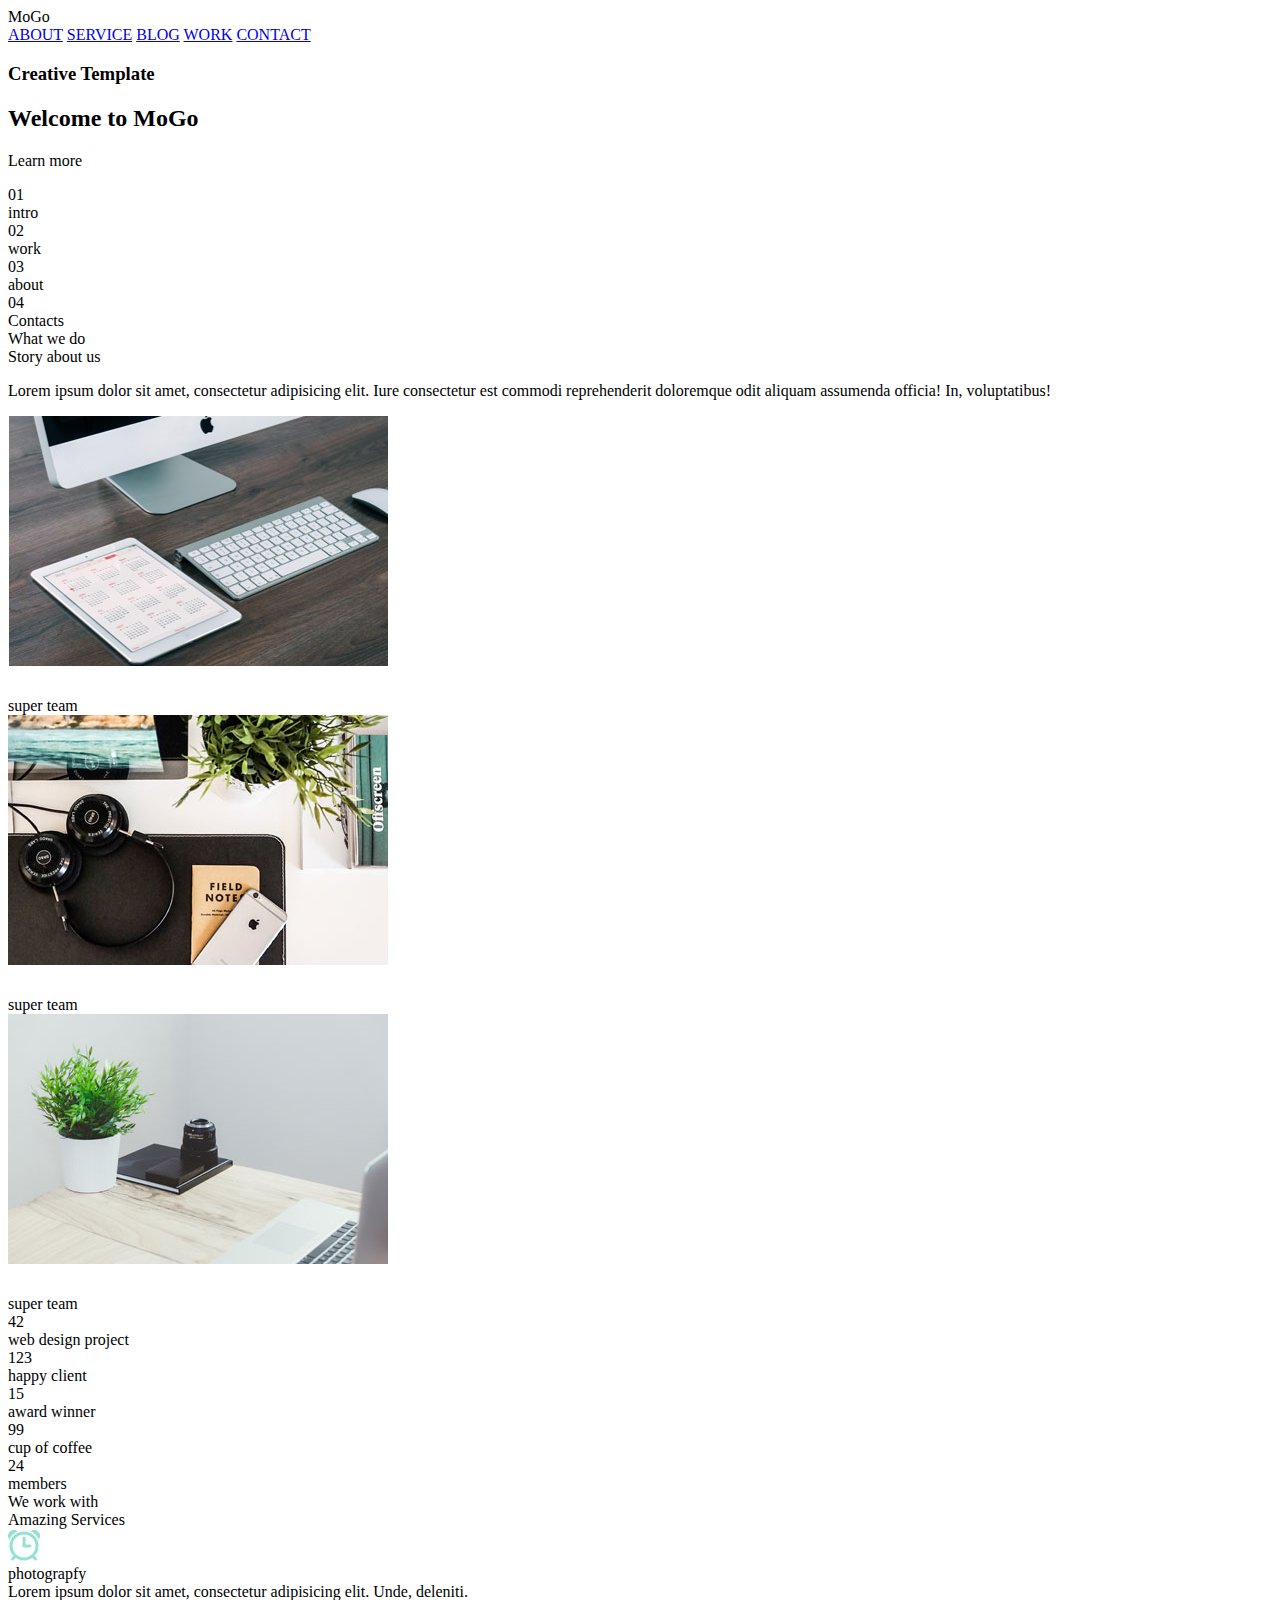
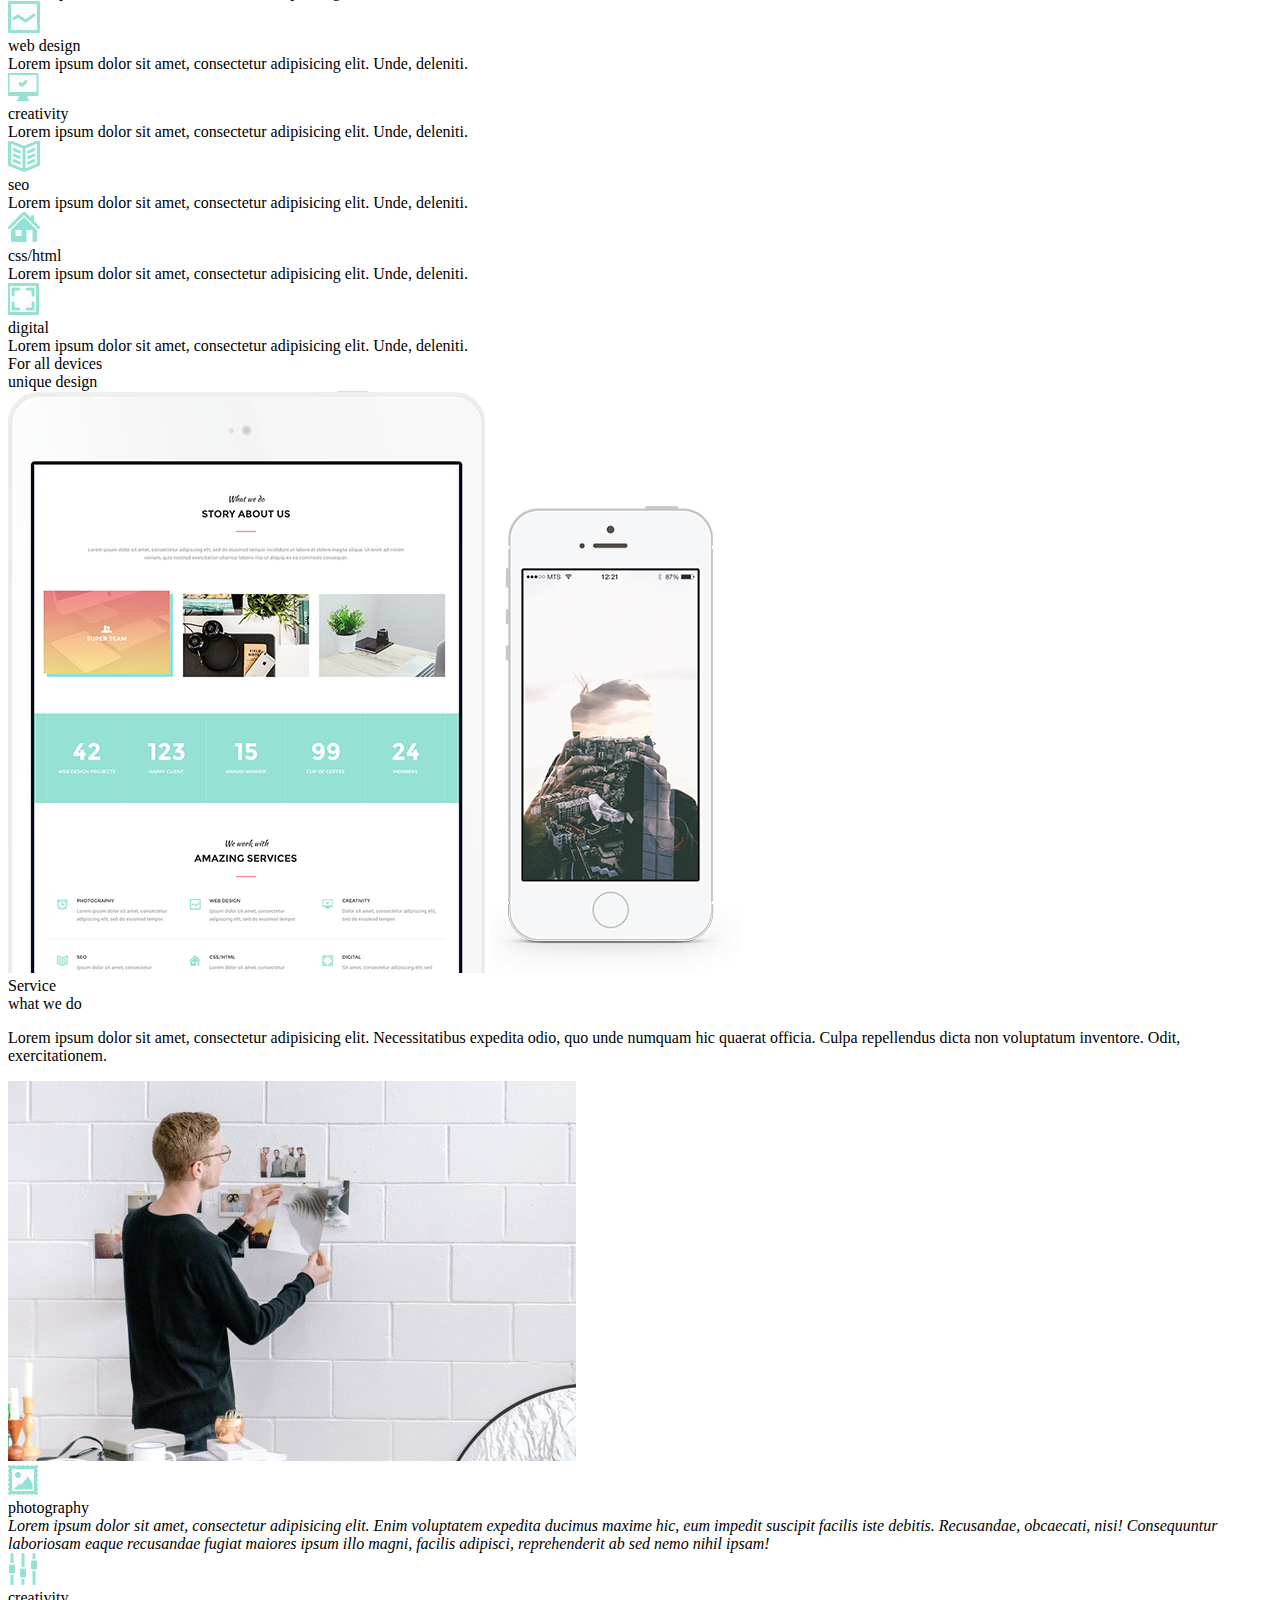
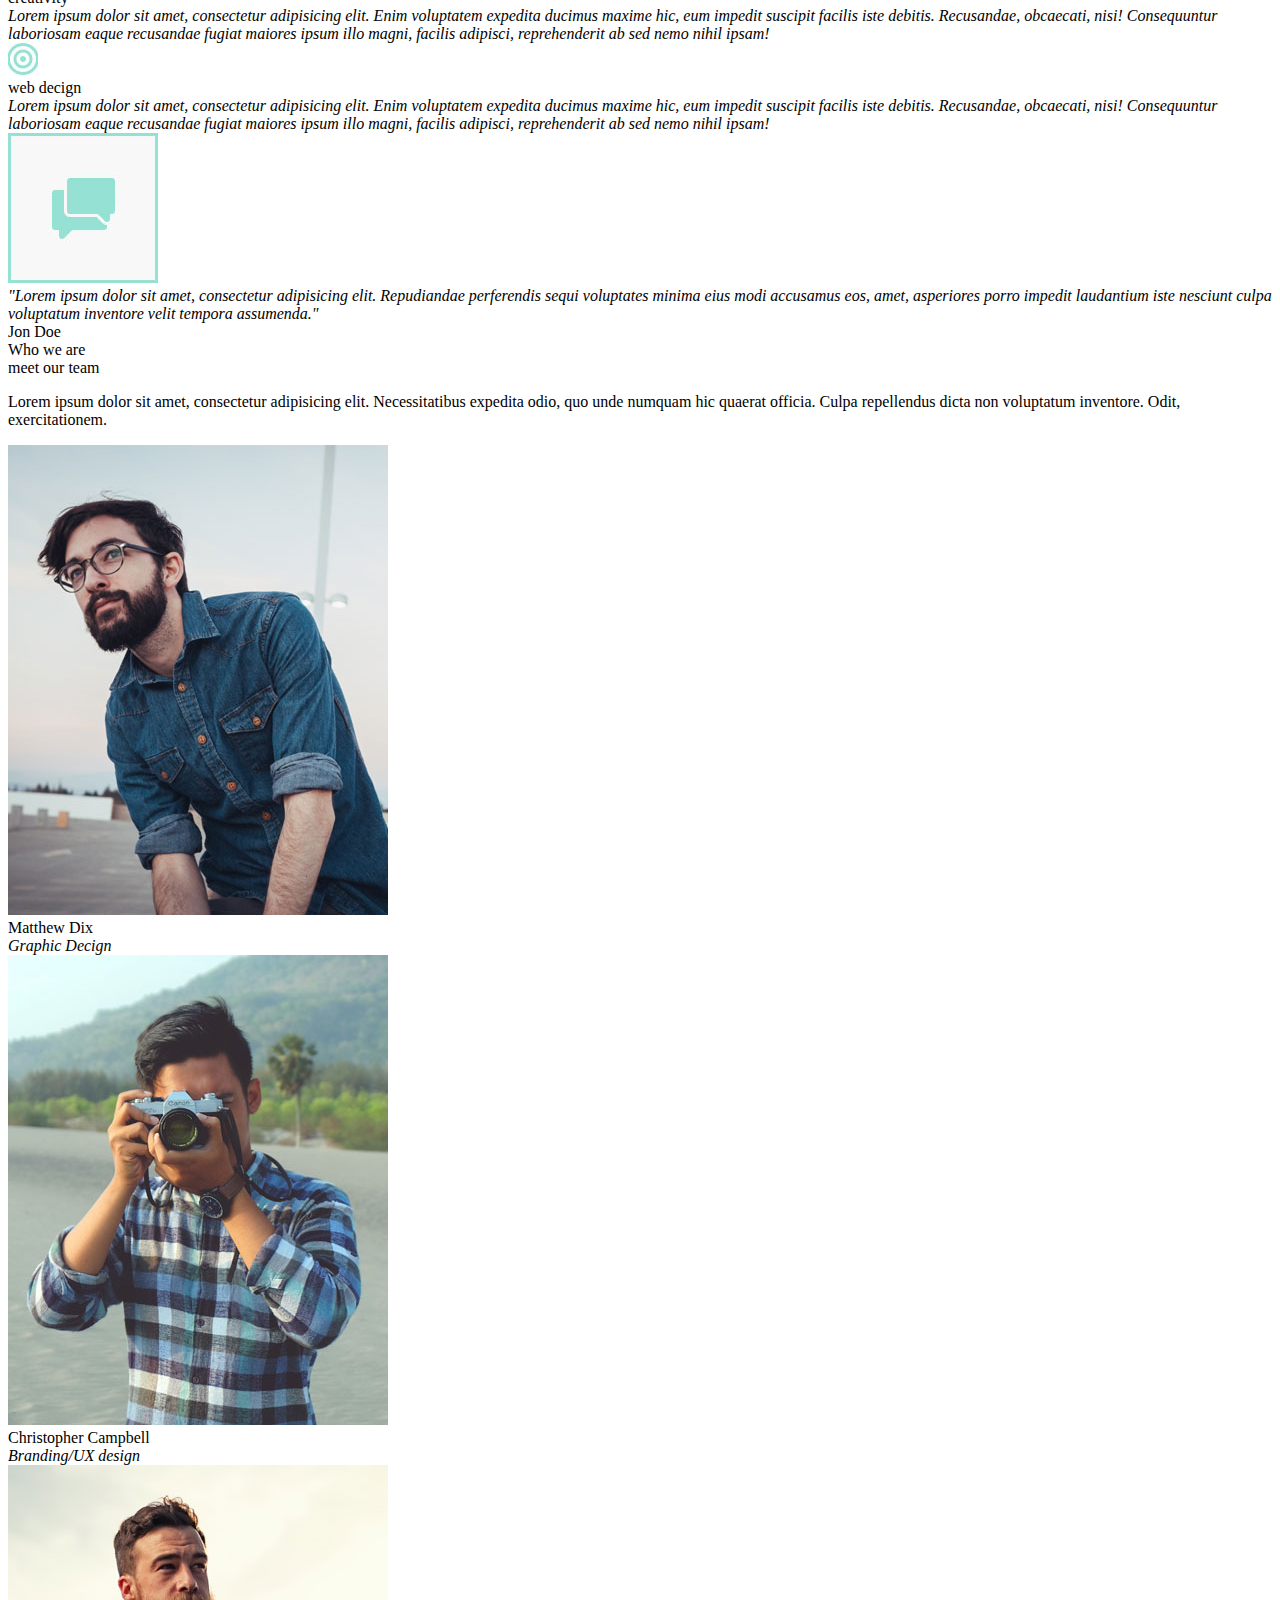
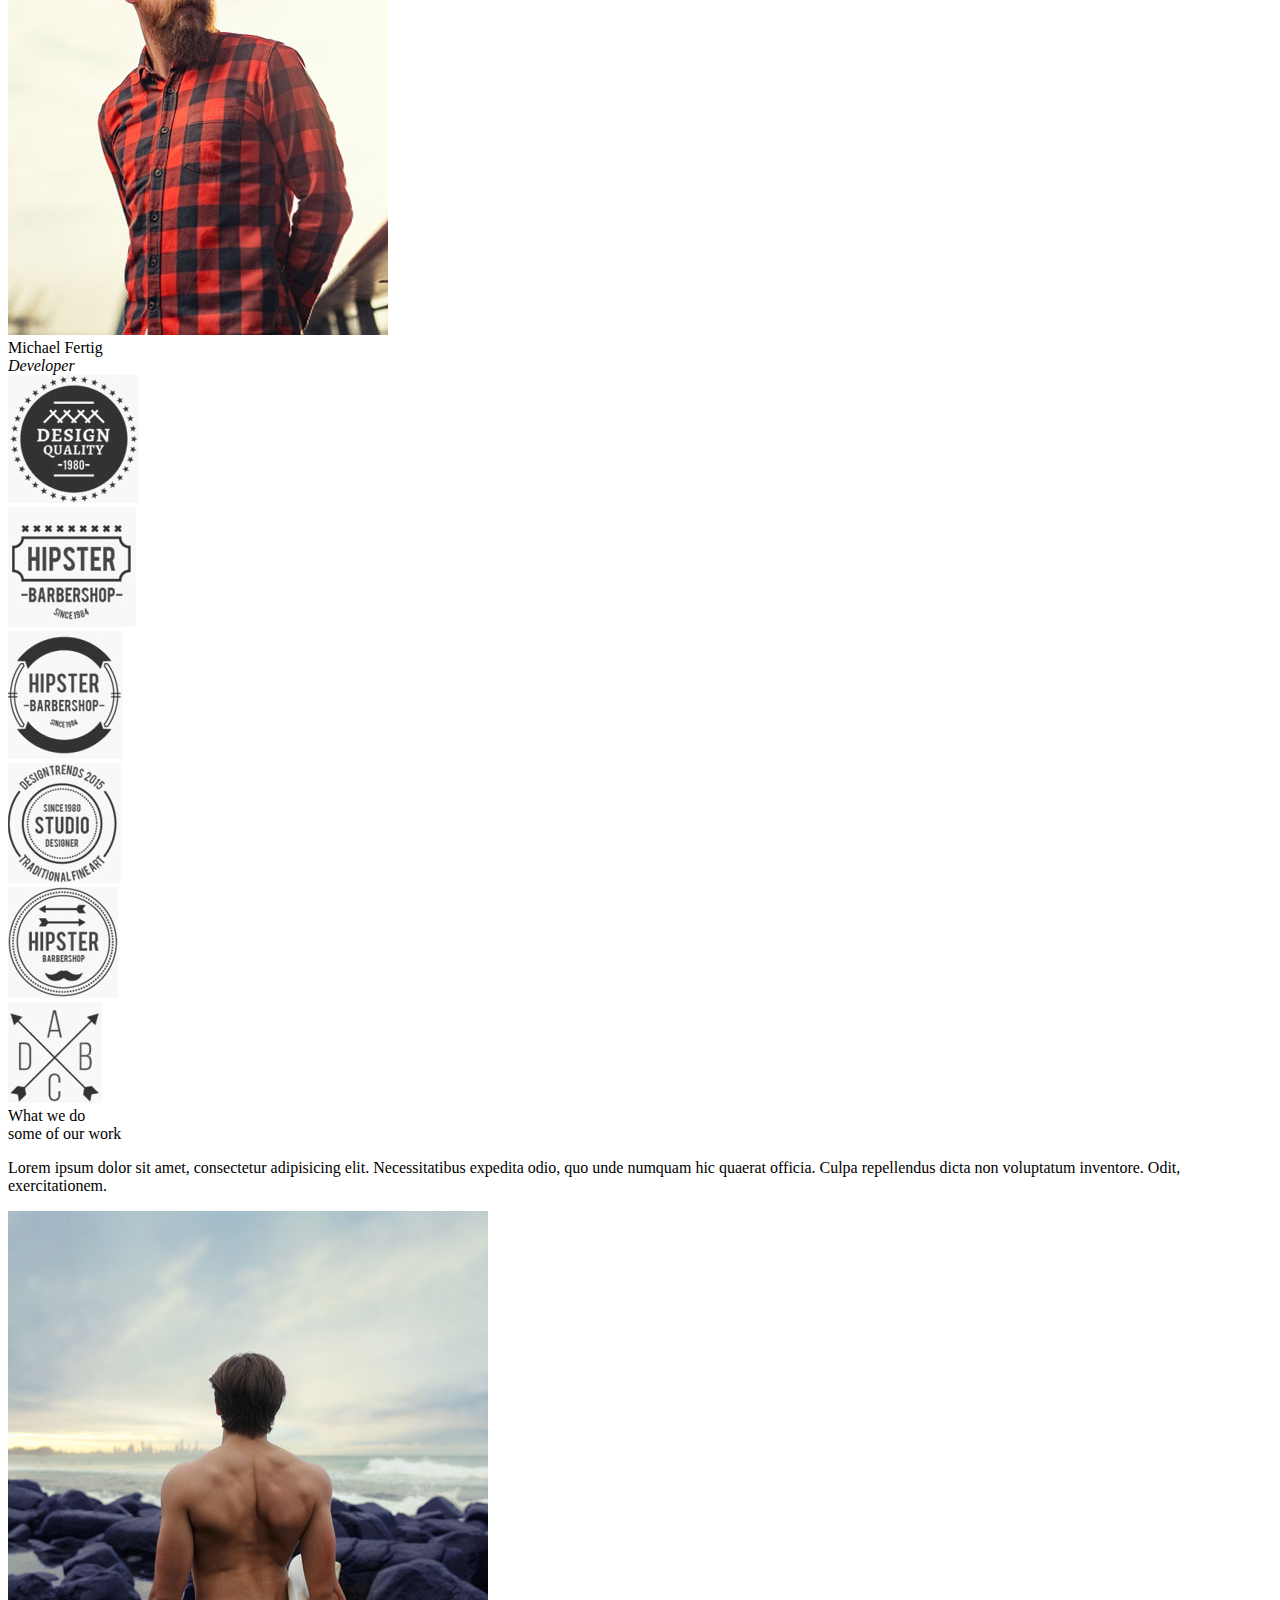
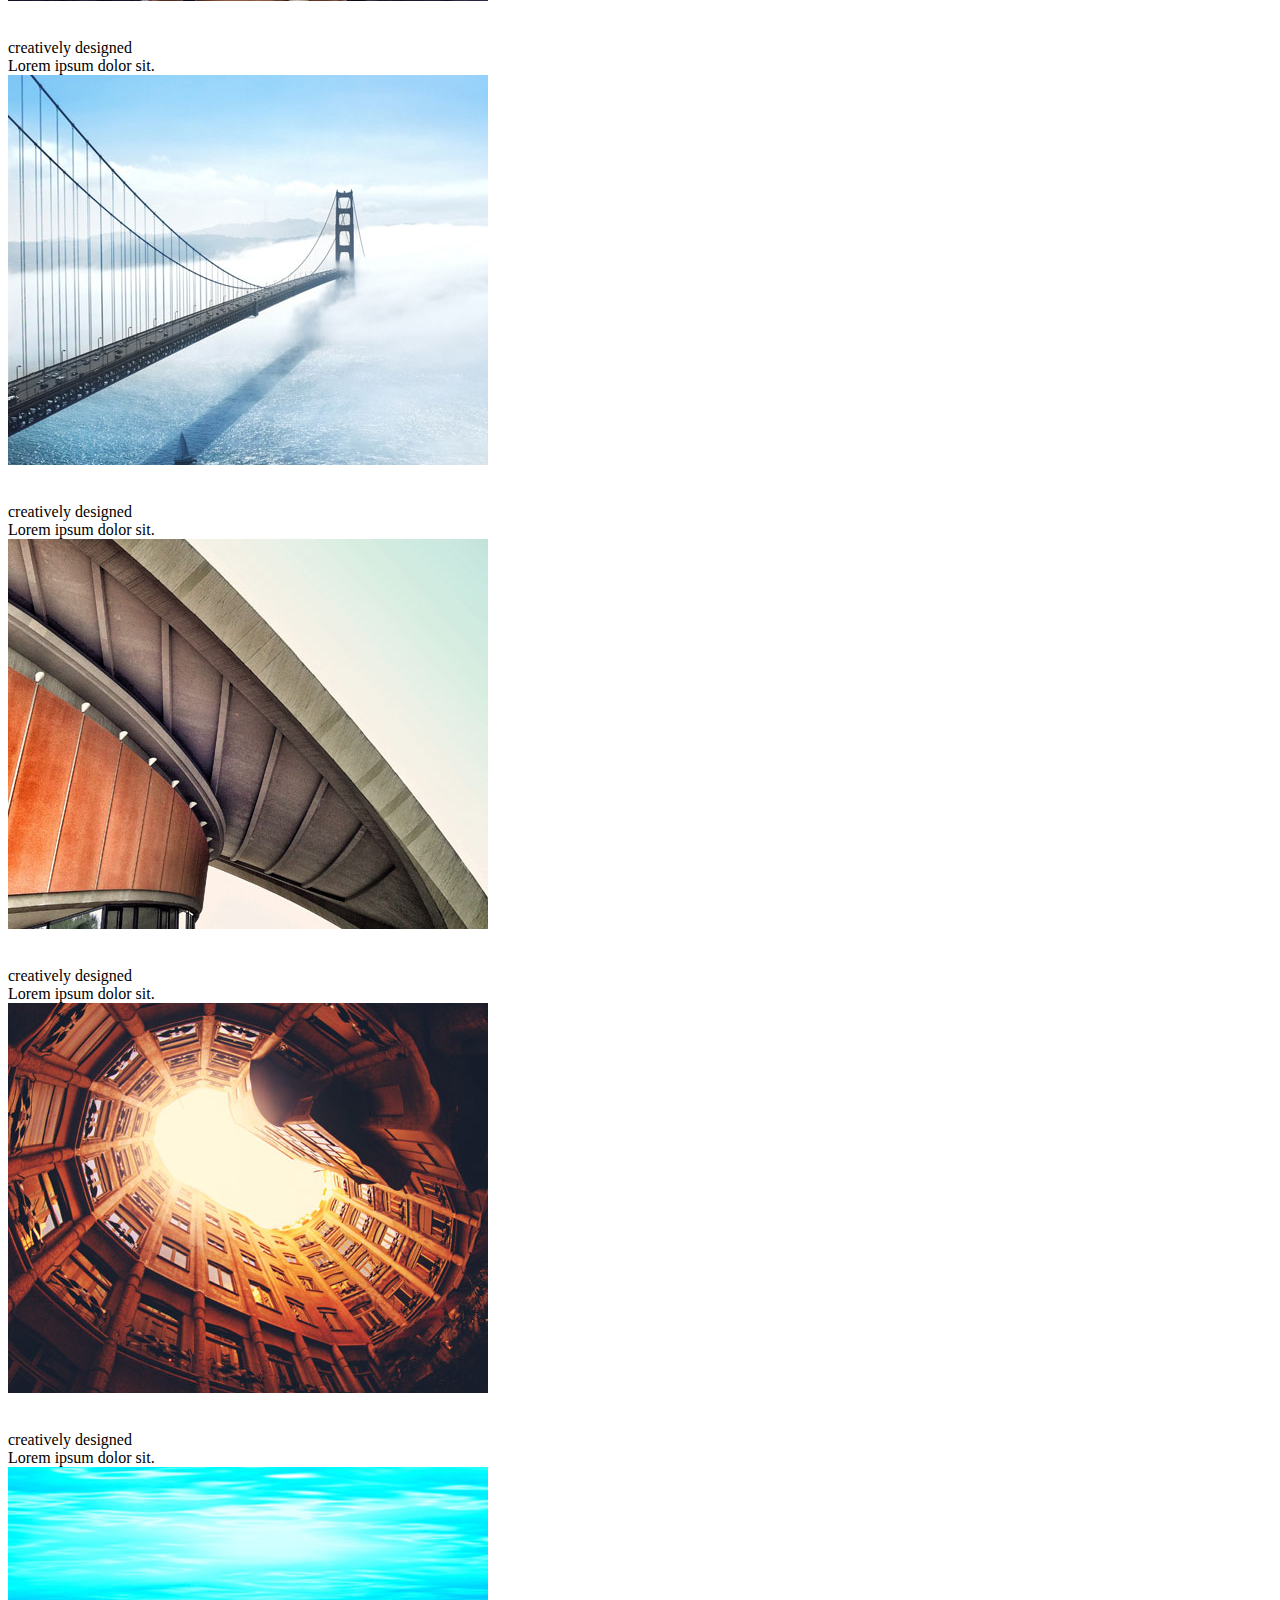
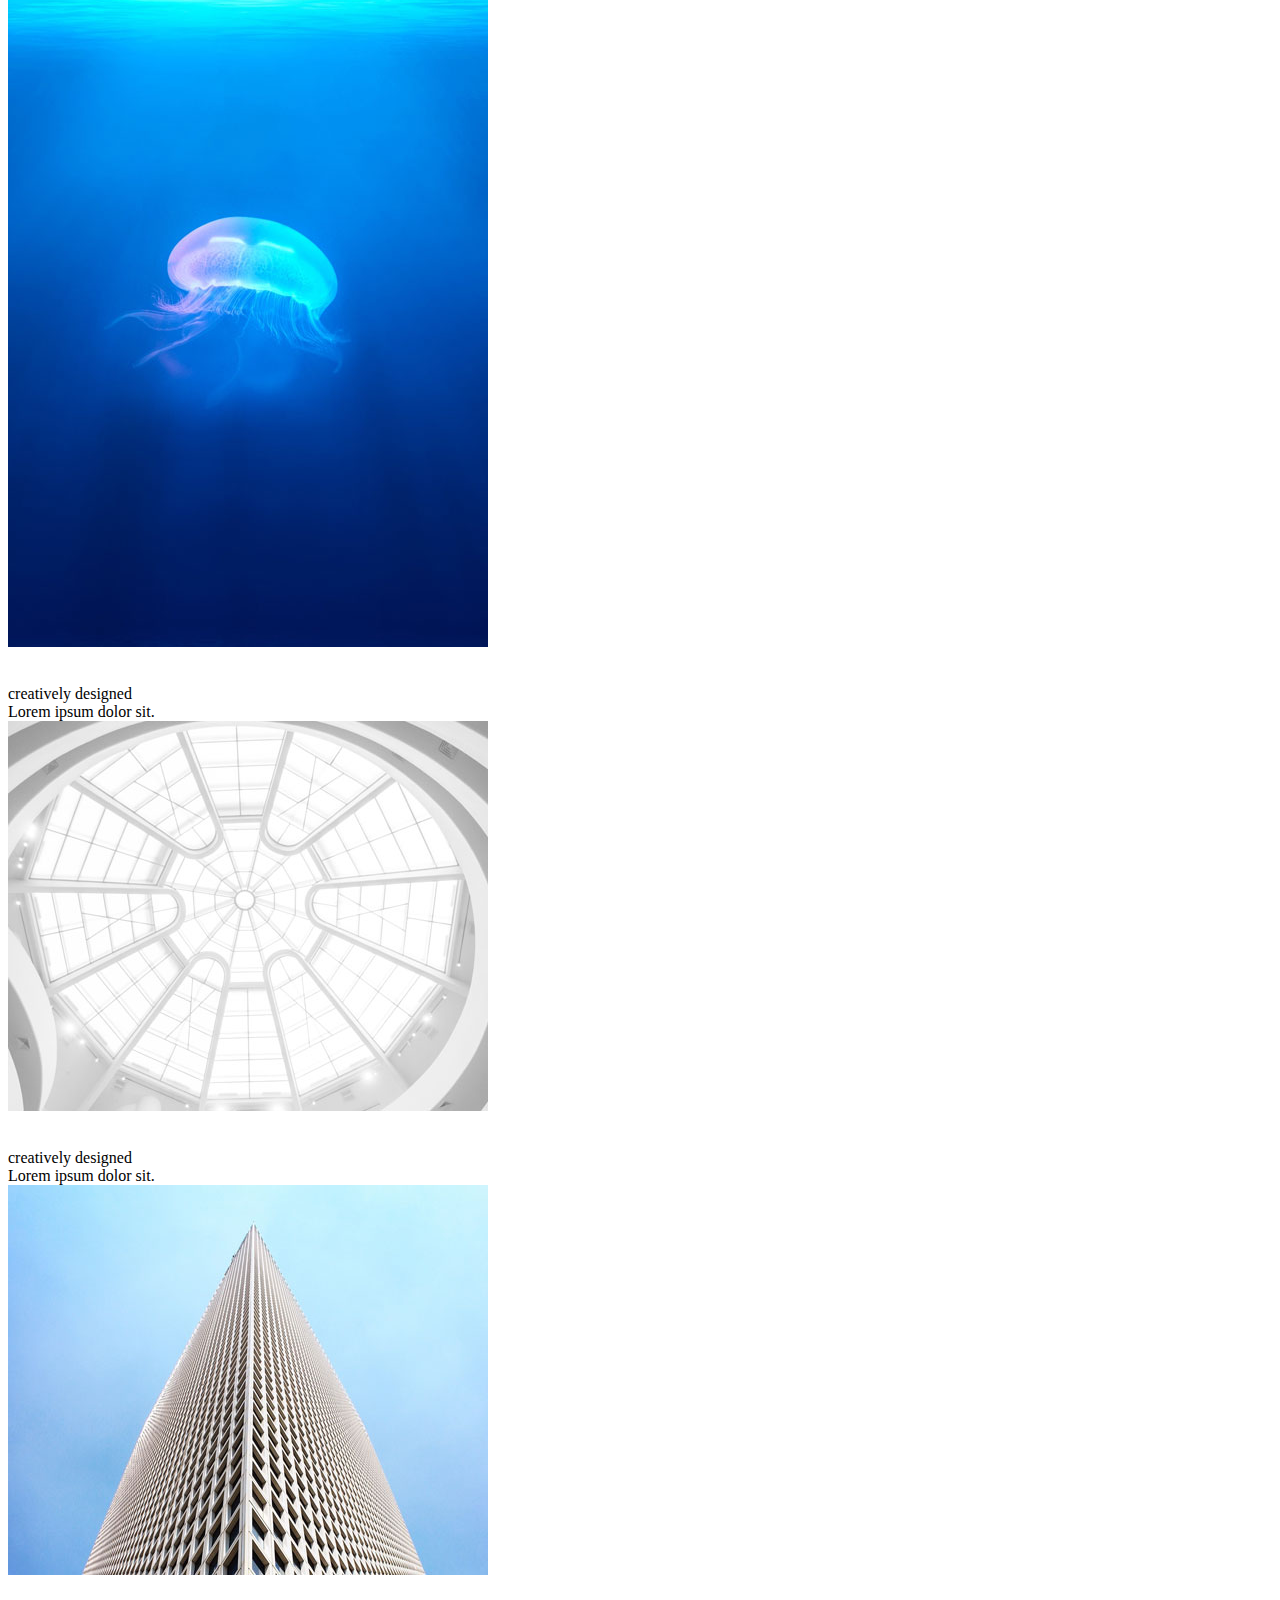
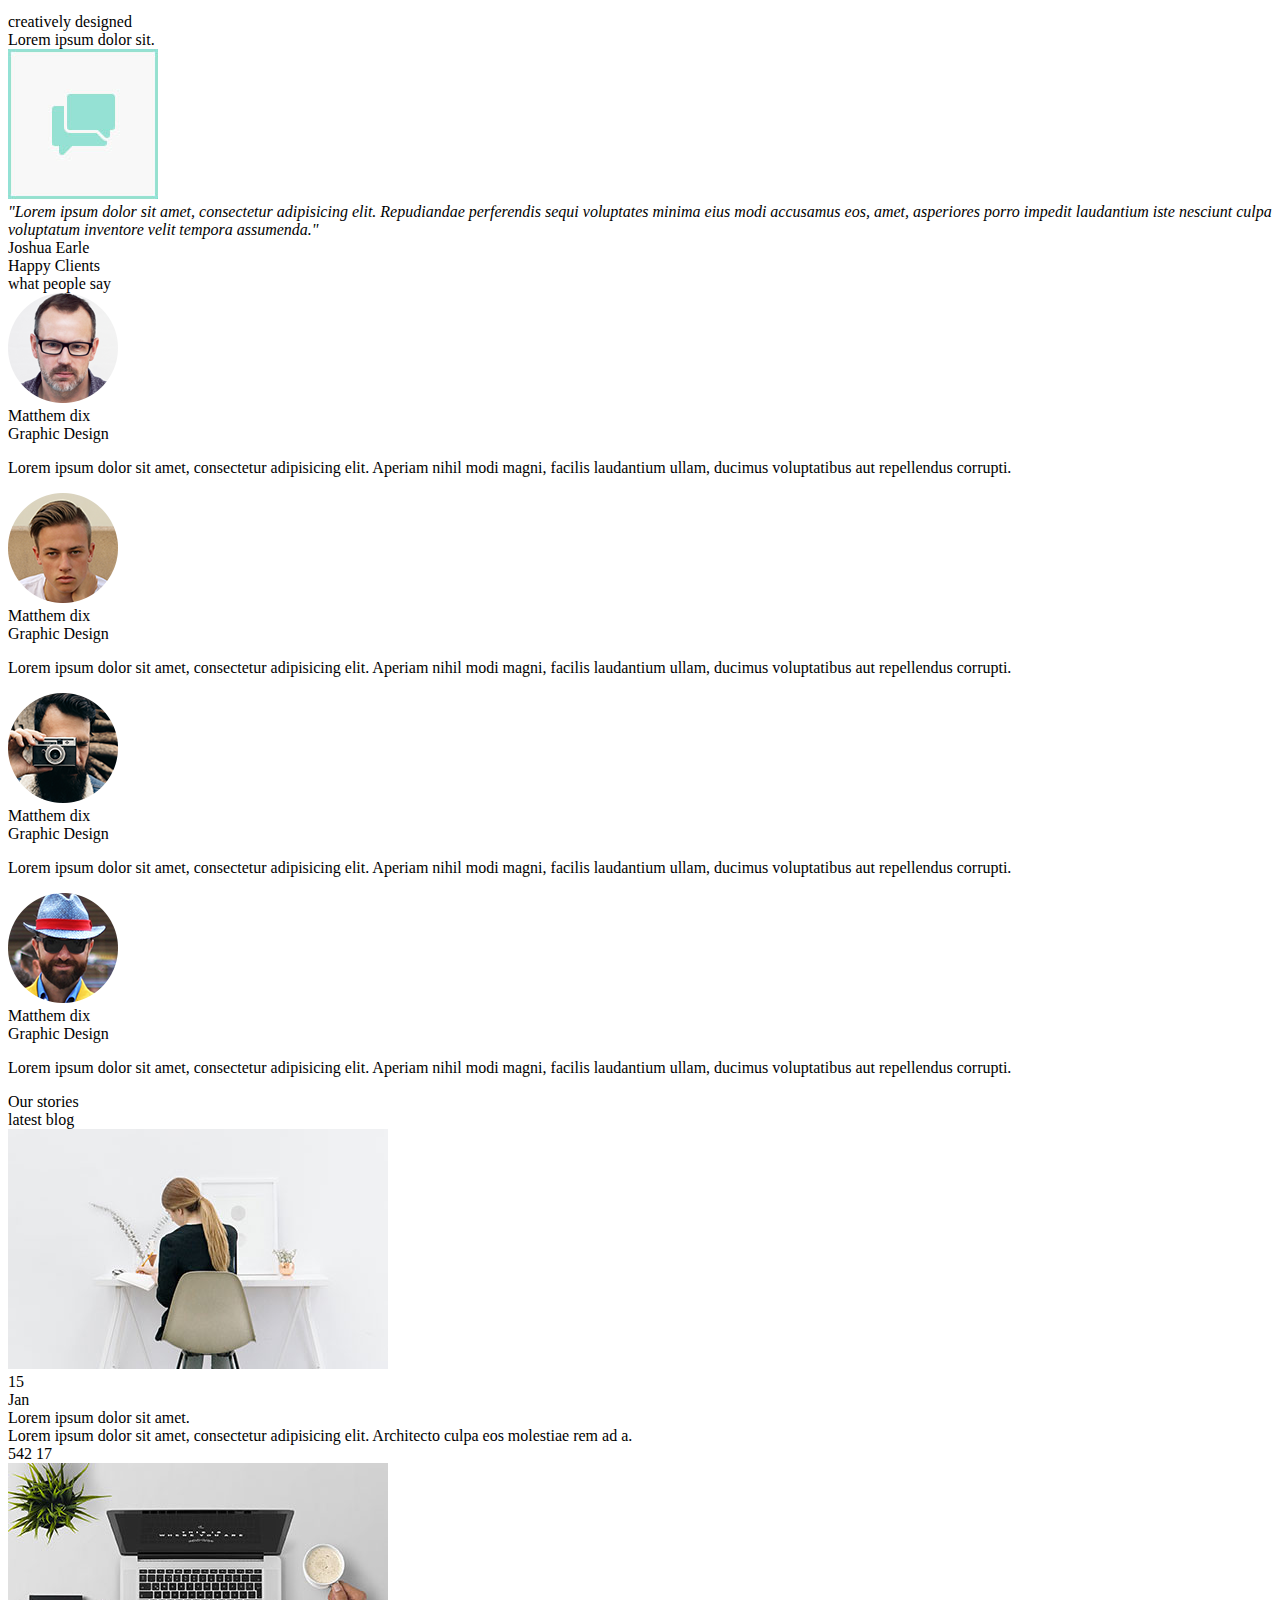
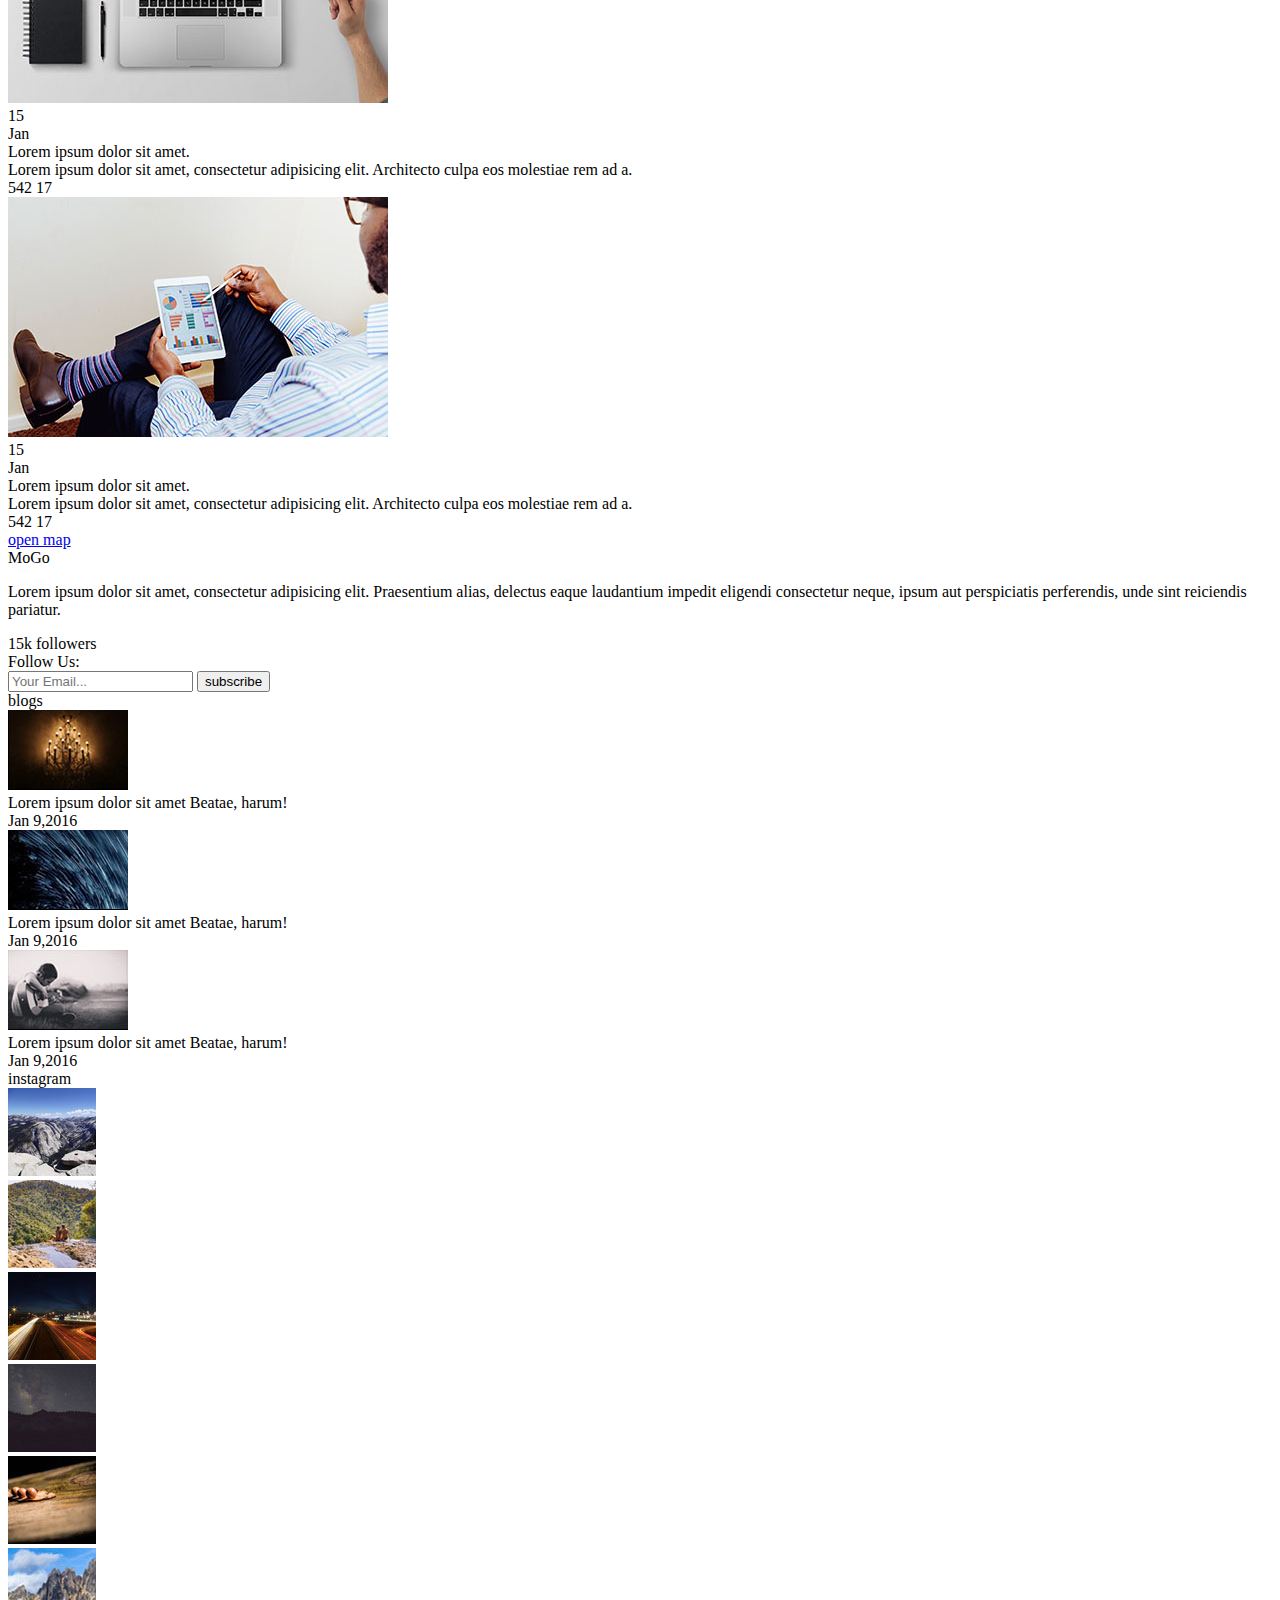
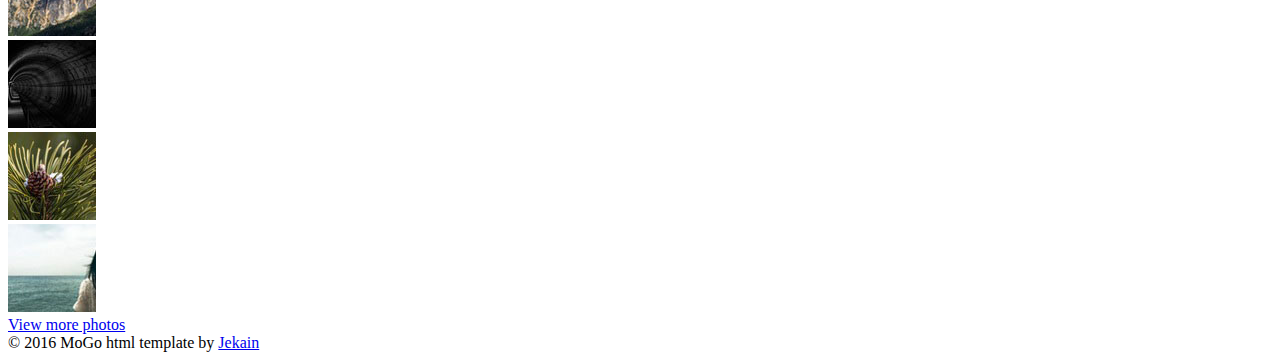
==== index.html @ f2179cc9 "new" ====
<!DOCTYPE html>
<html lang="en">
<head>
	<meta charset="UTF-8">
	<meta name="viewport" content="width=device-width" >
	<link href="https://fonts.googleapis.com/css?family=Kaushan+Script|Montserrat:400,700|Roboto300i,400&amp;subset=cyrillic,cyrillic-ext" rel="stylesheet">
	<link rel="stylesheet" href="css/style.css">
	<link rel="stylesheet" href="https://use.fontawesome.com/releases/v5.8.1/css/all.css" integrity="sha384-50oBUHEmvpQ+1lW4y57PTFmhCaXp0ML5d60M1M7uH2+nqUivzIebhndOJK28anvf" crossorigin="anonymous">
	<title>MoGo</title>
</head>
<body>
	<header class ="intro">	
		<div class="container">
			<div class= "header_intro">
				
				<div class = "logo">MoGo</div>
				
				<nav class="nav">	
						<a href="#">ABOUT</a>
						<a href="#">SERVICE</a>
						<a href="#">BLOG</a>
						<a href="#">WORK</a>
						<a href="#">CONTACT</a>
						<a href="#"><i class="fas fa-shopping-basket"></i></a>
						<a href="#"><i class="fas fa-search"></i></a>
				</nav>	
			</div>
			
			<div class="intro_title">
				<h3>Creative Template</h3>
				<h2>Welcome to MoGo</h2>
				<div class="intro_title_after">
				</div>	
			</div>

			<div class="intro_button">

				<p class="button">Learn more</p>

			</div>	
		</div>

		<div class="slider">
			<div class="container">
				<div class="slider_inner">

					<div class="slider_items ">
						<div class="slider_num">01</div>
						<div class="slider_name">intro</div>
					</div>
					<div class="slider_items slider_items--active">
						<div class="slider_num">02</div>
						<div class="slider_name">work</div>
					</div>
					<div class="slider_items">
						<div class="slider_num">03</div>
						<div class="slider_name">about</div>
					</div>
					<div class="slider_items">
						<div class="slider_num">04</div>
						<div class="slider_name">Contacts</div>
					</div>

				</div>
			</div>
		</div>
		
	
	</header>

	<section>
		<div class="container">
			
			<div class="section_bloc">
				<div class="section_name">What we do</div>
				<div class="section_title">Story about us</div>
				<div class="section_text">
					<p>Lorem ipsum dolor sit amet, consectetur adipisicing elit. Iure consectetur est commodi reprehenderit doloremque odit aliquam assumenda officia! In, voluptatibus!</p>
				</div>
			</div>
		
			<div class="about_container">
				<div class="about_items">
					<div class="about_it_img">
						<img src="img/about/about1.jpg" alt="">
					</div>
					<div class="about_info">
						<div class="about_icon">
							<img src="img/about/users.png" alt="">
						</div>
						<div class="about_text">super team</div>
					</div>
				</div>
				<div class="about_items">
					<div class="about_it_img">
						<img src="img/about/about2.jpg" alt="">
					</div>
					<div class="about_info">
						<div class="about_icon">
							<img src="img/about/users.png" alt="">
						</div>
						<div class="about_text">super team</div>
					</div>
				</div>
				<div class="about_items">
					<div class="about_it_img">
						<img src="img/about/about3.jpg" alt="">
					</div>
					<div class="about_info">
						<div class="about_icon">
							<img src="img/about/users.png" alt="">
						</div>
						<div class="about_text">super team</div>
					</div>
				</div>
			</div>		
		</div><!-- .container -->
	</section>
	
	<div class="statistic">
		<div class="container">
			<div class="stat_container">
				<div class="stat_items">
					<div class="stat_it_num">42</div>
					<div class="stat_it_name">web design project</div>
				</div>
				<div class="stat_items">
					<div class="stat_it_num">123</div>
					<div class="stat_it_name">happy client</div>
				</div>
				<div class="stat_items">
					<div class="stat_it_num">15</div>
					<div class="stat_it_name">award winner</div>
				</div>
				<div class="stat_items">
					<div class="stat_it_num">99</div>
					<div class="stat_it_name">cup of coffee</div>
				</div>
				<div class="stat_items">
					<div class="stat_it_num">24</div>
					<div class="stat_it_name">members</div>
				</div>
			</div>
		</div>
	</div><!-- .statistic -->


	<section>
		<div class="container">
			<div class="section_bloc">
				<div class="section_name">We work with</div>
				<div class="section_title">Amazing Services</div>
				
			</div>
			
			<div class="service">
				<div class="service_items service_item--mod">
					<div class="serv_it_icon">
						<img src="img/services/photograpfy.jpg" alt="">
					</div>
					<div class="serv_it_title">photograpfy</div>
					<div class="serv_it_text">Lorem ipsum dolor sit amet, consectetur adipisicing elit. Unde, deleniti.</div>
				</div>
				<div class="service_items service_item--mod">
					<div class="serv_it_icon">
						<img src="img/services/webdes.jpg" alt="">
					</div>
					<div class="serv_it_title">web design</div>
					<div class="serv_it_text">Lorem ipsum dolor sit amet, consectetur adipisicing elit. Unde, deleniti.</div>
				</div>
				<div class="service_items service_item--mod">
					<div class="serv_it_icon">
						<img src="img/services/creatyvity.jpg" alt="">
					</div>
					<div class="serv_it_title">creativity</div>
					<div class="serv_it_text">Lorem ipsum dolor sit amet, consectetur adipisicing elit. Unde, deleniti.</div>
				</div>
				<div class="service_items">
					<div class="serv_it_icon">
						<img src="img/services/seo.jpg" alt="">
					</div>
					<div class="serv_it_title">seo</div>
					<div class="serv_it_text">Lorem ipsum dolor sit amet, consectetur adipisicing elit. Unde, deleniti.</div>
				</div>
				<div class="service_items">
					<div class="serv_it_icon">
						<img src="img/services/css.jpg" alt="">
					</div>
					<div class="serv_it_title">css/html</div>
					<div class="serv_it_text">Lorem ipsum dolor sit amet, consectetur adipisicing elit. Unde, deleniti.</div>
				</div>
				<div class="service_items">
					<div class="serv_it_icon">
						<img src="img/services/digital.jpg" alt="">
					</div>
					<div class="serv_it_title">digital</div>
					<div class="serv_it_text">Lorem ipsum dolor sit amet, consectetur adipisicing elit. Unde, deleniti.</div>
				</div>

			</div>
				

			</div>
		</div><!-- .container -->
	</section>
		
	<section class="devices"><!-- devices -->
		<div class="container">
			<div class="section_bloc">
				<div class="section_name">For all devices</div>
				<div class="section_title">unique design</div>
				
			</div>
			
			<div class="img_container">
				<img class = "ipad" src="img/devices/ipad.png" alt="">
				<img class = "iphone" src="img/devices/iphone.png" alt="">
			</div>
	


		</div><!-- .container -->
	</section><!-- devices -->
	
	<section><!-- wedo -->
		<div class="container">
		
			<div class="section_bloc">
				<div class="section_name">Service</div>
				<div class="section_title">what we do</div>
				<div class="section_text">
					<p>Lorem ipsum dolor sit amet, consectetur adipisicing elit. Necessitatibus expedita odio, quo unde numquam hic quaerat officia. Culpa repellendus dicta non voluptatum inventore. Odit, exercitationem.</p>
				</div>
			</div>
			

			<div class="wedo_section">
				<div class="wedo_items">
					<div class="wedo_it_img">
						<img src="img/wedo/servicefoto.jpg" alt="">
					</div>
				</div>
				<div class="wedo_items">
					<div class="wedo_it_info wedo_it_info--active">
						<div class="info_icon">
							<img src="img/wedo/service1.jpg" alt="">
						</div>
						<div class="info_title">photography</div>
						<div class="info_text">
							<i>Lorem ipsum dolor sit amet, consectetur adipisicing elit. Enim voluptatem expedita ducimus maxime hic, eum impedit suscipit facilis iste debitis. Recusandae, obcaecati, nisi! Consequuntur laboriosam eaque recusandae fugiat maiores ipsum illo magni, facilis adipisci, reprehenderit ab sed nemo nihil ipsam!</i>
						</div>
					</div>
					<div class="wedo_it_info">
						<div class="info_icon">
							<img src="img/wedo/service2.jpg" alt="">
						</div>
						<div class="info_title">creativity</div>
						<div class="info_text">
							<i>Lorem ipsum dolor sit amet, consectetur adipisicing elit. Enim voluptatem expedita ducimus maxime hic, eum impedit suscipit facilis iste debitis. Recusandae, obcaecati, nisi! Consequuntur laboriosam eaque recusandae fugiat maiores ipsum illo magni, facilis adipisci, reprehenderit ab sed nemo nihil ipsam!</i>
						</div>
					</div>
					<div class="wedo_it_info">
						<div class="info_icon">
							<img src="img/wedo/service3.jpg" alt="">
						</div>
						<div class="info_title">web decign</div>
						<div class="info_text">
							<i>Lorem ipsum dolor sit amet, consectetur adipisicing elit. Enim voluptatem expedita ducimus maxime hic, eum impedit suscipit facilis iste debitis. Recusandae, obcaecati, nisi! Consequuntur laboriosam eaque recusandae fugiat maiores ipsum illo magni, facilis adipisci, reprehenderit ab sed nemo nihil ipsam!</i>
						</div>
					</div>
				</div>
			</div>
		</div>	
	</section>
	
	<div class="comment">
		<div class="container">
			<div class="comment_container">
				<div class="comment_foto">
					<img src="img/servicecom.jpg" alt="">
				</div>
				<div class="comment_text">
					<i>"Lorem ipsum dolor sit amet, consectetur adipisicing elit. Repudiandae perferendis sequi voluptates minima eius modi accusamus eos, amet, asperiores porro impedit laudantium iste nesciunt culpa voluptatum inventore velit tempora assumenda."</i>
				</div>
				<div class="comment_name">Jon Doe</div>
			</div>
			
		</div>
	</div>
	
	<section class="team">
		<div class="container">
			<div class="section_bloc">
				<div class="section_name">Who we are</div>
				<div class="section_title">meet our team</div>
				<div class="section_text">
					<p>Lorem ipsum dolor sit amet, consectetur adipisicing elit. Necessitatibus expedita odio, quo unde numquam hic quaerat officia. Culpa repellendus dicta non voluptatum inventore. Odit, exercitationem.</p>
				</div>
			</div>
			
			<div class="team_foto">
				<div class="team_item">
					<div class="team_it_foto">
						<div class="foto_grad">
							<img src="img/team/team1.jpg" alt="">

							<div class="contain_shape">
								<a class="shape_items" href="#" target="_blank">
									<i class="fab fa-facebook-f"></i>
								</a>
								<a class="shape_items" href="#" target="_blank">
									<i class="fab fa-twitter"></i>
								</a>
								<a class="shape_items" href="#" target="_blank">
									<i class="fab fa-pinterest-p"></i>
								</a>
								<a class="shape_items" href="#" target="_blank">
									<i class="fab fa-instagram"></i>
								</a>
							</div>
						</div>
					</div>
					<div class="team_it_name">Matthew Dix</div>
					<div class="team_it_post">
						<i>Graphic Decign</i>
					</div>
				</div>
				<div class="team_item">
					<div class="team_it_foto">
						<div class="foto_grad">
							<img src="img/team/team2.jpg" alt="">
							
							<div class="contain_shape">
								<a class="shape_items" href="#" target="_blank">
									<i class="fab fa-facebook-f"></i>
								</a>
								<a class="shape_items" href="#" target="_blank">
									<i class="fab fa-twitter"></i>
								</a>
								<a class="shape_items" href="#" target="_blank">
									<i class="fab fa-pinterest-p"></i>
								</a>
								<a class="shape_items" href="#" target="_blank">
									<i class="fab fa-instagram"></i>
								</a>
							</div>
						</div>
					</div>
					<div class="team_it_name">Christopher Campbell</div>
					<div class="team_it_post">
						<i>Branding/UX design</i>
					</div>
				</div>
				<div class="team_item">
					<div class="team_it_foto">
						<div class="foto_grad">
							<img src="img/team/team3.jpg" alt="">
							
							<div class="contain_shape">
								<a class="shape_items" href="#" target="_blank">
									<i class="fab fa-facebook-f"></i>
								</a>
								<a class="shape_items" href="#" target="_blank">
									<i class="fab fa-twitter"></i>
								</a>
								<a class="shape_items" href="#" target="_blank">
									<i class="fab fa-pinterest-p"></i>
								</a>
								<a class="shape_items" href="#" target="_blank">
									<i class="fab fa-instagram"></i>
								</a>
							</div>
						</div>
					</div>
					<div class="team_it_name">Michael Fertig</div>
					<div class="team_it_post">
						<i>Developer</i>
					</div>
				</div>
			</div>
		</div><!-- .container -->
	</section>
	
	<div class="block_logo">
		<div class="container">
			<div class="logo">
				<div class="logo_items">
					<img src="img/logo/logo1.jpg" alt="">
				</div>
				<div class="logo_items">
					<img src="img/logo/logo2.jpg" alt="">
				</div>
				<div class="logo_items">
					<img src="img/logo/logo3.jpg" alt="">
				</div>
				<div class="logo_items">
					<img src="img/logo/logo4.jpg" alt="">
				</div>
				<div class="logo_items">
					<img src="img/logo/logo5.jpg" alt="">
				</div>
				<div class="logo_items">
					<img src="img/logo/logo6.jpg" alt="">
				</div>
			</div>
		</div>
	</div>
	

	<section class="work">
		<div class="container">
			<div class="section_bloc">
				<div class="section_name">What we do</div>
				<div class="section_title">some of our work</div>
				<div class="section_text">
					<p>Lorem ipsum dolor sit amet, consectetur adipisicing elit. Necessitatibus expedita odio, quo unde numquam hic quaerat officia. Culpa repellendus dicta non voluptatum inventore. Odit, exercitationem.</p>
				</div>
			</div>
		</div>

		<div class="work_container">
			<div class="work_colum">
				<div class="work_items">
					<div class="work_img">
						<img src="img/work/work1.jpg" alt="">
					</div>
					
					<div class="w_i_contain">
						<div class="w_i_icon">
							<img src="img/work/icon.png" alt="">
						</div>
						<div class="w_i_name">creatively designed</div>
						<div class="w_i_text">Lorem ipsum dolor sit.</div>
					</div>
					
				</div>
				<div class="work_items">
					<div class="work_img">
						<img src="img/work/work3.jpg" alt="">
					</div>
					
					<div class="w_i_contain">
						<div class="w_i_icon">
							<img src="img/work/icon.png" alt="">
						</div>
						<div class="w_i_name">creatively designed</div>
						<div class="w_i_text">Lorem ipsum dolor sit.</div>
					</div>
					
				</div>
			</div>
			<div class="work_colum">
				<div class="work_items">
					<div class="work_img">
						<img src="img/work/work2.jpg" alt="">
					</div>
					
					<div class="w_i_contain">
						<div class="w_i_icon">
							<img src="img/work/icon.png" alt="">
						</div>
						<div class="w_i_name">creatively designed</div>
						<div class="w_i_text">Lorem ipsum dolor sit.</div>
					</div>
					
				</div>
				<div class="work_items">
					<div class="work_img">
						<img src="img/work/work4.jpg" alt="">
					</div>
					
					<div class="w_i_contain">
						<div class="w_i_icon">
							<img src="img/work/icon.png" alt="">
						</div>
						<div class="w_i_name">creatively designed</div>
						<div class="w_i_text">Lorem ipsum dolor sit.</div>
					</div>
					
				</div>
			</div>
			<div class="work_colum">
				<div class="work_items">
					<div class="work_img">
						<img src="img/work/work5.jpg" alt="">
					</div>
					
					<div class="w_i_contain">
						<div class="w_i_icon">
							<img src="img/work/icon.png" alt="">
						</div>
						<div class="w_i_name">creatively designed</div>
						<div class="w_i_text">Lorem ipsum dolor sit.</div>
					</div>
					
				</div>
				
			</div>
			<div class="work_colum">
				<div class="work_items">
					<div class="work_img">
						<img src="img/work/work6.jpg" alt="">
					</div>
					
					<div class="w_i_contain">
						<div class="w_i_icon">
							<img src="img/work/icon.png" alt="">
						</div>
						<div class="w_i_name">creatively designed</div>
						<div class="w_i_text">Lorem ipsum dolor sit.</div>
					</div>
					
				</div>
				<div class="work_items">
					<div class="work_img">
						<img src="img/work/work7.jpg" alt="">
					</div>
					
					<div class="w_i_contain">
						<div class="w_i_icon">
							<img src="img/work/icon.png" alt="">
						</div>
						<div class="w_i_name">creatively designed</div>
						<div class="w_i_text">Lorem ipsum dolor sit.</div>
					</div>
					
				</div>
			</div>
			
		</div>
	</section>
	

	<div class="comment comment--mod">
		<div class="container">
			<div class="comment_container">
				<div class="comment_foto">
					<img src="img/servicecom.jpg" alt="">
				</div>
				<div class="comment_text">
					<i>"Lorem ipsum dolor sit amet, consectetur adipisicing elit. Repudiandae perferendis sequi voluptates minima eius modi accusamus eos, amet, asperiores porro impedit laudantium iste nesciunt culpa voluptatum inventore velit tempora assumenda."</i>
				</div>
				<div class="comment_name">Joshua Earle</div>
			</div>
			
		</div>
	</div>
	
	<section class="clients">
		<div class="container">
			<div class="section_bloc">
				<div class="section_name">Happy Clients</div>
				<div class="section_title">what people say</div>
			</div>

			<div class="people_container">
				<div class="people_items">
					<div class="people_items_conteiner">
						<div class="photo">
							<img src="img/client/client1.png" alt="">
						</div>
						<div class="pep_it_info">
							<div class="client_name">Matthem dix</div>
							<div class="client_proff">Graphic Design</div>
							<div class="client_comment">
								<p>Lorem ipsum dolor sit amet, consectetur adipisicing elit. Aperiam nihil modi magni, facilis laudantium ullam, ducimus voluptatibus aut repellendus corrupti.</p>
							</div>
						</div>
						
					</div>
				</div>
				<div class="people_items">
					<div class="people_items_conteiner">
						<div class="photo">
							<img src="img/client/client2.png" alt="">
						</div>
						<div class="pep_it_info">
							<div class="client_name">Matthem dix</div>
							<div class="client_proff">Graphic Design</div>
							<div class="client_comment">
								<p>Lorem ipsum dolor sit amet, consectetur adipisicing elit. Aperiam nihil modi magni, facilis laudantium ullam, ducimus voluptatibus aut repellendus corrupti.</p>
							</div>
						</div>
						
					</div>
				</div>
				<div class="people_items">
					<div class="people_items_conteiner">
						<div class="photo">
							<img src="img/client/client3.png" alt="">
						</div>
						<div class="pep_it_info">
							<div class="client_name">Matthem dix</div>
							<div class="client_proff">Graphic Design</div>
							<div class="client_comment">
								<p>Lorem ipsum dolor sit amet, consectetur adipisicing elit. Aperiam nihil modi magni, facilis laudantium ullam, ducimus voluptatibus aut repellendus corrupti.</p>
							</div>
						</div>
						
					</div>
				</div>
				<div class="people_items">
					<div class="people_items_conteiner">
						<div class="photo">
							<img src="img/client/client4.png" alt="">
						</div>
						<div class="pep_it_info">
							<div class="client_name">Matthem dix</div>
							<div class="client_proff">Graphic Design</div>
							<div class="client_comment">
								<p>Lorem ipsum dolor sit amet, consectetur adipisicing elit. Aperiam nihil modi magni, facilis laudantium ullam, ducimus voluptatibus aut repellendus corrupti.</p>
							</div>
						</div>
						
					</div>
				</div>
			</div>

		</div>

	</section>
	
	<section class="blog">
		<div class="container">
			<div class="section_bloc">
				<div class="section_name">Our stories</div>
				<div class="section_title">latest blog</div>
			</div>
			
			<div class="blog_container">
				<div class="blog_items">
					<div class="blog_img">
						<img src="img/blog/blog1.jpg" alt="">
						<div class="blog_data">
							<div class="data_num">15</div>
							<div class="data_mun">Jan</div>
						</div>
					</div>
					
					<div class="blog_info">
						<div class="blog_title">Lorem ipsum dolor sit amet.</div>
						<div class="blog_text">Lorem ipsum dolor sit amet, consectetur adipisicing elit. Architecto culpa eos molestiae rem ad a.</div>
						<span class="sen"><i class="fas fa-eye"></i> 542</span>
						<span class="com"><i class="far fa-comment-dots"></i> 17</span>
					</div>	
				</div>

				<div class="blog_items">
					<div class="blog_img">
						<img src="img/blog/blog2.jpg" alt="">
						<div class="blog_data">
							<div class="data_num">15</div>
							<div class="data_mun">Jan</div>
						</div>
					</div>
					<div class="blog_info">
						<div class="blog_title">Lorem ipsum dolor sit amet.</div>
						<div class="blog_text">Lorem ipsum dolor sit amet, consectetur adipisicing elit. Architecto culpa eos molestiae rem ad a.</div>
						<span class="sen"><i class="fas fa-eye"></i> 542 </span>
						<span class="com"><i class="far fa-comment-dots"></i> 17</span>
					</div>	
				</div>

				<div class="blog_items">
					<div class="blog_img">
						<img src="img/blog/blog3.jpg" alt="">
						<div class="blog_data">
							<div class="data_num">15</div>
							<div class="data_mun">Jan</div>
						</div>
					</div>
					
					<div class="blog_info">
						<div class="blog_title">Lorem ipsum dolor sit amet.</div>
						<div class="blog_text">Lorem ipsum dolor sit amet, consectetur adipisicing elit. Architecto culpa eos molestiae rem ad a.</div>
						<span class="sen"><i class="fas fa-eye"></i> 542</span>
						<span class="com"><i class="far fa-comment-dots"></i> 17</span>
					</div>	
				</div>
			</div>

		</div>
	</section>
	
	<section class="map">
		<div class="map_container">

			<div class="map_mark">
				<i class="fas fa-map-marker-alt"></i>
			</div>

			<a href="#">
				<div class="map_title">open map</div>
			</a>
		</div>
		
	</section>
	
	<footer>
		<div class="container">
			<div class="footer_container">
				<div class="mogo_footer">
					<div class="mogo_logo">MoGo</div>
				
					<div class="mogo_text">
						<p>Lorem ipsum dolor sit amet, consectetur adipisicing elit. Praesentium alias, delectus eaque laudantium impedit eligendi consectetur neque, ipsum aut perspiciatis perferendis, unde sint reiciendis pariatur.</p>
					</div>
					<div class="mogo_followers"><span>15k</span> followers</div>
					<div class="mogo_link"><span>Follow Us:</span>
						<a href="#">
							<i class="fab fa-facebook-f"></i>
						</a>
						<a href="#">
							<i class="fab fa-twitter"></i>
						</a>
						<a href="#">
							<i class="fab fa-instagram"></i>
						</a>
						<a href="#">
							<i class="fab fa-pinterest-p"></i>
						</a>
						<a href="#">
							<i class="fab fa-google-plus-g"></i>
						</a>
						<a href="#">
							<i class="fab fa-youtube"></i>
						</a>
						<a href="#">
							<i class="fas fa-basketball-ball"></i>
						</a>
						<a href="#">
							<i class="fab fa-tumblr"></i>
						</a>
					</div>

					<form class="subscribe" action="/" method="post">
						<input class="subscribe_input" type="email" name ="name" placeholder="Your Email...">
						<button class="subscribe_buttom" type="submit">subscribe</button>
					</form>
				</div>

				<div class="blog_footer">
					<div class="blog_footer_logo">blogs</div>
					<div class="b_f_container">
						<div class="b_f_items">
							<div class="items_img">
								<img src="img/footer/blog1.jpg" alt="">
							</div>
							<div class="item_info">
								<div class="item_text">Lorem ipsum dolor sit amet Beatae, harum!</div>
								<div class="item_data">Jan 9,2016</div>
							</div>
						</div>
						<div class="b_f_items">
							<div class="items_img">
								<img src="img/footer/blog2.jpg" alt="">
							</div>
							<div class="item_info">
								<div class="item_text">Lorem ipsum dolor sit amet Beatae, harum!</div>
								<div class="item_data">Jan 9,2016</div>
							</div>
						</div>
						<div class="b_f_items">
							<div class="items_img">
								<img src="img/footer/blog3.jpg" alt="">
							</div>
							<div class="item_info">
								<div class="item_text">Lorem ipsum dolor sit amet Beatae, harum!</div>
								<div class="item_data">Jan 9,2016</div>
							</div>
						</div>
					</div>
						
				</div>

				<div class="inst_footer">
					<div class="inst_logo">instagram</div>		
					<div class="inst_container">
						<div class="foto_colum">
							<div class="colum_item">
								<img src="img/footer/inst1.jpg" alt="">
							</div>
							<div class="colum_item">
								<img src="img/footer/inst2.jpg" alt="">
							</div>
							<div class="colum_item">
								<img src="img/footer/inst3.jpg" alt="">
							</div>
						</div>
						<div class="foto_colum">
							<div class="colum_item">
								<img src="img/footer/inst4.jpg" alt="">
							</div>
							<div class="colum_item">
								<img src="img/footer/inst5.jpg" alt="">
							</div>
							<div class="colum_item">
								<img src="img/footer/inst6.jpg" alt="">
							</div>
						</div>
						<div class="foto_colum">
							<div class="colum_item">
								<img src="img/footer/inst7.jpg" alt="">
							</div>
							<div class="colum_item">
								<img src="img/footer/inst8.jpg" alt="">
							</div>
							<div class="colum_item">
								<img src="img/footer/inst9.jpg" alt="">
							</div>
						</div>
					</div>
					<a href="#">View more photos</a>	
				</div>
			</div>
			
			<div class="footer_end">
				<div class="end_sihg">© 2016 MoGo html template by <span><a href="#">Jekain</a></span></div>
			</div>	
		</div>


	</footer>



</body>
</html>
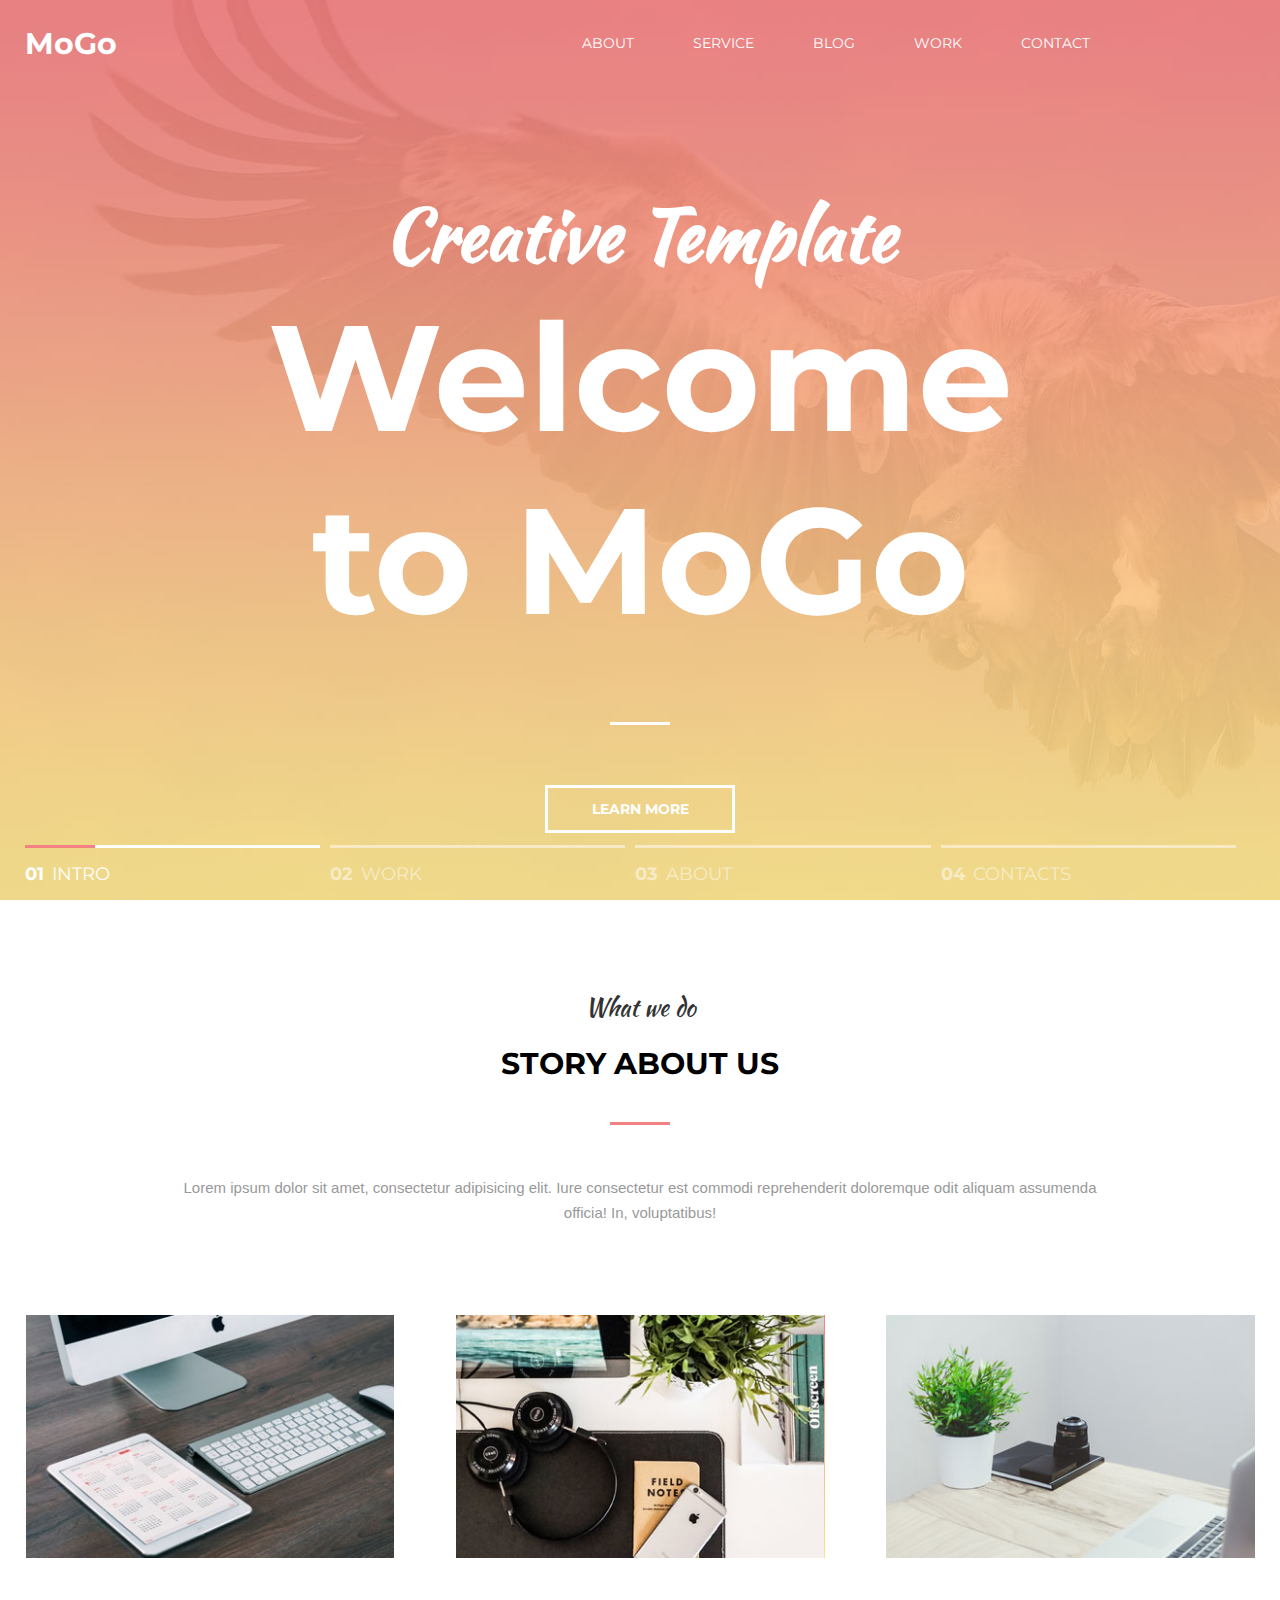
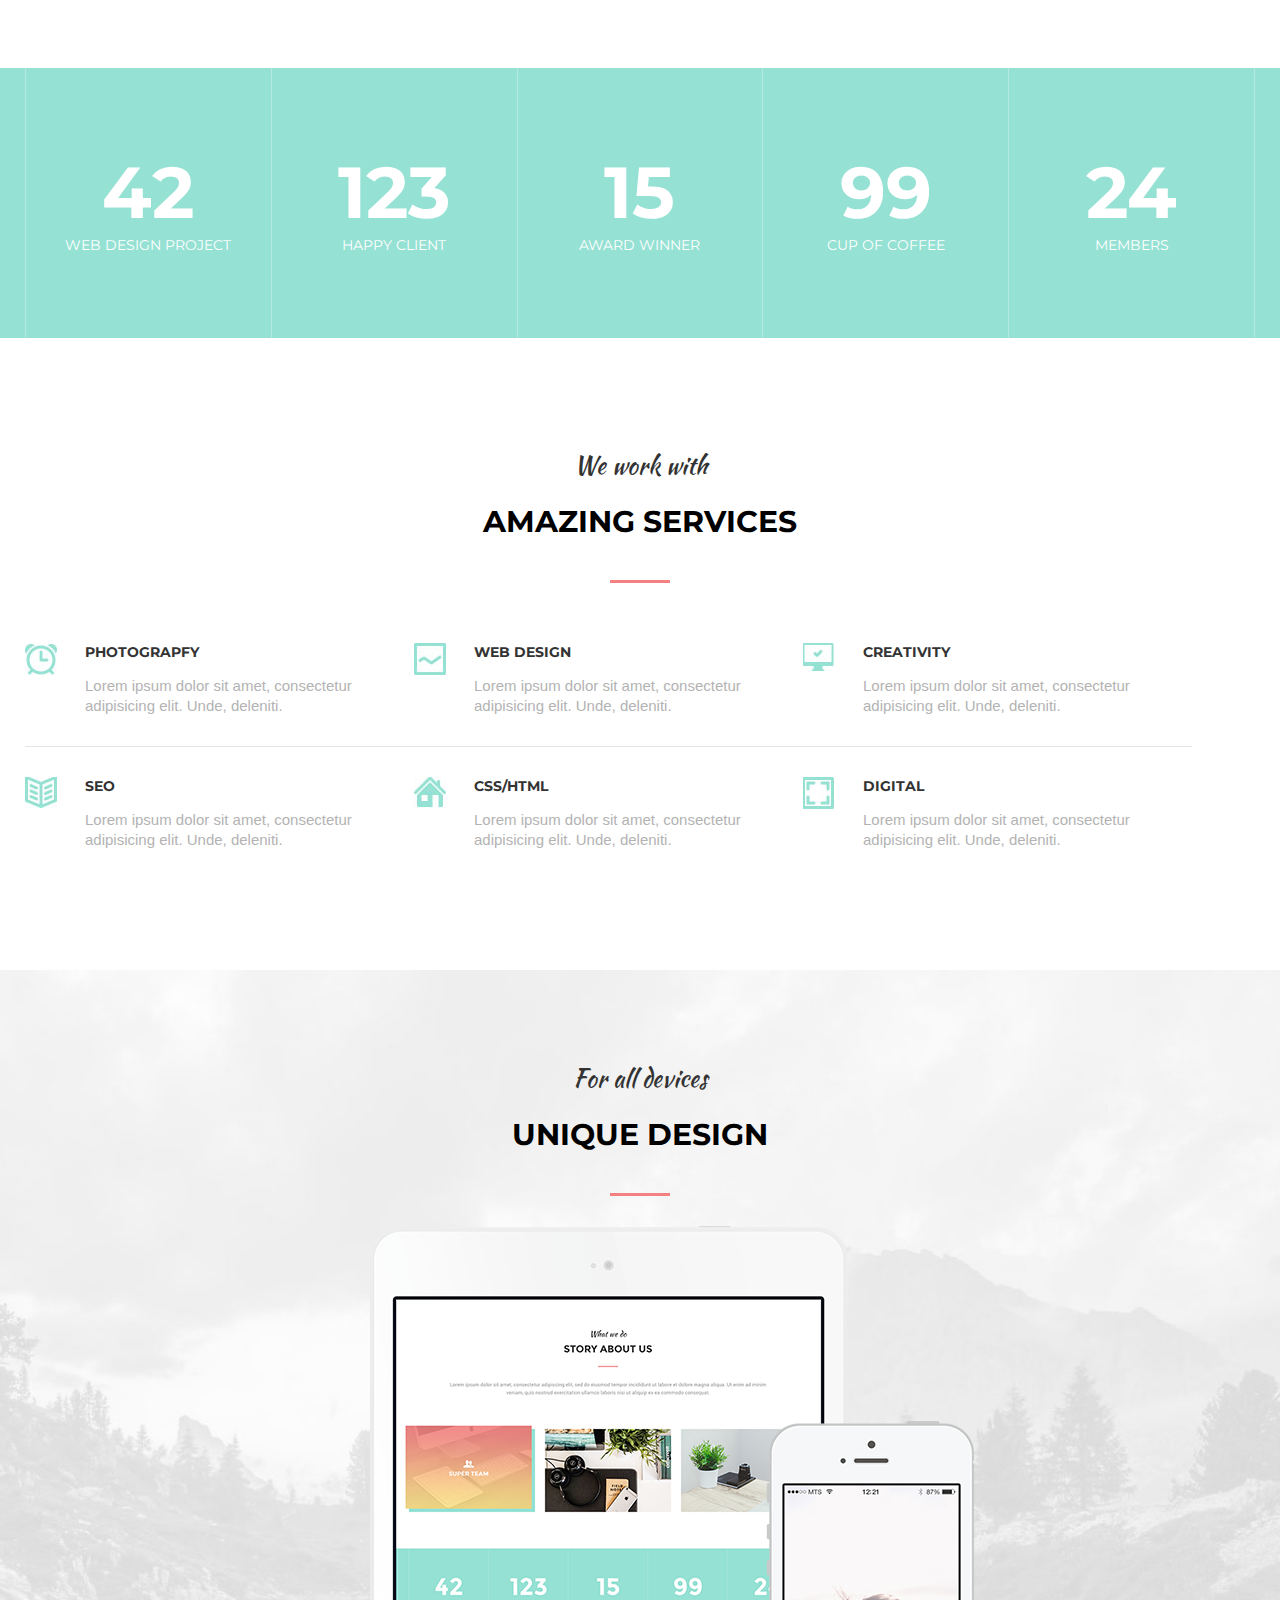
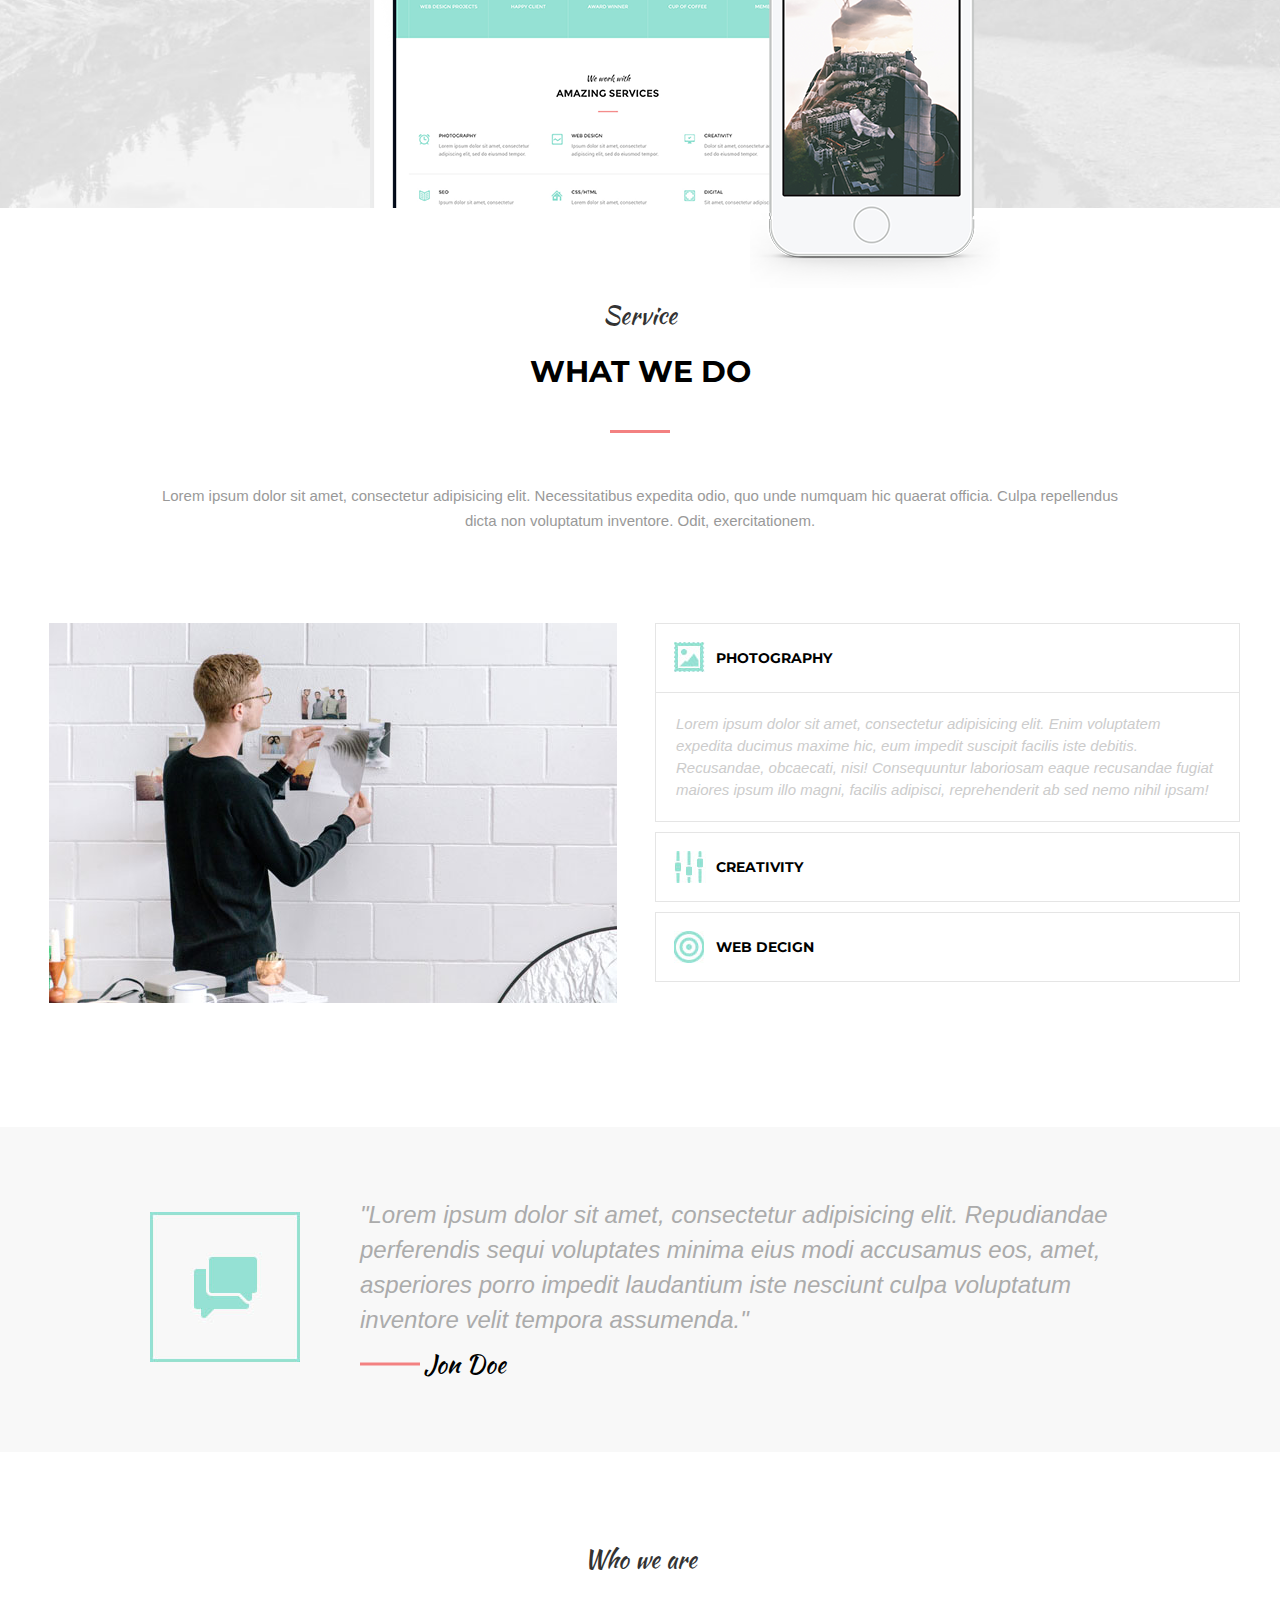
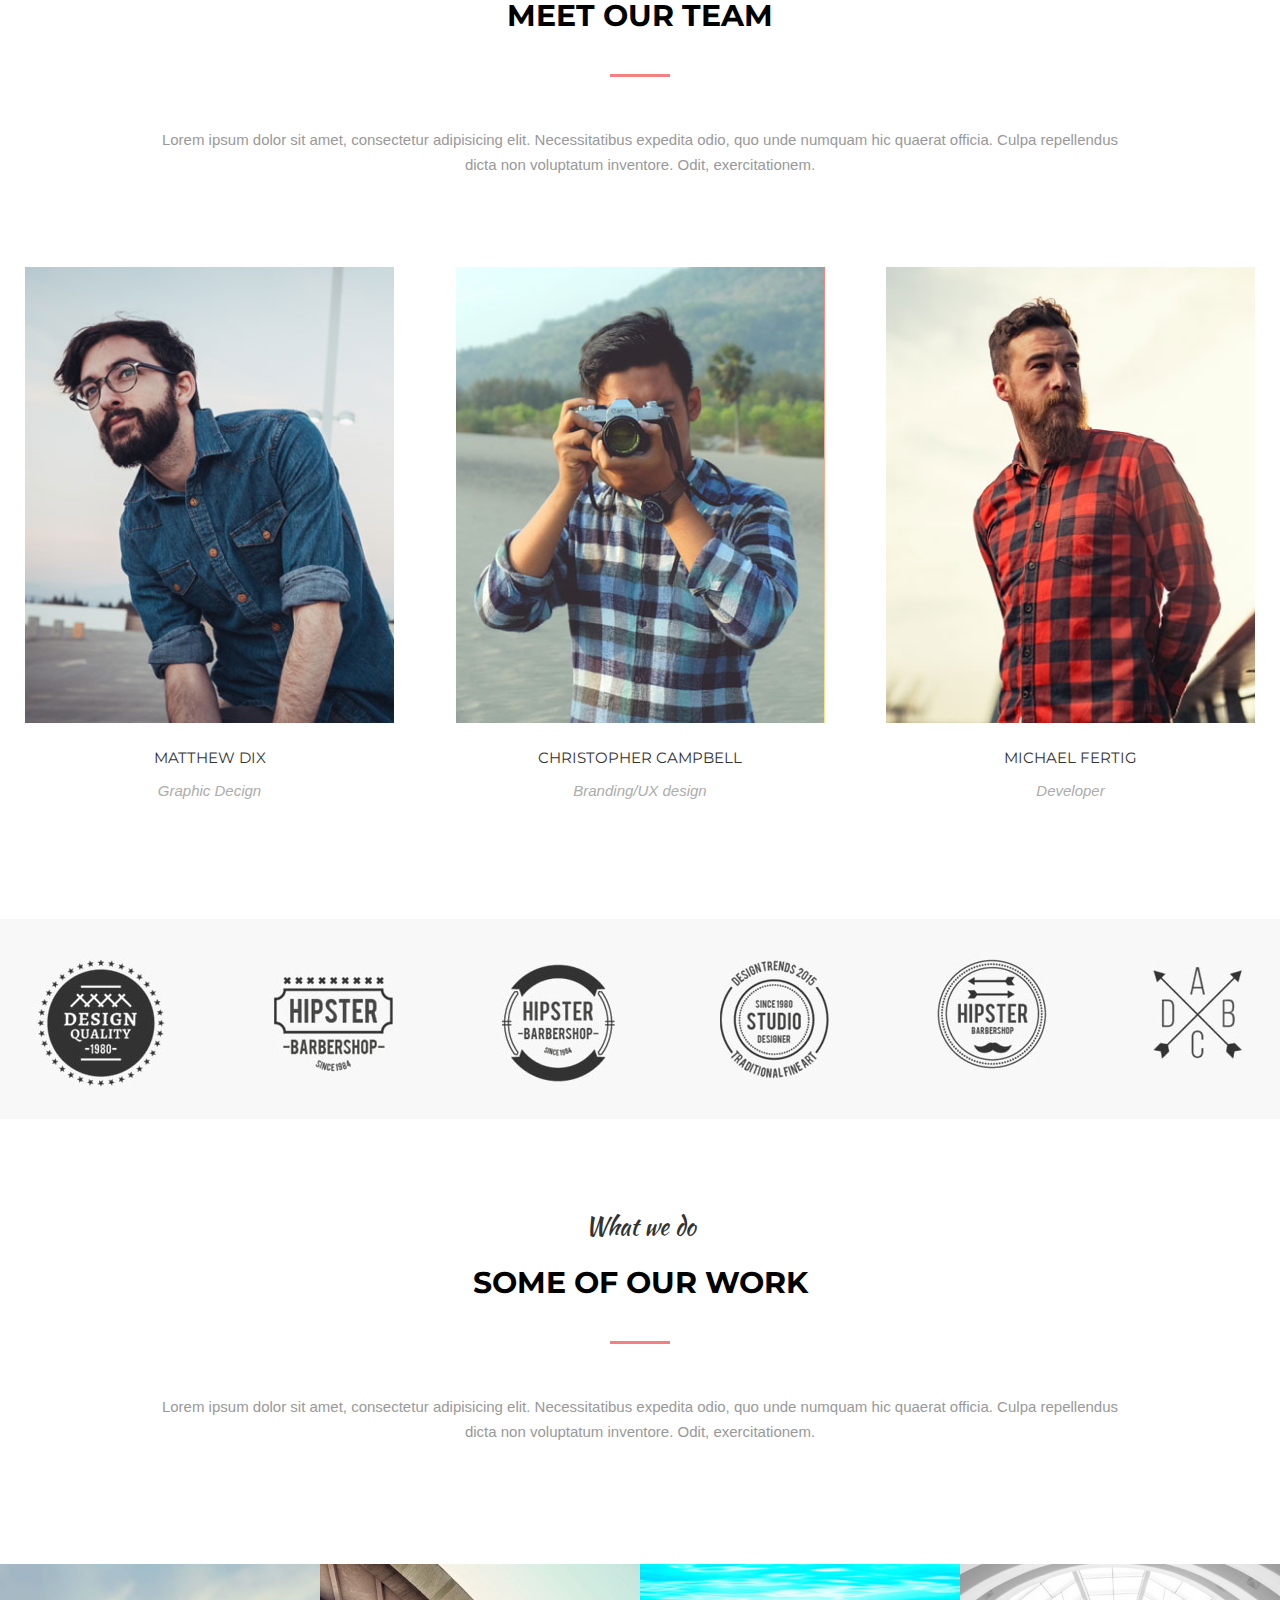
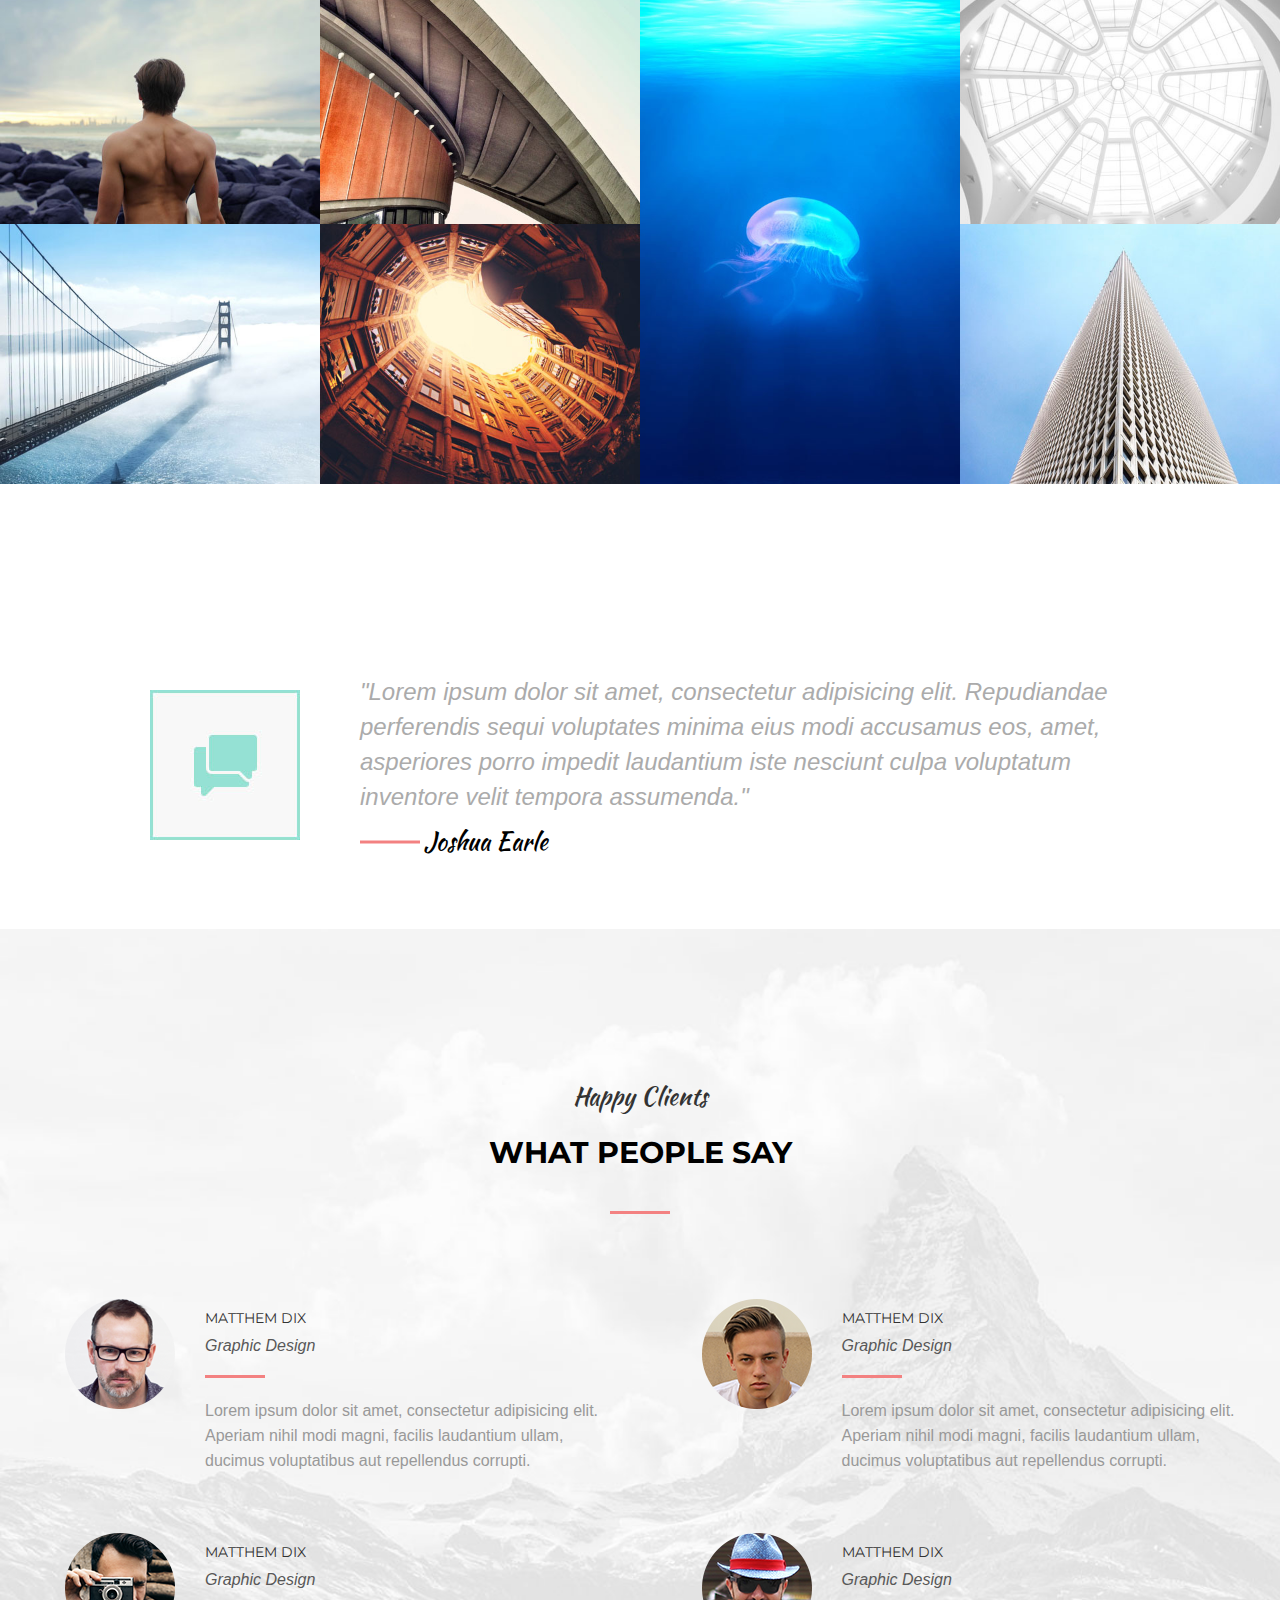
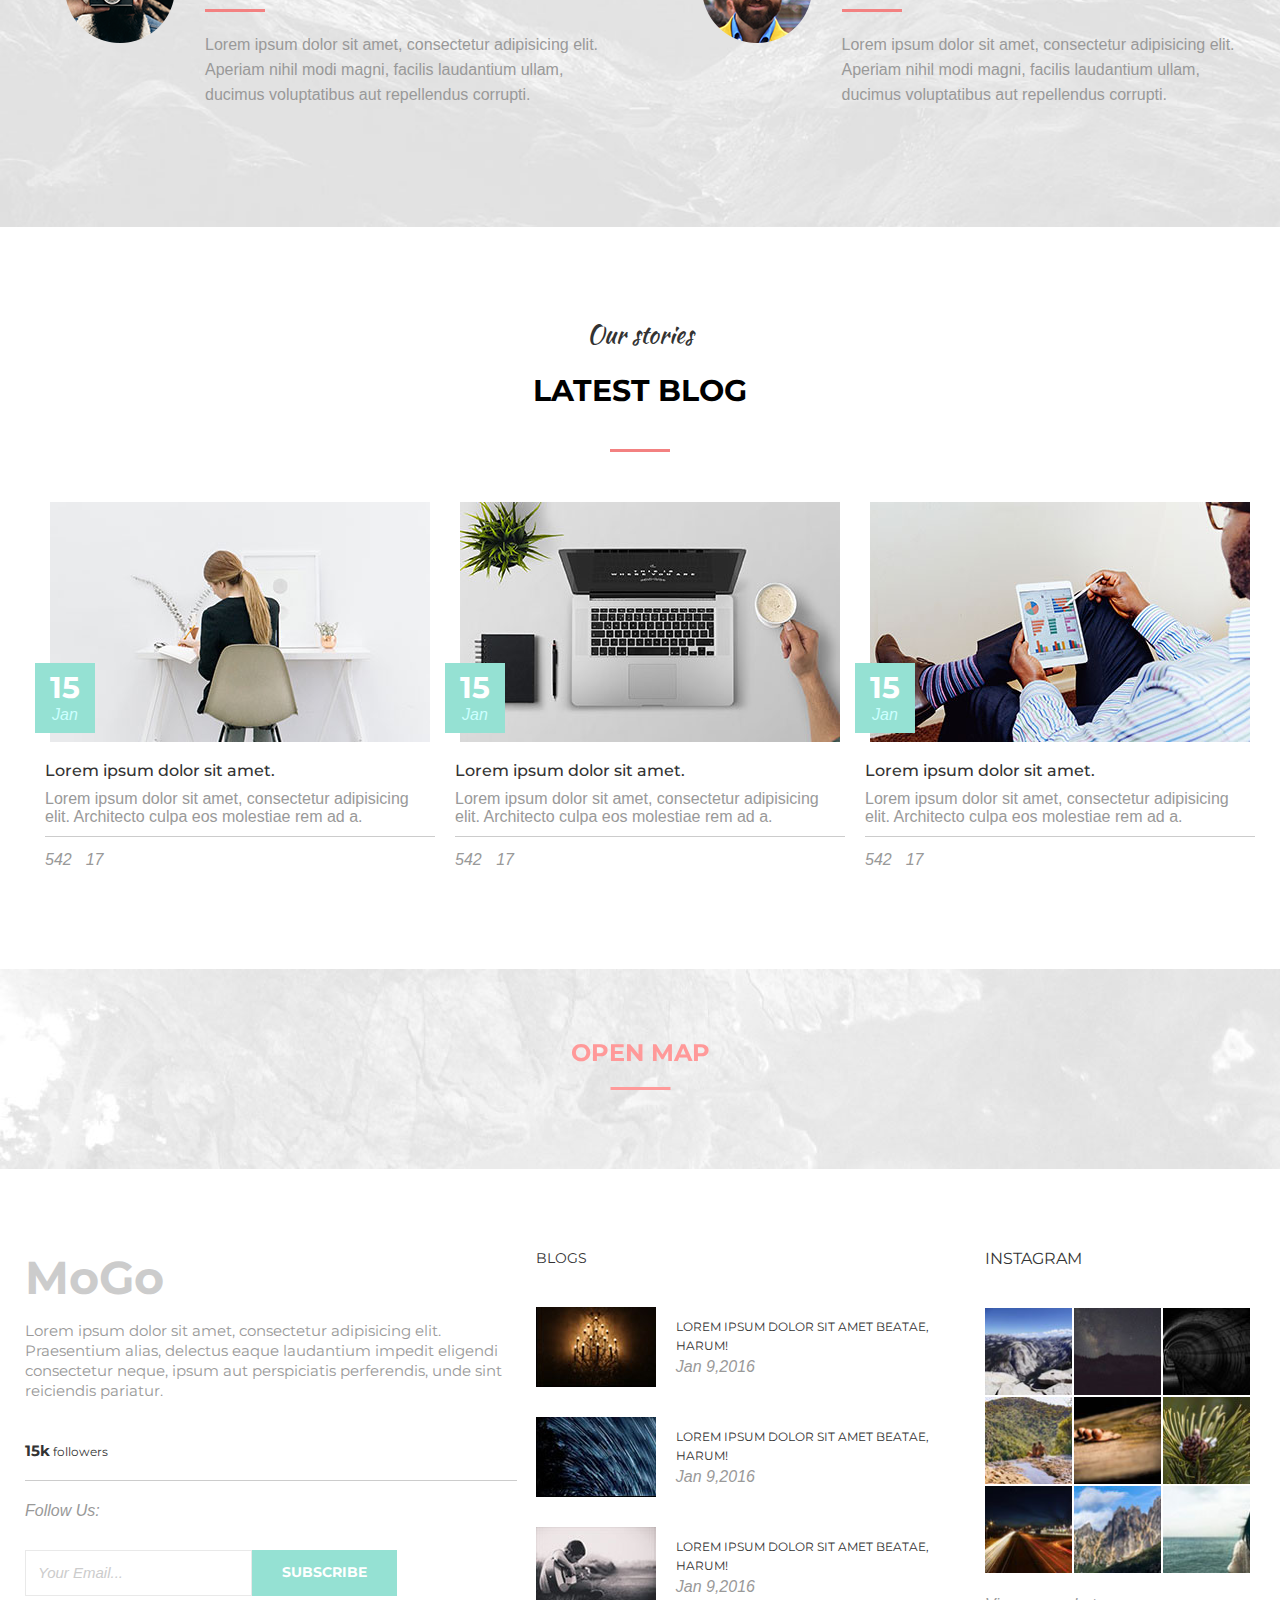
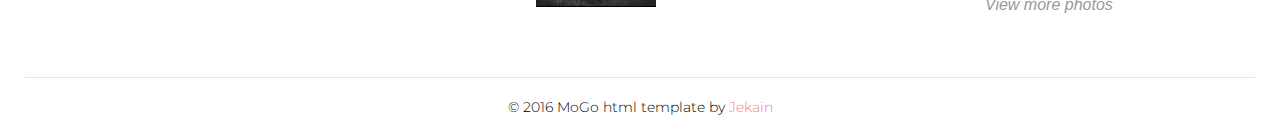
==== commit db18dde4: "'fixAndAddJS'" ====
--- a/index.html
+++ b/index.html
@@ -2,28 +2,32 @@
 <html lang="en">
 <head>
 	<meta charset="UTF-8">
-	<meta name="viewport" content="width=device-width" >
+	<meta name="viewport" content="width=device-width initial-scale=1" >
 	<link href="https://fonts.googleapis.com/css?family=Kaushan+Script|Montserrat:400,700|Roboto300i,400&amp;subset=cyrillic,cyrillic-ext" rel="stylesheet">
 	<link rel="stylesheet" href="css/style.css">
 	<link rel="stylesheet" href="https://use.fontawesome.com/releases/v5.8.1/css/all.css" integrity="sha384-50oBUHEmvpQ+1lW4y57PTFmhCaXp0ML5d60M1M7uH2+nqUivzIebhndOJK28anvf" crossorigin="anonymous">
 	<title>MoGo</title>
 </head>
 <body>
-	<header class ="intro">	
+	<header class ="intro " id="intro">	
 		<div class="container">
-			<div class= "header_intro">
-				
-				<div class = "logo">MoGo</div>
-				
-				<nav class="nav">	
-						<a href="#">ABOUT</a>
-						<a href="#">SERVICE</a>
-						<a href="#">BLOG</a>
-						<a href="#">WORK</a>
-						<a href="#">CONTACT</a>
-						<a href="#"><i class="fas fa-shopping-basket"></i></a>
-						<a href="#"><i class="fas fa-search"></i></a>
-				</nav>	
+			<div class= "header_intro " id="header">
+				
+				<div class = "logo" data-scroll="#intro">MoGo</div>
+				
+				<nav class="nav" id="nav">	
+						<a class="nav_link " href="#" data-scroll="#about">ABOUT</a>
+						<a class="nav_link " href="#" data-scroll="#service">SERVICE</a>
+						<a class="nav_link " href="#" data-scroll="#blog">BLOG</a>
+						<a class="nav_link " href="#" data-scroll="#work">WORK</a>
+						<a class="nav_link " href="#" data-scroll="#contact">CONTACT</a>
+						<a class="nav_link " href="#"><i class="fas fa-shopping-basket"></i></a>
+						<a class="nav_link " href="#"><i class="fas fa-search"></i></a>
+				</nav>
+
+				<button class="nav_toggle " id="nav_toggle"	type="button">
+					<span class="nav_toggle_item">menu</span>
+				</button>
 			</div>
 			
 			<div class="intro_title">
@@ -44,11 +48,11 @@
 			<div class="container">
 				<div class="slider_inner">
 
-					<div class="slider_items ">
+					<div class="slider_items slider_items--active">
 						<div class="slider_num">01</div>
 						<div class="slider_name">intro</div>
 					</div>
-					<div class="slider_items slider_items--active">
+					<div class="slider_items">
 						<div class="slider_num">02</div>
 						<div class="slider_name">work</div>
 					</div>
@@ -64,765 +68,771 @@
 				</div>
 			</div>
 		</div>
-		
+	</header>
+
+	<div class="page">
+
+		<section id="about">
+			<div class="container">
+				
+				<div class="section_bloc">
+					<div class="section_name">What we do</div>
+					<div class="section_title">Story about us</div>
+					<div class="section_text">
+						<p>Lorem ipsum dolor sit amet, consectetur adipisicing elit. Iure consectetur est commodi reprehenderit doloremque odit aliquam assumenda officia! In, voluptatibus!</p>
+					</div>
+				</div>
+			
+				<div class="about_container">
+					<div class="about_items">
+						<div class="about_it_img">
+							<img src="img/about/about1.jpg" alt="">
+						</div>
+						<div class="about_info">
+							<div class="about_icon">
+								<img src="img/about/users.png" alt="">
+							</div>
+							<div class="about_text">super team</div>
+						</div>
+					</div>
+					<div class="about_items">
+						<div class="about_it_img">
+							<img src="img/about/about2.jpg" alt="">
+						</div>
+						<div class="about_info">
+							<div class="about_icon">
+								<img src="img/about/users.png" alt="">
+							</div>
+							<div class="about_text">super team</div>
+						</div>
+					</div>
+					<div class="about_items">
+						<div class="about_it_img">
+							<img src="img/about/about3.jpg" alt="">
+						</div>
+						<div class="about_info">
+							<div class="about_icon">
+								<img src="img/about/users.png" alt="">
+							</div>
+							<div class="about_text">super team</div>
+						</div>
+					</div>
+				</div>		
+			</div><!-- .container -->
+		</section>
+		
+		<div class="statistic">
+			<div class="container">
+				<div class="stat_container">
+					<div class="stat_items">
+						<div class="stat_it_num">42</div>
+						<div class="stat_it_name">web design project</div>
+					</div>
+					<div class="stat_items">
+						<div class="stat_it_num">123</div>
+						<div class="stat_it_name">happy client</div>
+					</div>
+					<div class="stat_items">
+						<div class="stat_it_num">15</div>
+						<div class="stat_it_name">award winner</div>
+					</div>
+					<div class="stat_items">
+						<div class="stat_it_num">99</div>
+						<div class="stat_it_name">cup of coffee</div>
+					</div>
+					<div class="stat_items">
+						<div class="stat_it_num">24</div>
+						<div class="stat_it_name">members</div>
+					</div>
+				</div>
+			</div>
+		</div><!-- .statistic -->
+
+
+		<section id="service">
+			<div class="container">
+				<div class="section_bloc">
+					<div class="section_name">We work with</div>
+					<div class="section_title">Amazing Services</div>
+					
+				</div>
+				
+				<div class="service">
+					<div class="service_items service_item--mod">
+						<div class="serv_it_icon">
+							<img src="img/services/photograpfy.jpg" alt="">
+						</div>
+						<div class="serv_it_title">photograpfy</div>
+						<div class="serv_it_text">Lorem ipsum dolor sit amet, consectetur adipisicing elit. Unde, deleniti.</div>
+					</div>
+					<div class="service_items service_item--mod">
+						<div class="serv_it_icon">
+							<img src="img/services/webdes.jpg" alt="">
+						</div>
+						<div class="serv_it_title">web design</div>
+						<div class="serv_it_text">Lorem ipsum dolor sit amet, consectetur adipisicing elit. Unde, deleniti.</div>
+					</div>
+					<div class="service_items service_item--mod">
+						<div class="serv_it_icon">
+							<img src="img/services/creatyvity.jpg" alt="">
+						</div>
+						<div class="serv_it_title">creativity</div>
+						<div class="serv_it_text">Lorem ipsum dolor sit amet, consectetur adipisicing elit. Unde, deleniti.</div>
+					</div>
+					<div class="service_items">
+						<div class="serv_it_icon">
+							<img src="img/services/seo.jpg" alt="">
+						</div>
+						<div class="serv_it_title">seo</div>
+						<div class="serv_it_text">Lorem ipsum dolor sit amet, consectetur adipisicing elit. Unde, deleniti.</div>
+					</div>
+					<div class="service_items">
+						<div class="serv_it_icon">
+							<img src="img/services/css.jpg" alt="">
+						</div>
+						<div class="serv_it_title">css/html</div>
+						<div class="serv_it_text">Lorem ipsum dolor sit amet, consectetur adipisicing elit. Unde, deleniti.</div>
+					</div>
+					<div class="service_items">
+						<div class="serv_it_icon">
+							<img src="img/services/digital.jpg" alt="">
+						</div>
+						<div class="serv_it_title">digital</div>
+						<div class="serv_it_text">Lorem ipsum dolor sit amet, consectetur adipisicing elit. Unde, deleniti.</div>
+					</div>
+
+				</div><!-- .service -->
+					
+
+				
+			</div><!-- .container -->
+		</section><!-- .statistic -->
+		
+			
+		<section class="devices"><!-- devices -->
+			<div class="container">
+				<div class="section_bloc">
+					<div class="section_name">For all devices</div>
+					<div class="section_title">unique design</div>
+					
+				</div>
+				
+				<div class="img_container">
+					<img class = "ipad" src="img/devices/ipad.png" alt="">
+					<img class = "iphone" src="img/devices/iphone.png" alt="">
+				</div>
+		
+
+
+			</div><!-- .container -->
+		</section><!-- devices -->
+		
+		<section><!-- wedo -->
+			<div class="container">
+			
+				<div class="section_bloc">
+					<div class="section_name">Service</div>
+					<div class="section_title">what we do</div>
+					<div class="section_text">
+						<p>Lorem ipsum dolor sit amet, consectetur adipisicing elit. Necessitatibus expedita odio, quo unde numquam hic quaerat officia. Culpa repellendus dicta non voluptatum inventore. Odit, exercitationem.</p>
+					</div>
+				</div>
+				
+
+				<div class="wedo_section">
+					<div class="wedo_items">
+						<div class="wedo_it_img">
+							<img src="img/wedo/servicefoto.jpg" alt="">
+						</div>
+					</div>
+					<div class="wedo_items">
+						<div class="wedo_it_info wedo_it_info--active">
+							<div class="info_icon">
+								<img src="img/wedo/service1.jpg" alt="">
+							</div>
+							<div class="info_title">photography</div>
+							<div class="info_text">
+								<i>Lorem ipsum dolor sit amet, consectetur adipisicing elit. Enim voluptatem expedita ducimus maxime hic, eum impedit suscipit facilis iste debitis. Recusandae, obcaecati, nisi! Consequuntur laboriosam eaque recusandae fugiat maiores ipsum illo magni, facilis adipisci, reprehenderit ab sed nemo nihil ipsam!</i>
+							</div>
+						</div>
+						<div class="wedo_it_info">
+							<div class="info_icon">
+								<img src="img/wedo/service2.jpg" alt="">
+							</div>
+							<div class="info_title">creativity</div>
+							<div class="info_text">
+								<i>Lorem ipsum dolor sit amet, consectetur adipisicing elit. Enim voluptatem expedita ducimus maxime hic, eum impedit suscipit facilis iste debitis. Recusandae, obcaecati, nisi! Consequuntur laboriosam eaque recusandae fugiat maiores ipsum illo magni, facilis adipisci, reprehenderit ab sed nemo nihil ipsam!</i>
+							</div>
+						</div>
+						<div class="wedo_it_info">
+							<div class="info_icon">
+								<img src="img/wedo/service3.jpg" alt="">
+							</div>
+							<div class="info_title">web decign</div>
+							<div class="info_text">
+								<i>Lorem ipsum dolor sit amet, consectetur adipisicing elit. Enim voluptatem expedita ducimus maxime hic, eum impedit suscipit facilis iste debitis. Recusandae, obcaecati, nisi! Consequuntur laboriosam eaque recusandae fugiat maiores ipsum illo magni, facilis adipisci, reprehenderit ab sed nemo nihil ipsam!</i>
+							</div>
+						</div>
+					</div>
+				</div>
+			</div>	
+		</section>
+		
+		<div class="comment">
+			<div class="container">
+				<div class="comment_container">
+					<div class="comment_foto">
+						<img src="img/servicecom.jpg" alt="">
+					</div>
+					<div class="comment_text">
+						<i>"Lorem ipsum dolor sit amet, consectetur adipisicing elit. Repudiandae perferendis sequi voluptates minima eius modi accusamus eos, amet, asperiores porro impedit laudantium iste nesciunt culpa voluptatum inventore velit tempora assumenda."</i>
+					</div>
+					<div class="comment_name">Jon Doe</div>
+				</div>
+				
+			</div>
+		</div>
+		
+		<section class="team" id="contact">
+			<div class="container">
+				<div class="section_bloc">
+					<div class="section_name">Who we are</div>
+					<div class="section_title">meet our team</div>
+					<div class="section_text">
+						<p>Lorem ipsum dolor sit amet, consectetur adipisicing elit. Necessitatibus expedita odio, quo unde numquam hic quaerat officia. Culpa repellendus dicta non voluptatum inventore. Odit, exercitationem.</p>
+					</div>
+				</div>
+				
+				<div class="team_foto">
+					<div class="team_item">
+						<div class="team_it_foto">
+							<div class="foto_grad">
+								<img src="img/team/team1.jpg" alt="">
+
+								<div class="contain_shape">
+									<a class="shape_items" href="#" target="_blank">
+										<i class="fab fa-facebook-f"></i>
+									</a>
+									<a class="shape_items" href="#" target="_blank">
+										<i class="fab fa-twitter"></i>
+									</a>
+									<a class="shape_items" href="#" target="_blank">
+										<i class="fab fa-pinterest-p"></i>
+									</a>
+									<a class="shape_items" href="#" target="_blank">
+										<i class="fab fa-instagram"></i>
+									</a>
+								</div>
+							</div>
+						</div>
+						<div class="team_it_name">Matthew Dix</div>
+						<div class="team_it_post">
+							<i>Graphic Decign</i>
+						</div>
+					</div>
+					<div class="team_item">
+						<div class="team_it_foto">
+							<div class="foto_grad">
+								<img src="img/team/team2.jpg" alt="">
+								
+								<div class="contain_shape">
+									<a class="shape_items" href="#" target="_blank">
+										<i class="fab fa-facebook-f"></i>
+									</a>
+									<a class="shape_items" href="#" target="_blank">
+										<i class="fab fa-twitter"></i>
+									</a>
+									<a class="shape_items" href="#" target="_blank">
+										<i class="fab fa-pinterest-p"></i>
+									</a>
+									<a class="shape_items" href="#" target="_blank">
+										<i class="fab fa-instagram"></i>
+									</a>
+								</div>
+							</div>
+						</div>
+						<div class="team_it_name">Christopher Campbell</div>
+						<div class="team_it_post">
+							<i>Branding/UX design</i>
+						</div>
+					</div>
+					<div class="team_item">
+						<div class="team_it_foto">
+							<div class="foto_grad">
+								<img src="img/team/team3.jpg" alt="">
+								
+								<div class="contain_shape">
+									<a class="shape_items" href="#" target="_blank">
+										<i class="fab fa-facebook-f"></i>
+									</a>
+									<a class="shape_items" href="#" target="_blank">
+										<i class="fab fa-twitter"></i>
+									</a>
+									<a class="shape_items" href="#" target="_blank">
+										<i class="fab fa-pinterest-p"></i>
+									</a>
+									<a class="shape_items" href="#" target="_blank">
+										<i class="fab fa-instagram"></i>
+									</a>
+								</div>
+							</div>
+						</div>
+						<div class="team_it_name">Michael Fertig</div>
+						<div class="team_it_post">
+							<i>Developer</i>
+						</div>
+					</div>
+				</div>
+			</div><!-- .container -->
+		</section>
+		
+		<div class="block_logo">
+			<div class="container">
+				<div class="logo_container">
+					<div class="logo_items">
+						<img src="img/logo/logo1.jpg" alt="">
+					</div>
+					<div class="logo_items">
+						<img src="img/logo/logo2.jpg" alt="">
+					</div>
+					<div class="logo_items">
+						<img src="img/logo/logo3.jpg" alt="">
+					</div>
+					<div class="logo_items">
+						<img src="img/logo/logo4.jpg" alt="">
+					</div>
+					<div class="logo_items">
+						<img src="img/logo/logo5.jpg" alt="">
+					</div>
+					<div class="logo_items">
+						<img src="img/logo/logo6.jpg" alt="">
+					</div>
+				</div>
+			</div>
+		</div>
+		
+
+		<section class="work" id="work">
+			<div class="container">
+				<div class="section_bloc">
+					<div class="section_name">What we do</div>
+					<div class="section_title">some of our work</div>
+					<div class="section_text">
+						<p>Lorem ipsum dolor sit amet, consectetur adipisicing elit. Necessitatibus expedita odio, quo unde numquam hic quaerat officia. Culpa repellendus dicta non voluptatum inventore. Odit, exercitationem.</p>
+					</div>
+				</div>
+			</div>
+
+			<div class="work_container">
+				<div class="work_colum">
+					<div class="work_items">
+						<div class="work_img">
+							<img src="img/work/work1.jpg" alt="">
+						</div>
+						
+						<div class="w_i_contain">
+							<div class="w_i_icon">
+								<img src="img/work/icon.png" alt="">
+							</div>
+							<div class="w_i_name">creatively designed</div>
+							<div class="w_i_text">Lorem ipsum dolor sit.</div>
+						</div>
+						
+					</div>
+					<div class="work_items">
+						<div class="work_img">
+							<img src="img/work/work3.jpg" alt="">
+						</div>
+						
+						<div class="w_i_contain">
+							<div class="w_i_icon">
+								<img src="img/work/icon.png" alt="">
+							</div>
+							<div class="w_i_name">creatively designed</div>
+							<div class="w_i_text">Lorem ipsum dolor sit.</div>
+						</div>
+						
+					</div>
+				</div>
+				<div class="work_colum">
+					<div class="work_items">
+						<div class="work_img">
+							<img src="img/work/work2.jpg" alt="">
+						</div>
+						
+						<div class="w_i_contain">
+							<div class="w_i_icon">
+								<img src="img/work/icon.png" alt="">
+							</div>
+							<div class="w_i_name">creatively designed</div>
+							<div class="w_i_text">Lorem ipsum dolor sit.</div>
+						</div>
+						
+					</div>
+					<div class="work_items">
+						<div class="work_img">
+							<img src="img/work/work4.jpg" alt="">
+						</div>
+						
+						<div class="w_i_contain">
+							<div class="w_i_icon">
+								<img src="img/work/icon.png" alt="">
+							</div>
+							<div class="w_i_name">creatively designed</div>
+							<div class="w_i_text">Lorem ipsum dolor sit.</div>
+						</div>
+						
+					</div>
+				</div>
+				<div class="work_colum">
+					<div class="work_items">
+						<div class="work_img">
+							<img src="img/work/work5.jpg" alt="">
+						</div>
+						
+						<div class="w_i_contain">
+							<div class="w_i_icon">
+								<img src="img/work/icon.png" alt="">
+							</div>
+							<div class="w_i_name">creatively designed</div>
+							<div class="w_i_text">Lorem ipsum dolor sit.</div>
+						</div>
+						
+					</div>
+					
+				</div>
+				<div class="work_colum">
+					<div class="work_items">
+						<div class="work_img">
+							<img src="img/work/work6.jpg" alt="">
+						</div>
+						
+						<div class="w_i_contain">
+							<div class="w_i_icon">
+								<img src="img/work/icon.png" alt="">
+							</div>
+							<div class="w_i_name">creatively designed</div>
+							<div class="w_i_text">Lorem ipsum dolor sit.</div>
+						</div>
+						
+					</div>
+					<div class="work_items">
+						<div class="work_img">
+							<img src="img/work/work7.jpg" alt="">
+						</div>
+						
+						<div class="w_i_contain">
+							<div class="w_i_icon">
+								<img src="img/work/icon.png" alt="">
+							</div>
+							<div class="w_i_name">creatively designed</div>
+							<div class="w_i_text">Lorem ipsum dolor sit.</div>
+						</div>
+						
+					</div>
+				</div>
+				
+			</div>
+		</section><!-- .work -->
+		
+
+		<div class="comment comment--mod">
+			<div class="container">
+				<div class="comment_container">
+					<div class="comment_foto">
+						<img src="img/servicecom.jpg" alt="">
+					</div>
+					<div class="comment_text">
+						<i>"Lorem ipsum dolor sit amet, consectetur adipisicing elit. Repudiandae perferendis sequi voluptates minima eius modi accusamus eos, amet, asperiores porro impedit laudantium iste nesciunt culpa voluptatum inventore velit tempora assumenda."</i>
+					</div>
+					<div class="comment_name">Joshua Earle</div>
+				</div>
+				
+			</div>
+		</div><!-- .coment -->
+		
+		<section class="clients">
+			<div class="container">
+				<div class="section_bloc">
+					<div class="section_name">Happy Clients</div>
+					<div class="section_title">what people say</div>
+				</div>
+
+				<div class="people_container">
+					<div class="people_items">
+						<div class="people_items_conteiner">
+							<div class="photo">
+								<img src="img/client/client1.png" alt="">
+							</div>
+							<div class="pep_it_info">
+								<div class="client_name">Matthem dix</div>
+								<div class="client_proff">Graphic Design</div>
+								<div class="client_comment">
+									<p>Lorem ipsum dolor sit amet, consectetur adipisicing elit. Aperiam nihil modi magni, facilis laudantium ullam, ducimus voluptatibus aut repellendus corrupti.</p>
+								</div>
+							</div>
+							
+						</div>
+					</div>
+					<div class="people_items">
+						<div class="people_items_conteiner">
+							<div class="photo">
+								<img src="img/client/client2.png" alt="">
+							</div>
+							<div class="pep_it_info">
+								<div class="client_name">Matthem dix</div>
+								<div class="client_proff">Graphic Design</div>
+								<div class="client_comment">
+									<p>Lorem ipsum dolor sit amet, consectetur adipisicing elit. Aperiam nihil modi magni, facilis laudantium ullam, ducimus voluptatibus aut repellendus corrupti.</p>
+								</div>
+							</div>
+							
+						</div>
+					</div>
+					<div class="people_items">
+						<div class="people_items_conteiner">
+							<div class="photo">
+								<img src="img/client/client3.png" alt="">
+							</div>
+							<div class="pep_it_info">
+								<div class="client_name">Matthem dix</div>
+								<div class="client_proff">Graphic Design</div>
+								<div class="client_comment">
+									<p>Lorem ipsum dolor sit amet, consectetur adipisicing elit. Aperiam nihil modi magni, facilis laudantium ullam, ducimus voluptatibus aut repellendus corrupti.</p>
+								</div>
+							</div>
+							
+						</div>
+					</div>
+					<div class="people_items">
+						<div class="people_items_conteiner">
+							<div class="photo">
+								<img src="img/client/client4.png" alt="">
+							</div>
+							<div class="pep_it_info">
+								<div class="client_name">Matthem dix</div>
+								<div class="client_proff">Graphic Design</div>
+								<div class="client_comment">
+									<p>Lorem ipsum dolor sit amet, consectetur adipisicing elit. Aperiam nihil modi magni, facilis laudantium ullam, ducimus voluptatibus aut repellendus corrupti.</p>
+								</div>
+							</div>
+							
+						</div>
+					</div>
+				</div>
+
+			</div>
+
+		</section><!-- .client -->
+		
+		<section class="blog" id="blog">
+			<div class="container">
+				<div class="section_bloc">
+					<div class="section_name">Our stories</div>
+					<div class="section_title">latest blog</div>
+				</div>
+				
+				<div class="blog_container">
+					<div class="blog_items">
+						<div class="blog_img">
+							<img src="img/blog/blog1.jpg" alt="">
+							<div class="blog_data">
+								<div class="data_num">15</div>
+								<div class="data_mun">Jan</div>
+							</div>
+						</div>
+						
+						<div class="blog_info">
+							<div class="blog_title">Lorem ipsum dolor sit amet.</div>
+							<div class="blog_text">Lorem ipsum dolor sit amet, consectetur adipisicing elit. Architecto culpa eos molestiae rem ad a.</div>
+							<span class="sen"><i class="fas fa-eye"></i> 542</span>
+							<span class="com"><i class="far fa-comment-dots"></i> 17</span>
+						</div>	
+					</div>
+
+					<div class="blog_items">
+						<div class="blog_img">
+							<img src="img/blog/blog2.jpg" alt="">
+							<div class="blog_data">
+								<div class="data_num">15</div>
+								<div class="data_mun">Jan</div>
+							</div>
+						</div>
+						<div class="blog_info">
+							<div class="blog_title">Lorem ipsum dolor sit amet.</div>
+							<div class="blog_text">Lorem ipsum dolor sit amet, consectetur adipisicing elit. Architecto culpa eos molestiae rem ad a.</div>
+							<span class="sen"><i class="fas fa-eye"></i> 542 </span>
+							<span class="com"><i class="far fa-comment-dots"></i> 17</span>
+						</div>	
+					</div>
+
+					<div class="blog_items">
+						<div class="blog_img">
+							<img src="img/blog/blog3.jpg" alt="">
+							<div class="blog_data">
+								<div class="data_num">15</div>
+								<div class="data_mun">Jan</div>
+							</div>
+						</div>
+						
+						<div class="blog_info">
+							<div class="blog_title">Lorem ipsum dolor sit amet.</div>
+							<div class="blog_text">Lorem ipsum dolor sit amet, consectetur adipisicing elit. Architecto culpa eos molestiae rem ad a.</div>
+							<span class="sen"><i class="fas fa-eye"></i> 542</span>
+							<span class="com"><i class="far fa-comment-dots"></i> 17</span>
+						</div>	
+					</div>
+				</div>
+
+			</div>
+		</section>
+		
+		<section class="map">
+			<div class="map_container">
+
+				<div class="map_mark">
+					<i class="fas fa-map-marker-alt"></i>
+				</div>
+
+				<a href="#">
+					<div class="map_title">open map</div>
+				</a>
+			</div>
+			
+		</section>
+		
+		<footer>
+			<div class="container">
+				<div class="footer_container">
+					<div class="mogo_footer">
+						<div class="mogo_logo">MoGo</div>
+					
+						<div class="mogo_text">
+							<p>Lorem ipsum dolor sit amet, consectetur adipisicing elit. Praesentium alias, delectus eaque laudantium impedit eligendi consectetur neque, ipsum aut perspiciatis perferendis, unde sint reiciendis pariatur.</p>
+						</div>
+						<div class="mogo_followers"><span>15k</span> followers</div>
+						<div class="mogo_link"><span>Follow Us:</span>
+							<a href="#">
+								<i class="fab fa-facebook-f"></i>
+							</a>
+							<a href="#">
+								<i class="fab fa-twitter"></i>
+							</a>
+							<a href="#">
+								<i class="fab fa-instagram"></i>
+							</a>
+							<a href="#">
+								<i class="fab fa-pinterest-p"></i>
+							</a>
+							<a href="#">
+								<i class="fab fa-google-plus-g"></i>
+							</a>
+							<a href="#">
+								<i class="fab fa-youtube"></i>
+							</a>
+							<a href="#">
+								<i class="fas fa-basketball-ball"></i>
+							</a>
+							<a href="#">
+								<i class="fab fa-tumblr"></i>
+							</a>
+						</div>
+
+						<form class="subscribe" action="/" method="post">
+							<input class="subscribe_input" type="email" name ="name" placeholder="Your Email...">
+							<button class="subscribe_buttom" type="submit">subscribe</button>
+						</form>
+					</div>
+
+					<div class="blog_footer">
+						<div class="blog_footer_logo">blogs</div>
+						<div class="b_f_container">
+							<div class="b_f_items">
+								<div class="items_img">
+									<img src="img/footer/blog1.jpg" alt="">
+								</div>
+								<div class="item_info">
+									<div class="item_text">Lorem ipsum dolor sit amet Beatae, harum!</div>
+									<div class="item_data">Jan 9,2016</div>
+								</div>
+							</div>
+							<div class="b_f_items">
+								<div class="items_img">
+									<img src="img/footer/blog2.jpg" alt="">
+								</div>
+								<div class="item_info">
+									<div class="item_text">Lorem ipsum dolor sit amet Beatae, harum!</div>
+									<div class="item_data">Jan 9,2016</div>
+								</div>
+							</div>
+							<div class="b_f_items">
+								<div class="items_img">
+									<img src="img/footer/blog3.jpg" alt="">
+								</div>
+								<div class="item_info">
+									<div class="item_text">Lorem ipsum dolor sit amet Beatae, harum!</div>
+									<div class="item_data">Jan 9,2016</div>
+								</div>
+							</div>
+						</div>
+							
+					</div>
+
+					<div class="inst_footer">
+						<div class="inst_logo">instagram</div>		
+						<div class="inst_container">
+							<div class="foto_colum">
+								<div class="colum_item">
+									<img src="img/footer/inst1.jpg" alt="">
+								</div>
+								<div class="colum_item">
+									<img src="img/footer/inst2.jpg" alt="">
+								</div>
+								<div class="colum_item">
+									<img src="img/footer/inst3.jpg" alt="">
+								</div>
+							</div>
+							<div class="foto_colum">
+								<div class="colum_item">
+									<img src="img/footer/inst4.jpg" alt="">
+								</div>
+								<div class="colum_item">
+									<img src="img/footer/inst5.jpg" alt="">
+								</div>
+								<div class="colum_item">
+									<img src="img/footer/inst6.jpg" alt="">
+								</div>
+							</div>
+							<div class="foto_colum">
+								<div class="colum_item">
+									<img src="img/footer/inst7.jpg" alt="">
+								</div>
+								<div class="colum_item">
+									<img src="img/footer/inst8.jpg" alt="">
+								</div>
+								<div class="colum_item">
+									<img src="img/footer/inst9.jpg" alt="">
+								</div>
+							</div>
+						</div>
+						<a href="#">View more photos</a>	
+					</div>
+				</div>
+				
+				<div class="footer_end">
+					<div class="end_sihg">© 2016 MoGo html template by <span><a href="#">Jekain</a></span></div>
+				</div>	
+			</div>
+
+
+		</footer>
+	</div> <!-- page-->
+
 	
-	</header>
-
-	<section>
-		<div class="container">
-			
-			<div class="section_bloc">
-				<div class="section_name">What we do</div>
-				<div class="section_title">Story about us</div>
-				<div class="section_text">
-					<p>Lorem ipsum dolor sit amet, consectetur adipisicing elit. Iure consectetur est commodi reprehenderit doloremque odit aliquam assumenda officia! In, voluptatibus!</p>
-				</div>
-			</div>
-		
-			<div class="about_container">
-				<div class="about_items">
-					<div class="about_it_img">
-						<img src="img/about/about1.jpg" alt="">
-					</div>
-					<div class="about_info">
-						<div class="about_icon">
-							<img src="img/about/users.png" alt="">
-						</div>
-						<div class="about_text">super team</div>
-					</div>
-				</div>
-				<div class="about_items">
-					<div class="about_it_img">
-						<img src="img/about/about2.jpg" alt="">
-					</div>
-					<div class="about_info">
-						<div class="about_icon">
-							<img src="img/about/users.png" alt="">
-						</div>
-						<div class="about_text">super team</div>
-					</div>
-				</div>
-				<div class="about_items">
-					<div class="about_it_img">
-						<img src="img/about/about3.jpg" alt="">
-					</div>
-					<div class="about_info">
-						<div class="about_icon">
-							<img src="img/about/users.png" alt="">
-						</div>
-						<div class="about_text">super team</div>
-					</div>
-				</div>
-			</div>		
-		</div><!-- .container -->
-	</section>
+	<script src="https://ajax.googleapis.com/ajax/libs/jquery/3.4.1/jquery.min.js"></script>
+
+	<script src="js/app.js"></script>
 	
-	<div class="statistic">
-		<div class="container">
-			<div class="stat_container">
-				<div class="stat_items">
-					<div class="stat_it_num">42</div>
-					<div class="stat_it_name">web design project</div>
-				</div>
-				<div class="stat_items">
-					<div class="stat_it_num">123</div>
-					<div class="stat_it_name">happy client</div>
-				</div>
-				<div class="stat_items">
-					<div class="stat_it_num">15</div>
-					<div class="stat_it_name">award winner</div>
-				</div>
-				<div class="stat_items">
-					<div class="stat_it_num">99</div>
-					<div class="stat_it_name">cup of coffee</div>
-				</div>
-				<div class="stat_items">
-					<div class="stat_it_num">24</div>
-					<div class="stat_it_name">members</div>
-				</div>
-			</div>
-		</div>
-	</div><!-- .statistic -->
-
-
-	<section>
-		<div class="container">
-			<div class="section_bloc">
-				<div class="section_name">We work with</div>
-				<div class="section_title">Amazing Services</div>
-				
-			</div>
-			
-			<div class="service">
-				<div class="service_items service_item--mod">
-					<div class="serv_it_icon">
-						<img src="img/services/photograpfy.jpg" alt="">
-					</div>
-					<div class="serv_it_title">photograpfy</div>
-					<div class="serv_it_text">Lorem ipsum dolor sit amet, consectetur adipisicing elit. Unde, deleniti.</div>
-				</div>
-				<div class="service_items service_item--mod">
-					<div class="serv_it_icon">
-						<img src="img/services/webdes.jpg" alt="">
-					</div>
-					<div class="serv_it_title">web design</div>
-					<div class="serv_it_text">Lorem ipsum dolor sit amet, consectetur adipisicing elit. Unde, deleniti.</div>
-				</div>
-				<div class="service_items service_item--mod">
-					<div class="serv_it_icon">
-						<img src="img/services/creatyvity.jpg" alt="">
-					</div>
-					<div class="serv_it_title">creativity</div>
-					<div class="serv_it_text">Lorem ipsum dolor sit amet, consectetur adipisicing elit. Unde, deleniti.</div>
-				</div>
-				<div class="service_items">
-					<div class="serv_it_icon">
-						<img src="img/services/seo.jpg" alt="">
-					</div>
-					<div class="serv_it_title">seo</div>
-					<div class="serv_it_text">Lorem ipsum dolor sit amet, consectetur adipisicing elit. Unde, deleniti.</div>
-				</div>
-				<div class="service_items">
-					<div class="serv_it_icon">
-						<img src="img/services/css.jpg" alt="">
-					</div>
-					<div class="serv_it_title">css/html</div>
-					<div class="serv_it_text">Lorem ipsum dolor sit amet, consectetur adipisicing elit. Unde, deleniti.</div>
-				</div>
-				<div class="service_items">
-					<div class="serv_it_icon">
-						<img src="img/services/digital.jpg" alt="">
-					</div>
-					<div class="serv_it_title">digital</div>
-					<div class="serv_it_text">Lorem ipsum dolor sit amet, consectetur adipisicing elit. Unde, deleniti.</div>
-				</div>
-
-			</div>
-				
-
-			</div>
-		</div><!-- .container -->
-	</section>
-		
-	<section class="devices"><!-- devices -->
-		<div class="container">
-			<div class="section_bloc">
-				<div class="section_name">For all devices</div>
-				<div class="section_title">unique design</div>
-				
-			</div>
-			
-			<div class="img_container">
-				<img class = "ipad" src="img/devices/ipad.png" alt="">
-				<img class = "iphone" src="img/devices/iphone.png" alt="">
-			</div>
-	
-
-
-		</div><!-- .container -->
-	</section><!-- devices -->
-	
-	<section><!-- wedo -->
-		<div class="container">
-		
-			<div class="section_bloc">
-				<div class="section_name">Service</div>
-				<div class="section_title">what we do</div>
-				<div class="section_text">
-					<p>Lorem ipsum dolor sit amet, consectetur adipisicing elit. Necessitatibus expedita odio, quo unde numquam hic quaerat officia. Culpa repellendus dicta non voluptatum inventore. Odit, exercitationem.</p>
-				</div>
-			</div>
-			
-
-			<div class="wedo_section">
-				<div class="wedo_items">
-					<div class="wedo_it_img">
-						<img src="img/wedo/servicefoto.jpg" alt="">
-					</div>
-				</div>
-				<div class="wedo_items">
-					<div class="wedo_it_info wedo_it_info--active">
-						<div class="info_icon">
-							<img src="img/wedo/service1.jpg" alt="">
-						</div>
-						<div class="info_title">photography</div>
-						<div class="info_text">
-							<i>Lorem ipsum dolor sit amet, consectetur adipisicing elit. Enim voluptatem expedita ducimus maxime hic, eum impedit suscipit facilis iste debitis. Recusandae, obcaecati, nisi! Consequuntur laboriosam eaque recusandae fugiat maiores ipsum illo magni, facilis adipisci, reprehenderit ab sed nemo nihil ipsam!</i>
-						</div>
-					</div>
-					<div class="wedo_it_info">
-						<div class="info_icon">
-							<img src="img/wedo/service2.jpg" alt="">
-						</div>
-						<div class="info_title">creativity</div>
-						<div class="info_text">
-							<i>Lorem ipsum dolor sit amet, consectetur adipisicing elit. Enim voluptatem expedita ducimus maxime hic, eum impedit suscipit facilis iste debitis. Recusandae, obcaecati, nisi! Consequuntur laboriosam eaque recusandae fugiat maiores ipsum illo magni, facilis adipisci, reprehenderit ab sed nemo nihil ipsam!</i>
-						</div>
-					</div>
-					<div class="wedo_it_info">
-						<div class="info_icon">
-							<img src="img/wedo/service3.jpg" alt="">
-						</div>
-						<div class="info_title">web decign</div>
-						<div class="info_text">
-							<i>Lorem ipsum dolor sit amet, consectetur adipisicing elit. Enim voluptatem expedita ducimus maxime hic, eum impedit suscipit facilis iste debitis. Recusandae, obcaecati, nisi! Consequuntur laboriosam eaque recusandae fugiat maiores ipsum illo magni, facilis adipisci, reprehenderit ab sed nemo nihil ipsam!</i>
-						</div>
-					</div>
-				</div>
-			</div>
-		</div>	
-	</section>
-	
-	<div class="comment">
-		<div class="container">
-			<div class="comment_container">
-				<div class="comment_foto">
-					<img src="img/servicecom.jpg" alt="">
-				</div>
-				<div class="comment_text">
-					<i>"Lorem ipsum dolor sit amet, consectetur adipisicing elit. Repudiandae perferendis sequi voluptates minima eius modi accusamus eos, amet, asperiores porro impedit laudantium iste nesciunt culpa voluptatum inventore velit tempora assumenda."</i>
-				</div>
-				<div class="comment_name">Jon Doe</div>
-			</div>
-			
-		</div>
-	</div>
-	
-	<section class="team">
-		<div class="container">
-			<div class="section_bloc">
-				<div class="section_name">Who we are</div>
-				<div class="section_title">meet our team</div>
-				<div class="section_text">
-					<p>Lorem ipsum dolor sit amet, consectetur adipisicing elit. Necessitatibus expedita odio, quo unde numquam hic quaerat officia. Culpa repellendus dicta non voluptatum inventore. Odit, exercitationem.</p>
-				</div>
-			</div>
-			
-			<div class="team_foto">
-				<div class="team_item">
-					<div class="team_it_foto">
-						<div class="foto_grad">
-							<img src="img/team/team1.jpg" alt="">
-
-							<div class="contain_shape">
-								<a class="shape_items" href="#" target="_blank">
-									<i class="fab fa-facebook-f"></i>
-								</a>
-								<a class="shape_items" href="#" target="_blank">
-									<i class="fab fa-twitter"></i>
-								</a>
-								<a class="shape_items" href="#" target="_blank">
-									<i class="fab fa-pinterest-p"></i>
-								</a>
-								<a class="shape_items" href="#" target="_blank">
-									<i class="fab fa-instagram"></i>
-								</a>
-							</div>
-						</div>
-					</div>
-					<div class="team_it_name">Matthew Dix</div>
-					<div class="team_it_post">
-						<i>Graphic Decign</i>
-					</div>
-				</div>
-				<div class="team_item">
-					<div class="team_it_foto">
-						<div class="foto_grad">
-							<img src="img/team/team2.jpg" alt="">
-							
-							<div class="contain_shape">
-								<a class="shape_items" href="#" target="_blank">
-									<i class="fab fa-facebook-f"></i>
-								</a>
-								<a class="shape_items" href="#" target="_blank">
-									<i class="fab fa-twitter"></i>
-								</a>
-								<a class="shape_items" href="#" target="_blank">
-									<i class="fab fa-pinterest-p"></i>
-								</a>
-								<a class="shape_items" href="#" target="_blank">
-									<i class="fab fa-instagram"></i>
-								</a>
-							</div>
-						</div>
-					</div>
-					<div class="team_it_name">Christopher Campbell</div>
-					<div class="team_it_post">
-						<i>Branding/UX design</i>
-					</div>
-				</div>
-				<div class="team_item">
-					<div class="team_it_foto">
-						<div class="foto_grad">
-							<img src="img/team/team3.jpg" alt="">
-							
-							<div class="contain_shape">
-								<a class="shape_items" href="#" target="_blank">
-									<i class="fab fa-facebook-f"></i>
-								</a>
-								<a class="shape_items" href="#" target="_blank">
-									<i class="fab fa-twitter"></i>
-								</a>
-								<a class="shape_items" href="#" target="_blank">
-									<i class="fab fa-pinterest-p"></i>
-								</a>
-								<a class="shape_items" href="#" target="_blank">
-									<i class="fab fa-instagram"></i>
-								</a>
-							</div>
-						</div>
-					</div>
-					<div class="team_it_name">Michael Fertig</div>
-					<div class="team_it_post">
-						<i>Developer</i>
-					</div>
-				</div>
-			</div>
-		</div><!-- .container -->
-	</section>
-	
-	<div class="block_logo">
-		<div class="container">
-			<div class="logo">
-				<div class="logo_items">
-					<img src="img/logo/logo1.jpg" alt="">
-				</div>
-				<div class="logo_items">
-					<img src="img/logo/logo2.jpg" alt="">
-				</div>
-				<div class="logo_items">
-					<img src="img/logo/logo3.jpg" alt="">
-				</div>
-				<div class="logo_items">
-					<img src="img/logo/logo4.jpg" alt="">
-				</div>
-				<div class="logo_items">
-					<img src="img/logo/logo5.jpg" alt="">
-				</div>
-				<div class="logo_items">
-					<img src="img/logo/logo6.jpg" alt="">
-				</div>
-			</div>
-		</div>
-	</div>
-	
-
-	<section class="work">
-		<div class="container">
-			<div class="section_bloc">
-				<div class="section_name">What we do</div>
-				<div class="section_title">some of our work</div>
-				<div class="section_text">
-					<p>Lorem ipsum dolor sit amet, consectetur adipisicing elit. Necessitatibus expedita odio, quo unde numquam hic quaerat officia. Culpa repellendus dicta non voluptatum inventore. Odit, exercitationem.</p>
-				</div>
-			</div>
-		</div>
-
-		<div class="work_container">
-			<div class="work_colum">
-				<div class="work_items">
-					<div class="work_img">
-						<img src="img/work/work1.jpg" alt="">
-					</div>
-					
-					<div class="w_i_contain">
-						<div class="w_i_icon">
-							<img src="img/work/icon.png" alt="">
-						</div>
-						<div class="w_i_name">creatively designed</div>
-						<div class="w_i_text">Lorem ipsum dolor sit.</div>
-					</div>
-					
-				</div>
-				<div class="work_items">
-					<div class="work_img">
-						<img src="img/work/work3.jpg" alt="">
-					</div>
-					
-					<div class="w_i_contain">
-						<div class="w_i_icon">
-							<img src="img/work/icon.png" alt="">
-						</div>
-						<div class="w_i_name">creatively designed</div>
-						<div class="w_i_text">Lorem ipsum dolor sit.</div>
-					</div>
-					
-				</div>
-			</div>
-			<div class="work_colum">
-				<div class="work_items">
-					<div class="work_img">
-						<img src="img/work/work2.jpg" alt="">
-					</div>
-					
-					<div class="w_i_contain">
-						<div class="w_i_icon">
-							<img src="img/work/icon.png" alt="">
-						</div>
-						<div class="w_i_name">creatively designed</div>
-						<div class="w_i_text">Lorem ipsum dolor sit.</div>
-					</div>
-					
-				</div>
-				<div class="work_items">
-					<div class="work_img">
-						<img src="img/work/work4.jpg" alt="">
-					</div>
-					
-					<div class="w_i_contain">
-						<div class="w_i_icon">
-							<img src="img/work/icon.png" alt="">
-						</div>
-						<div class="w_i_name">creatively designed</div>
-						<div class="w_i_text">Lorem ipsum dolor sit.</div>
-					</div>
-					
-				</div>
-			</div>
-			<div class="work_colum">
-				<div class="work_items">
-					<div class="work_img">
-						<img src="img/work/work5.jpg" alt="">
-					</div>
-					
-					<div class="w_i_contain">
-						<div class="w_i_icon">
-							<img src="img/work/icon.png" alt="">
-						</div>
-						<div class="w_i_name">creatively designed</div>
-						<div class="w_i_text">Lorem ipsum dolor sit.</div>
-					</div>
-					
-				</div>
-				
-			</div>
-			<div class="work_colum">
-				<div class="work_items">
-					<div class="work_img">
-						<img src="img/work/work6.jpg" alt="">
-					</div>
-					
-					<div class="w_i_contain">
-						<div class="w_i_icon">
-							<img src="img/work/icon.png" alt="">
-						</div>
-						<div class="w_i_name">creatively designed</div>
-						<div class="w_i_text">Lorem ipsum dolor sit.</div>
-					</div>
-					
-				</div>
-				<div class="work_items">
-					<div class="work_img">
-						<img src="img/work/work7.jpg" alt="">
-					</div>
-					
-					<div class="w_i_contain">
-						<div class="w_i_icon">
-							<img src="img/work/icon.png" alt="">
-						</div>
-						<div class="w_i_name">creatively designed</div>
-						<div class="w_i_text">Lorem ipsum dolor sit.</div>
-					</div>
-					
-				</div>
-			</div>
-			
-		</div>
-	</section>
-	
-
-	<div class="comment comment--mod">
-		<div class="container">
-			<div class="comment_container">
-				<div class="comment_foto">
-					<img src="img/servicecom.jpg" alt="">
-				</div>
-				<div class="comment_text">
-					<i>"Lorem ipsum dolor sit amet, consectetur adipisicing elit. Repudiandae perferendis sequi voluptates minima eius modi accusamus eos, amet, asperiores porro impedit laudantium iste nesciunt culpa voluptatum inventore velit tempora assumenda."</i>
-				</div>
-				<div class="comment_name">Joshua Earle</div>
-			</div>
-			
-		</div>
-	</div>
-	
-	<section class="clients">
-		<div class="container">
-			<div class="section_bloc">
-				<div class="section_name">Happy Clients</div>
-				<div class="section_title">what people say</div>
-			</div>
-
-			<div class="people_container">
-				<div class="people_items">
-					<div class="people_items_conteiner">
-						<div class="photo">
-							<img src="img/client/client1.png" alt="">
-						</div>
-						<div class="pep_it_info">
-							<div class="client_name">Matthem dix</div>
-							<div class="client_proff">Graphic Design</div>
-							<div class="client_comment">
-								<p>Lorem ipsum dolor sit amet, consectetur adipisicing elit. Aperiam nihil modi magni, facilis laudantium ullam, ducimus voluptatibus aut repellendus corrupti.</p>
-							</div>
-						</div>
-						
-					</div>
-				</div>
-				<div class="people_items">
-					<div class="people_items_conteiner">
-						<div class="photo">
-							<img src="img/client/client2.png" alt="">
-						</div>
-						<div class="pep_it_info">
-							<div class="client_name">Matthem dix</div>
-							<div class="client_proff">Graphic Design</div>
-							<div class="client_comment">
-								<p>Lorem ipsum dolor sit amet, consectetur adipisicing elit. Aperiam nihil modi magni, facilis laudantium ullam, ducimus voluptatibus aut repellendus corrupti.</p>
-							</div>
-						</div>
-						
-					</div>
-				</div>
-				<div class="people_items">
-					<div class="people_items_conteiner">
-						<div class="photo">
-							<img src="img/client/client3.png" alt="">
-						</div>
-						<div class="pep_it_info">
-							<div class="client_name">Matthem dix</div>
-							<div class="client_proff">Graphic Design</div>
-							<div class="client_comment">
-								<p>Lorem ipsum dolor sit amet, consectetur adipisicing elit. Aperiam nihil modi magni, facilis laudantium ullam, ducimus voluptatibus aut repellendus corrupti.</p>
-							</div>
-						</div>
-						
-					</div>
-				</div>
-				<div class="people_items">
-					<div class="people_items_conteiner">
-						<div class="photo">
-							<img src="img/client/client4.png" alt="">
-						</div>
-						<div class="pep_it_info">
-							<div class="client_name">Matthem dix</div>
-							<div class="client_proff">Graphic Design</div>
-							<div class="client_comment">
-								<p>Lorem ipsum dolor sit amet, consectetur adipisicing elit. Aperiam nihil modi magni, facilis laudantium ullam, ducimus voluptatibus aut repellendus corrupti.</p>
-							</div>
-						</div>
-						
-					</div>
-				</div>
-			</div>
-
-		</div>
-
-	</section>
-	
-	<section class="blog">
-		<div class="container">
-			<div class="section_bloc">
-				<div class="section_name">Our stories</div>
-				<div class="section_title">latest blog</div>
-			</div>
-			
-			<div class="blog_container">
-				<div class="blog_items">
-					<div class="blog_img">
-						<img src="img/blog/blog1.jpg" alt="">
-						<div class="blog_data">
-							<div class="data_num">15</div>
-							<div class="data_mun">Jan</div>
-						</div>
-					</div>
-					
-					<div class="blog_info">
-						<div class="blog_title">Lorem ipsum dolor sit amet.</div>
-						<div class="blog_text">Lorem ipsum dolor sit amet, consectetur adipisicing elit. Architecto culpa eos molestiae rem ad a.</div>
-						<span class="sen"><i class="fas fa-eye"></i> 542</span>
-						<span class="com"><i class="far fa-comment-dots"></i> 17</span>
-					</div>	
-				</div>
-
-				<div class="blog_items">
-					<div class="blog_img">
-						<img src="img/blog/blog2.jpg" alt="">
-						<div class="blog_data">
-							<div class="data_num">15</div>
-							<div class="data_mun">Jan</div>
-						</div>
-					</div>
-					<div class="blog_info">
-						<div class="blog_title">Lorem ipsum dolor sit amet.</div>
-						<div class="blog_text">Lorem ipsum dolor sit amet, consectetur adipisicing elit. Architecto culpa eos molestiae rem ad a.</div>
-						<span class="sen"><i class="fas fa-eye"></i> 542 </span>
-						<span class="com"><i class="far fa-comment-dots"></i> 17</span>
-					</div>	
-				</div>
-
-				<div class="blog_items">
-					<div class="blog_img">
-						<img src="img/blog/blog3.jpg" alt="">
-						<div class="blog_data">
-							<div class="data_num">15</div>
-							<div class="data_mun">Jan</div>
-						</div>
-					</div>
-					
-					<div class="blog_info">
-						<div class="blog_title">Lorem ipsum dolor sit amet.</div>
-						<div class="blog_text">Lorem ipsum dolor sit amet, consectetur adipisicing elit. Architecto culpa eos molestiae rem ad a.</div>
-						<span class="sen"><i class="fas fa-eye"></i> 542</span>
-						<span class="com"><i class="far fa-comment-dots"></i> 17</span>
-					</div>	
-				</div>
-			</div>
-
-		</div>
-	</section>
-	
-	<section class="map">
-		<div class="map_container">
-
-			<div class="map_mark">
-				<i class="fas fa-map-marker-alt"></i>
-			</div>
-
-			<a href="#">
-				<div class="map_title">open map</div>
-			</a>
-		</div>
-		
-	</section>
-	
-	<footer>
-		<div class="container">
-			<div class="footer_container">
-				<div class="mogo_footer">
-					<div class="mogo_logo">MoGo</div>
-				
-					<div class="mogo_text">
-						<p>Lorem ipsum dolor sit amet, consectetur adipisicing elit. Praesentium alias, delectus eaque laudantium impedit eligendi consectetur neque, ipsum aut perspiciatis perferendis, unde sint reiciendis pariatur.</p>
-					</div>
-					<div class="mogo_followers"><span>15k</span> followers</div>
-					<div class="mogo_link"><span>Follow Us:</span>
-						<a href="#">
-							<i class="fab fa-facebook-f"></i>
-						</a>
-						<a href="#">
-							<i class="fab fa-twitter"></i>
-						</a>
-						<a href="#">
-							<i class="fab fa-instagram"></i>
-						</a>
-						<a href="#">
-							<i class="fab fa-pinterest-p"></i>
-						</a>
-						<a href="#">
-							<i class="fab fa-google-plus-g"></i>
-						</a>
-						<a href="#">
-							<i class="fab fa-youtube"></i>
-						</a>
-						<a href="#">
-							<i class="fas fa-basketball-ball"></i>
-						</a>
-						<a href="#">
-							<i class="fab fa-tumblr"></i>
-						</a>
-					</div>
-
-					<form class="subscribe" action="/" method="post">
-						<input class="subscribe_input" type="email" name ="name" placeholder="Your Email...">
-						<button class="subscribe_buttom" type="submit">subscribe</button>
-					</form>
-				</div>
-
-				<div class="blog_footer">
-					<div class="blog_footer_logo">blogs</div>
-					<div class="b_f_container">
-						<div class="b_f_items">
-							<div class="items_img">
-								<img src="img/footer/blog1.jpg" alt="">
-							</div>
-							<div class="item_info">
-								<div class="item_text">Lorem ipsum dolor sit amet Beatae, harum!</div>
-								<div class="item_data">Jan 9,2016</div>
-							</div>
-						</div>
-						<div class="b_f_items">
-							<div class="items_img">
-								<img src="img/footer/blog2.jpg" alt="">
-							</div>
-							<div class="item_info">
-								<div class="item_text">Lorem ipsum dolor sit amet Beatae, harum!</div>
-								<div class="item_data">Jan 9,2016</div>
-							</div>
-						</div>
-						<div class="b_f_items">
-							<div class="items_img">
-								<img src="img/footer/blog3.jpg" alt="">
-							</div>
-							<div class="item_info">
-								<div class="item_text">Lorem ipsum dolor sit amet Beatae, harum!</div>
-								<div class="item_data">Jan 9,2016</div>
-							</div>
-						</div>
-					</div>
-						
-				</div>
-
-				<div class="inst_footer">
-					<div class="inst_logo">instagram</div>		
-					<div class="inst_container">
-						<div class="foto_colum">
-							<div class="colum_item">
-								<img src="img/footer/inst1.jpg" alt="">
-							</div>
-							<div class="colum_item">
-								<img src="img/footer/inst2.jpg" alt="">
-							</div>
-							<div class="colum_item">
-								<img src="img/footer/inst3.jpg" alt="">
-							</div>
-						</div>
-						<div class="foto_colum">
-							<div class="colum_item">
-								<img src="img/footer/inst4.jpg" alt="">
-							</div>
-							<div class="colum_item">
-								<img src="img/footer/inst5.jpg" alt="">
-							</div>
-							<div class="colum_item">
-								<img src="img/footer/inst6.jpg" alt="">
-							</div>
-						</div>
-						<div class="foto_colum">
-							<div class="colum_item">
-								<img src="img/footer/inst7.jpg" alt="">
-							</div>
-							<div class="colum_item">
-								<img src="img/footer/inst8.jpg" alt="">
-							</div>
-							<div class="colum_item">
-								<img src="img/footer/inst9.jpg" alt="">
-							</div>
-						</div>
-					</div>
-					<a href="#">View more photos</a>	
-				</div>
-			</div>
-			
-			<div class="footer_end">
-				<div class="end_sihg">© 2016 MoGo html template by <span><a href="#">Jekain</a></span></div>
-			</div>	
-		</div>
-
-
-	</footer>
-
-
 
 </body>
 </html>--- a/css/style.css
+++ b/css/style.css
@@ -0,0 +1,2038 @@
+*,
+*:bedore,
+*:after {
+	margin: 0;
+	padding: 0;
+	-webkit-box-sizing: border-box;
+	-moz-box-sizing: border-box;
+	box-sizing: border-box;
+	font-family: 'Montserrat', sans-serif;
+}
+img{
+	box-sizing: border-box;
+	max-width: 100%;
+}
+
+a{
+	text-decoration: none;
+}
+
+body{
+	margin: 0;
+	padding: 0;
+	font-family: 'Montserrat', sans-serif;
+
+}
+h1, h2, h3, h4, h5, h6{
+	margin: 0;
+}
+/* page */
+.page{
+
+	overflow: hidden;
+}
+/* container */
+
+.container {
+	width: 100%;	
+	max-width: 1230px;
+	padding: 0 15px;
+	margin: 0 auto;
+	text-align: center;
+
+}
+
+/* intro */
+
+.intro {
+	width: 100%;
+	background: url('../img/intro.jpg') no-repeat;
+	background-size: cover;
+	min-height: 900px;
+	position: relative;
+}
+
+
+
+/* header_intro */
+
+.header_intro{
+	display: 	flex;	
+	justify-content: 	space-between;
+	padding-top: 25px;
+	-ms-align-items:center;
+	align-items:center;
+	position: relative;
+
+}
+.intro--fixed{
+	padding: 10px 0;
+	background-color: #eb8b8d;
+	box-shadow: 0 3px 10px rgba(0, 0, 0, 0.2);
+	position: fixed;
+	top: 0;
+	right: 0;
+	left: 0;
+	z-index: 1000;
+
+	transform: translate3d(0, 0, 0,);
+}
+
+.header_intro.active{
+	background-color: #eb8b8d;
+}
+
+.logo{
+	font-size: 30px;
+	font-weight: 700;
+	color: #fff;
+}
+
+.nav a{
+	text-decoration: none;
+	vertical-align: top;
+	font-size: 14px;
+	font-weight: 400;
+	margin-right: 55px;
+	color: #fff;
+	padding-bottom: 10px;	
+	transition: color .1s linear, border-bottom .1s linear;
+}
+
+.nav a:hover{
+	color: #fce38a;
+	border-bottom: 3px solid #fce38a;
+}
+
+.nav_link.active{
+	color: #fce38a;
+	border-bottom: 3px solid #fce38a;
+}
+
+.nav.active{
+	display: block;
+}
+
+/*nav_toggle*/
+
+.nav_toggle{
+	width: 30px;
+	padding: 10px 0;
+	display: none;
+	
+	font-size: 0;
+	border: 0;
+	color: transparent;
+	background: none;
+	cursor: pointer;
+
+	position: absolute;
+	top: 15px;
+	right: 15px;
+	z-index: 1;
+}
+
+.nav_toggle:focus{
+	outline: 0;
+}
+
+.nav_toggle_item{
+	display: block;
+	width: 100%;
+	height: 3px;
+
+	background: #fff;
+
+	position: absolute;
+	top: 0;
+	right: 0;
+	bottom: 0;
+	left: 0;
+	margin: auto;
+
+	transition: background .3s linear;
+}
+
+.nav_toggle.active .nav_toggle_item{
+	background: none;
+}
+
+.nav_toggle_item:before,
+.nav_toggle_item:after{
+	content: "";
+	width: 100%;
+	height: 3px;
+
+	background-color: #fff;
+
+	position: absolute;
+	left: 0;
+	z-index: 1;
+
+	transition: transform .2s linear; 
+}
+
+
+.nav_toggle.active .nav_toggle_item:before{
+	transform-origin: left top;
+	transform: rotate(45deg)
+	translateX(-3px);
+}
+
+.nav_toggle.active .nav_toggle_item:after{
+	transform-origin: left bottom;
+	transform: rotate(-45deg)
+	translateX(-3px);
+}
+
+.nav_toggle_item:before{
+	top: -8px;
+}
+
+.nav_toggle_item:after{
+	bottom: -8px;
+}
+
+
+/* intro_title */
+
+.intro_title {
+	width: 100%;
+	max-width: 820px;
+	margin: 120px auto 0;
+}
+
+.intro_title h3{
+	font-size: 72px;
+	font-family: 'Kaushan Script', cursive;
+	color: #fff;
+
+}
+
+.intro_title h2{
+	font-size: 150px;
+	color: #fff;
+}
+
+.intro_title_after{
+	width: 60px;
+	height: 3px;
+	background: #fff;
+	margin: 70px auto 60px;
+}
+
+/* button */
+
+.button {
+	width: 160px;
+	text-transform: uppercase;
+	margin: 0 auto;
+	padding: 12px;
+	font-size: 14px;
+	font-weight: 700;
+	color: #fff;
+	border: 3px solid #fff;
+	transition: color .1s linear;
+	transition: background .1s linear;
+
+}
+
+.button:hover{
+	color: #333;
+	background: #fff;
+}
+
+/* slider */
+
+.slider{
+	width: 100%;
+	position: absolute;
+	bottom: 0;
+	left: 0;
+	z-index: 1;
+}
+
+.slider_inner{
+	display: flex;
+	
+}
+
+
+.slider_items{
+	display: -webkit-flex;
+	display: -moz-flex;
+	display: -ms-flex;
+	display: -o-flex;
+	display: flex;
+	color:#fff;
+	width: 24%;
+	font-size: 18px;
+	margin-right: 10px;
+	border-top: 3px solid #fff;
+	opacity: 0.5;
+	padding:15px 0;
+	position: relative;
+}
+.slider_items--active:after{
+	content: "";
+	width: 70px;
+	height: 3px;
+	position: absolute;
+	top: 0;
+	left: 0;
+	transform: translateY(-3px);
+	background: #f38181;
+}
+
+.slider_items--active{
+	opacity: 1;
+}
+
+.slider_num{
+	font-weight: 700;
+	margin-right: 8px;
+
+}
+.slider_name{
+	text-transform: uppercase;
+
+}
+
+/* section */
+
+.section_bloc{
+	width: 100%;
+	max-width: 960px;
+	margin: 90px auto 0;
+}
+.section_name{
+	font-family: 'Kaushan Script', cursive;
+	font-weight: 400;
+	font-size: 24px;
+	color: #333;
+}
+
+.section_title{
+	font-size: 30px;
+	font-weight: 700;
+	margin-top: 20px;
+	text-transform: uppercase;
+}
+
+.section_title:after{
+	content:"";
+	display: block;
+	width: 60px;
+	height: 3px;
+	background: #f38181;
+	margin: 40px auto 0;
+}
+
+
+
+.section_text{
+	font-family: 'Roboto', sans-serif;
+	font-size: 15px;
+	font-weight: 400;
+	color: #999;
+	margin-top: 50px;
+	line-height: 25px;
+}
+
+/* about_container */
+
+.about_container{
+	display: -webkit-flex;
+	display: -moz-flex;
+	display: -ms-flex;
+	display: -o-flex;
+	display: flex;
+	justify-content: space-between;
+	margin-bottom: 110px;
+	margin-top: 90px;
+}
+
+.about_items{
+	box-sizing: border-box;
+	width: 30%;
+	max-width: 380px;
+	background: #95e1d3;
+	position: relative;
+}
+
+.about_items:hover .about_it_img{
+	transform: translate3d(-10px, -10px, 0);
+}
+.about_items:hover .about_it_img img{
+	opacity: 0.1;
+}
+
+.about_items:hover .about_info{
+	opacity: 1;
+}
+
+.about_it_img{
+	background: linear-gradient(to top, #fce38a, #f38181);
+	transition: transform .2s linear;
+}
+
+.about_it_img img{
+	display: block;
+	transition: opacity .2s linear; 
+}
+
+.about_info{
+	width: 100%;
+	opacity: 0;
+	text-align: center;
+	position: absolute;
+	top: 50%;
+	left: 0;
+	z-index: 2;
+	transform: translateY(-50%);
+	transition: opacity .2s linear;
+}
+
+.about_text{
+	font-size: 18px;
+	color: #fff;
+	text-transform: uppercase;
+	font-weight: 700;
+}
+
+/* statistic */
+
+.statistic{
+	width: 100%;
+	background: #95e1d3;
+	margin-bottom: 110px;
+}
+
+.stat_container{
+	display: -webkit-flex;
+	display: -moz-flex;
+	display: -ms-flex;
+	display: -o-flex;
+	display: flex;
+
+	height: 270px;
+}
+
+.stat_items{
+	flex: 1 1 0;
+	color: #fff;
+	border-left: 1px solid #b5eae0;
+	padding: 80px 0 90px;
+}
+
+.stat_items:last-child{
+	border-right: 1px solid #b5eae0;
+}
+.stat_it_num{
+	font-size: 72px;
+	font-weight: 700;
+
+}
+
+.stat_it_name{
+	font-size: 14px;
+	font-weight: 400;
+	text-transform: uppercase;
+}
+
+/* services */
+
+.service{
+	display: -webkit-flex;
+	display: -moz-flex;
+	display: -ms-flex;
+	display: -o-flex;
+	display: flex;
+	flex-wrap: wrap;
+	margin-top: 60px;
+}
+
+.service_items{
+	width: 30%;
+	text-align: left;
+	position: relative;
+	padding-right: 20px;
+	margin-bottom: 30px;
+
+}
+
+.serv_it_icon{
+	position: absolute;
+	top: 0;
+	left: 0;
+}
+.serv_it_title{
+	font-size: 14px;
+	color: #333;
+	font-weight: 700;
+	text-transform: uppercase;
+	margin-bottom: 15px;
+	margin-left: 60px;
+
+}
+
+.serv_it_text{
+	font-family: 'Roboto', sans-serif;
+	font-size: 15px;
+	font-weight: 400;
+	line-height: 20px;
+	color: #b3b3b3;
+
+	margin-left: 60px;
+}
+
+.service_item--mod{
+	padding-bottom: 30px;
+	border-bottom: 1px solid #e5e5e5;
+}
+
+/* devices */
+
+.devices{
+	margin-top: 90px;
+	padding-top: 1px;
+	background: url("../img/devices/bg2.jpg") center no-repeat;
+	background-size: cover;
+	
+}
+
+.img_container{
+	width: 100%;
+	max-width: 540px;
+	text-align: left;
+	vertical-align: bottom;
+	margin: 30px auto 0; 
+	position: relative;
+
+	
+}
+
+.ipad{
+	box-sizing: border-box;
+	display: block;
+}
+
+.iphone{
+	box-sizing: border-box;
+	position: absolute;
+	bottom: -80px;
+	right: -90px;
+}
+
+/* wedo */
+
+.wedo_section{
+	display: -webkit-flex;
+	display: -moz-flex;
+	display: -ms-flex;
+	display: -o-flex;
+	display: flex;
+	margin: 90px auto 0;
+}
+.wedo_items{
+	flex: 1 1 0;
+	position: relative;
+	margin: 0 15px;
+}
+
+/* wedo info */
+
+.wedo_it_info{
+	cursor: pointer;
+	border: 1px solid #e5e5e5;
+	margin-bottom: 10px;
+
+	position: relative;
+	
+}
+.info_title{
+	font-size: 14px;
+	color: black;
+	text-transform: uppercase;
+	font-weight: 700;
+	text-align: left;
+	padding: 25px 60px;
+}
+
+.info_icon{
+	position: absolute;
+	top: 18px;
+	left: 18px;
+}
+.info_text{
+	display: none;
+	text-align: left;
+	font-family: 'Roboto', sans-serif;
+	color: #cccccc;
+	line-height: 20px;
+	font-size: 15px;
+	padding: 20px;
+	line-height: 22px;
+}
+
+.wedo_it_info--active .info_text{
+	display: block;
+}
+ .wedo_it_info--active .info_title{
+ 	border-bottom:  1px solid #e5e5e5;
+ }
+
+
+
+ /* comment */
+
+.comment{
+	width: 100%;
+	margin-top: 120px;
+	background: #f8f8f8;
+}
+
+.comment_container{
+	width: 100%;
+	max-width: 980px;
+	padding:70px 0;
+	position: relative;
+	margin: 0 auto;
+}
+.comment_text{
+	text-align: left;
+	line-height: 35px;
+	font-family: 'Roboto', sans-serif;
+	font-size: 24px;
+	color: #ababab;
+	margin-left: 210px;
+}
+
+.comment_foto{
+	position: absolute;
+	top:50%;
+	left:0;
+
+	transform: translateY(-50%);
+}
+
+.comment_name{
+	font-family: 'Kaushan Script', cursive;
+	font-size: 24px;
+	text-align: left;
+	margin: 10px 0 0 274px;
+	position: relative;
+}
+
+.comment_name:before{
+	content: "";
+	display: block;
+	width: 60px;
+	height: 3px;
+	background: #f38181;
+	position: absolute;
+	top:50%;
+	left: -64px;
+
+	transform: translateY(-50%);
+}
+.comment--mod{
+	background: #fff;
+}
+
+/* team */
+
+.team_foto{
+	width: 100%;
+	display: -webkit-flex;
+	display: -moz-flex;
+	display: -ms-flex;
+	display: -o-flex;
+	display: flex;
+	margin-top: 90px;
+	justify-content: space-between;
+}
+
+.team_item{
+	width: 30%;
+}
+
+.team_it_foto{
+	max-width: 380px;
+	
+	background: #95e1d3;
+}
+.foto_grad{
+	background: linear-gradient(to top, #fce38a, #f38181);
+	transition: transform .2s linear;
+	position: relative;
+}
+
+.foto_grad img{
+	display: block;
+	transition: opacity .2s linear; 
+	z-index: 1;
+}
+
+.team_it_foto:hover .foto_grad{
+	transform: translate3d(-10px, -10px, 0);
+}
+.team_it_foto:hover .foto_grad img{
+	opacity: .1;
+}
+.contain_shape{
+	display: -webkit-flex;
+	display: -moz-flex;
+	display: -ms-flex;
+	display: -o-flex;
+	display: flex;
+	justify-content: center;
+	
+	position: absolute;
+	top: 50%;
+	left: 50%;
+	font-size: 25px;
+
+	transform: translate3d(-50%, -50%,0);
+}
+.shape_items{
+	width: 56px;
+	height: 56px;
+	margin-left: 1px;
+	background: #fce38a;
+	opacity: 0;
+	transition: opacity .2s linear,background .2s linear ;
+}
+.shape_items i{
+	color: #f38181;
+	margin: 15px 0;
+	transition: color .2s linear;
+	box-sizing: content-box;
+	max-width: 100%;
+
+}
+
+.shape_items:hover{
+	background: #f38181;
+	opacity: 1;
+}
+
+.shape_items:hover i{
+	color: #fff;
+}
+
+
+.team_it_foto:hover .shape_items{
+	opacity: 1;
+}
+
+.team_it_name{
+	font-size: 15px;
+	color: #333;
+	padding-top: 25px;
+	text-transform: uppercase;
+}
+
+.team_it_post{
+	font-family: 'Roboto', sans-serif;
+	font-size: 15px;
+	color: #acacac;
+	padding-top: 15px;
+}
+
+/* block_logo */
+
+.block_logo{
+	width: 100%;
+	min-height: 200px;
+	margin-top: 120px;
+	background: #f8f8f8;
+}
+
+.logo_container{
+	display: -webkit-flex;
+	display: -moz-flex;
+	display: -ms-flex;
+	display: -o-flex;
+	display: flex;
+	justify-content: space-between;
+}
+
+
+.logo_items{
+	padding: 40px 10px 0 10px;
+}
+
+.logo_items img{
+	display: block;
+}
+
+/* work */
+
+.work_container{
+	display: -webkit-flex;
+	display: -moz-flex;
+	display: -ms-flex;
+	display: -o-flex;
+	display: flex;
+	margin-top: 120px;
+	width: 100%;
+	text-align: center;
+	max-width: 1800px;
+}
+
+.work_colum{
+	flex:1 1 0;
+}
+
+.work_items{
+	background: linear-gradient(to top, #fce38a, #f38181);
+	transition: transform .2s linear;
+	position: relative;
+}
+
+.work_img img{
+	display: block;
+
+	box-sizing: border-box;
+	max-width: 100%
+}
+.work_img{
+	
+	transition: opacity .2s linear;
+}
+
+.work_items:hover .work_img{
+	opacity: .1;
+}
+.work_items:hover .w_i_contain{
+	opacity: 1;
+}
+
+.w_i_contain{
+	position: absolute;
+	opacity: 0;
+	top: 50%;
+	left: 50%;
+	
+	transition: opacity .2s linear;
+	transform: translate3d(-50%, -50%, 0);
+}
+
+.w_i_name{
+	text-transform: uppercase;
+	color: #fff;
+	font-size: 14px;
+	margin: 20px 0 15px 0;
+
+}
+
+.w_i_text{
+	font-family: 'Roboto', sans-serif;
+	font-style: italic;
+	font-size: 15px;
+	color: #fff;
+}
+
+/* client */
+.clients{
+	background: url(../img/bg3.jpg) no-repeat;
+	background-size: cover;
+	box-sizing: border-box;
+	padding: 60px 0;
+}
+.people_container{
+	display: -webkit-flex;
+	display: -moz-flex;
+	display: -ms-flex;
+	display: -o-flex;
+	display: flex;
+	width: 100%;
+	flex-wrap: wrap;
+	justify-content: space-between;
+	margin-top: 85px;
+}
+
+.people_items{
+	width: 45%;
+	text-align: left;
+	padding-left: 40px;
+}
+.pep_it_info{
+	margin-left: 140px;
+}
+.people_items_conteiner{
+	position: relative;
+	margin-bottom: 60px;
+}
+
+.photo{
+	position: absolute;
+	top: 0;
+	left: 0;
+}
+
+.client_name{
+	font-size: 14px;
+	color: #333;
+	padding: 10px 0;
+	text-transform: uppercase;
+}
+
+.client_proff{
+	font-family: 'Roboto', sans-serif;
+	font-style: italic;
+	font-style: 15px;
+	color: #585858;
+}
+
+.client_proff:after{
+	content: "";
+	height: 3px;
+	width: 60px;
+	background: #f38181;
+	display: block;
+	margin: 20px 0;
+}
+
+.client_comment{
+	font-family: 'Roboto', sans-serif;
+	font-style: 15px;
+	color: #999;
+	line-height: 25px;
+}
+
+/* blog */
+
+.blog_container{
+	margin-top: 50px;
+	display: flex;
+}
+
+.blog_items{
+	flex:1 1 0;
+	width: 30%;
+	margin-left: 20px;
+}
+.blog_img{
+	position: relative;
+}
+
+.blog_data{
+	width: 60px;
+	height: 70px;
+	background: #95e1d3;
+	position: absolute;
+	bottom: 13px;
+	left: -10px;
+}
+
+.data_num{
+	font-size: 30px;
+	color: #fff;
+	font-weight: 700;
+	padding-top: 6px;
+}
+.data_mun{
+	font-family: 'Roboto', sans-serif;
+	font-style: italic;
+	font-style: 15px;
+	color: #ccffff;
+	font-weight: 300;
+}
+
+.blog_info{
+	text-align: left;
+	margin-top: 15px;
+}
+
+.blog_title{
+	color: #333;
+	font-style: 14px;
+	font-weight: 500;
+}
+
+.blog_text{
+	font-family: 'Roboto', sans-serif;
+	font-style: 10px;
+	color: #999;
+	padding: 10px 0;
+	border-bottom: 1px solid #ccc;
+	margin-bottom: 13px;
+}
+
+.sen{
+	font-family: 'Roboto', sans-serif;
+	font-style: italic;
+	font-style: 15px;
+	color: #999;
+}
+.sen i{
+	color: #95e1d3;
+}
+.com{
+	font-family: 'Roboto', sans-serif;
+	font-style: italic;
+	font-style: 15px;
+	color: #999;
+}
+.com i{
+	color: #95e1d3;
+	margin-left: 10px;
+}
+
+
+/* map */
+.map{
+	width: 100%;
+	height: 200px;
+	background: url("../img/bgmap.jpg") no-repeat;
+	background-size: cover;
+	margin-top: 100px;
+	position: relative;
+}
+.map_container{
+	text-align: center;
+	position: absolute;
+	top: 50%;
+	left: 50%;
+	
+	transform: translate3d(-50%, -50%, 0);
+}
+.map_mark{
+	font-size: 30px;
+	color: #ff9999;
+}
+
+
+
+.map_title{
+	font-size: 24px;
+	color: #ff9999;
+	font-weight: 700;
+	text-transform: uppercase;
+	margin-top: 10px;
+}
+
+.map_title:after{
+	content: "";
+	width: 60px;
+	height: 3px;
+	background: #ff9999;
+	display: block;
+	margin: 20px auto;
+}
+
+/* footer_mogo */
+
+.footer_container{
+	display: -webkit-flex;
+	display: -moz-flex;
+	display: -ms-flex;
+	display: -o-flex;
+	display: flex;
+	justify-content: space-between;
+	margin-top: 80px;
+	text-align: left; 
+	margin-bottom: 40px;
+}
+
+.mogo_footer{
+	width: 40%;	
+	margin-right: 15px;
+}
+.mogo_logo{
+	font-size: 46px;
+	font-weight: 700;
+	color: #ccc;
+}
+.mogo_text{
+	font-size: 15px;
+	color: #999;
+	line-height: 20px;
+	margin-bottom: 40px;
+}
+.mogo_followers span{
+	font-size: 15px;
+	font-weight: 700;
+	color: #333;	
+}
+.mogo_followers{
+	font-size: 12px;
+	color: #333;
+	padding-bottom: 20px;
+	border-bottom: 1px solid #ccc;
+}
+.mogo_link{
+	margin-top: 20px;
+	margin-bottom: 30px;
+}
+.mogo_link span{
+	font-family: 'Roboto', sans-serif;
+	font-style: italic;
+	font-style: 13px;
+	color: #999;
+	margin-right: 10px;
+}
+.mogo_link a{
+	font-size: 16px;
+	color: #95e1d3;
+	padding: 3px;
+
+}
+
+/* subcribe */
+
+.subscribe{
+	width: 100%;
+	max-width: 380px;
+	display: -webkit-flex;
+	display: -moz-flex;
+	display: -ms-flex;
+	display: -o-flex;
+	display: flex;
+}
+
+.subscribe_input{
+	padding: 12px;
+	font-family: 'Roboto', sans-serif;
+	background: #fff;
+	border: 1px solid #e9e9e9;
+
+	font-size: 15px;
+	font-style: italic;
+	font-weight: 300;
+	line-height: 1.1;
+}
+
+.subscribe_input::placeholder{
+	color: #ccc;
+}
+
+.subscribe_buttom{
+	font-family: 'Montserrat', sans-serif;
+	text-transform: uppercase;
+	background: #95e1d3;
+	color: #fff;
+	font-size: 14px;
+	font-weight: 700;
+	padding: 15px 30px;
+	cursor: pointer;
+	border: none;
+
+	line-height: 1.1;
+
+}
+
+
+/* footer_blog */
+
+.blog_footer{
+	width: 35%;
+	margin-right: 15px;
+}
+.blog_footer_logo{
+	font-size: 14px;
+	color: #333;
+	text-transform: uppercase;
+	margin-bottom: 40px;
+}
+
+.b_f_container{
+	display: -webkit-flex;
+	display: -moz-flex;
+	display: -ms-flex;
+	display: -o-flex;
+	display: flex;
+	flex-wrap: wrap;
+}
+.b_f_items{
+	width: 100%;
+	height: 80px;
+	justify-content: flex-end;
+	position: relative;
+	margin-bottom: 30px;
+}
+.items_img{
+	position: absolute;
+	top: 0;
+	left: 0;
+}
+.item_info{
+	width: 66%;
+	margin-left: 140px;
+}
+
+.item_text{
+	font-size: 12px;
+	line-height: 19px;
+	text-transform: uppercase;
+	color: #333;
+	padding-top: 10px;
+}
+.item_data{
+	font-family: 'Roboto', sans-serif;
+	font-style: italic;
+	font-style: 13px;
+	color: #999;
+	padding-top: 3px;
+}
+
+/* footer_inst */
+.inst_footer{
+	width: 270px;
+}
+.inst_logo{
+	font-style: 14px;
+	color: #333;
+	text-transform: uppercase;
+	margin-bottom: 40px;
+}
+.inst_container{
+	
+	display: -webkit-flex;
+	display: -moz-flex;
+	display: -ms-flex;
+	display: -o-flex;
+	display: flex;
+	margin-bottom: 20px;
+}
+
+.foto_colum{
+	width: 33%;
+	display: -webkit-flex;
+	display: -moz-flex;
+	display: -ms-flex;
+	display: -o-flex;
+	display: flex;
+	flex-wrap: wrap;
+}
+
+.colum_item{
+	width: 100%;
+	margin: 0 2px 2px 0;
+}
+
+.colum_item img{
+	display: block;
+}
+
+.inst_footer a{
+	font-family: 'Roboto', sans-serif;
+	font-style: italic;
+	font-style: 13px;
+	color: #999;
+}
+
+/* footer_end */
+
+.footer_end{
+	height: 60px;
+	border-top: 1px solid #e5e5e5;
+
+}
+
+.end_sihg{
+	font-size: 14px;
+	padding: 20px;
+	font-weight: 300;
+}
+.end_sihg a{
+	color: #f38181;
+}
+
+
+@media screen and (max-width: 1225px){
+	/* intro_title */
+
+	.container{
+		padding: 0;
+		margin: 0;
+	}
+
+	.intro_title {
+		max-width: 600px;
+		margin-top: 60px;
+	}
+
+	.intro_title h3{
+		font-size: 52px;
+		
+
+	}
+
+	.intro_title h2{
+		font-size: 110px;
+		
+	}
+
+	.intro_title_after{
+		margin: 40px auto 30px;
+	}
+
+	/* button */
+
+	.button {
+		width: 110px;
+		padding: 10px;
+		font-size: 11px;
+	}
+	
+	.slider_items{
+		margin-right: 30px;
+		font-size: 13px;
+		border-top: 2px solid #fff;
+		
+	}
+	.slider_items--active:after{
+		width: 40%;
+		height: 2px;
+		transform: translateY(-2px);
+	}
+
+	.slider_num{
+		font-weight: 700;
+		margin-right: 8px;
+
+	}
+	.slider_name{
+		
+	}
+
+	/* section */
+
+	.section_bloc{
+		max-width: 800px;
+		margin-top: 60px;
+	}
+	.section_name{
+		font-size: 19px;
+	}
+
+	.section_title{
+		font-size: 25px;
+		margin-top: 20px;
+	}
+
+	.section_title:after{
+		margin: 30px auto 0;
+	}
+
+	.section_text{
+		font-size: 15px;
+		margin-top: 40px;
+	}
+
+	.about_container{
+	margin-bottom: 70px;
+	margin-top: 40px;
+	}	
+
+	.about_items{
+		width: 30%;
+	}
+
+	.about_text{
+		font-size: 13px;
+
+	}
+	/* statistic */
+
+	.statistic{
+		margin-bottom: 60px;
+	}
+
+	.stat_container{
+		height: 200px;
+	}
+
+	.stat_items{
+		padding: 40px 0;
+	}
+
+	.stat_it_num{
+		font-size: 72px;
+	}
+
+	.stat_it_name{
+		font-size: 14px;
+	}
+
+	/* team*/
+	.team_foto{
+		width: 98%;
+	}
+
+	/* blog */
+
+	.blog_container{
+		margin-top: 50px;
+		margin-right: 30px;
+	}
+
+
+}
+
+@media screen and (max-width: 1010px){
+	/* footer_mogo */
+
+	.footer_container{
+		flex-wrap: wrap;
+		justify-content: center;
+	}
+
+	.mogo_footer{
+		width: 50%;	
+	}
+	/* footer_blog */
+
+	.blog_footer{
+		width: 45%;
+	}
+}
+
+@media screen and (max-width: 820px){
+	/* header_intro */
+
+	.header_intro{
+		padding: 10px 0;
+	}
+
+	.logo{
+		font-size: 24px;
+	}
+	.container {
+	}
+
+	.nav {
+		display: none;
+
+		text-align: left;
+		
+		
+		
+		position: absolute;
+		top: 100%;
+		left: 0;
+		width: 100%;
+
+		background-color: #eb8b8d;
+	}
+
+	.nav a{
+		width: 100%;
+		display: block;
+		padding: 8px 20px;
+	}
+	
+	/*nav_toggle*/
+	.nav_toggle{
+		display: block;
+	}
+		
+
+	/* intro_title */
+
+	.intro_title {
+		max-width: 600px;
+		margin-top: 50px;
+	}
+
+	.intro_title h3{
+		font-size: 42px;
+		
+
+	}
+
+	.intro_title h2{
+		font-size: 100px;
+		
+	}
+
+	.intro_title_after{
+		margin: 30px auto 30px;
+	}
+	
+	.slider_items{
+		font-size: 13px;
+		margin-right: 20px;
+		
+	}
+	.slider_items--active:after{
+		width: 40%;
+		height: 2px;
+		transform: translateY(-2px);
+	}
+
+	.slider_name{
+		display: none;
+	}
+	/* section */
+
+	.section_bloc{
+		max-width: 600px;
+		margin-top: 40px;
+	}
+	.section_name{
+		font-size: 19px;
+	}
+
+	.section_title{
+		font-size: 25px;
+		margin-top: 17px;
+	}
+
+	.section_title:after{
+		margin: 25px auto 0;
+	}
+
+	.section_text{
+		font-size: 14px;
+		margin-top: 25px;
+		line-height: 1.1;
+	}
+	.about_container{
+		max-width: 600px;
+		margin:40px auto 60px;
+
+		flex-wrap: wrap;
+	}	
+
+	.about_items{
+		width: 45%;
+
+		margin: 10px auto;
+	}
+
+	.about_text{
+		font-size: 13px;
+
+	}
+	/* statistic */
+
+	.statistic{
+		margin-bottom: 50px;
+	}
+
+	.stat_container{
+		height: 150px;
+	}
+
+	.stat_items{
+		padding: 40px 0;
+	}
+	
+	.stat_it_num{
+		font-size: 42px;
+	}
+
+	.stat_it_name{
+		font-size: 12px;
+	}
+
+	/* service */
+
+	.service{
+		flex-wrap: wrap;
+		margin-top: 40px;
+	}
+
+	.service_items{
+		width: 45%;
+		padding-right: 20px;
+		margin-bottom: 20px;
+
+	}
+	.serv_it_title{
+		font-size: 14px;
+		margin-bottom: 15px;
+		margin-left: 60px;
+
+	}
+
+	.serv_it_text{
+		font-size: 15px;
+		font-weight: 400;
+		line-height: 20px;
+
+		margin-left: 60px;
+	}
+
+	.service_item--mod{
+		border-bottom: none;
+	}
+	/*devices*/
+	.iphone{
+		bottom: -60px;
+		right: -10px;
+		max-height: 700px;
+		max-width: 400px;
+	}
+
+	 /* comment */
+
+	.comment{
+		margin-top: 100px;
+	}
+
+	.comment_container{
+		max-width: 730px;
+		padding:70px 0;
+	}
+	.comment_text{
+		line-height: 30px;
+		font-size: 20px;
+	}
+
+	.comment_name{
+		font-size: 20px;
+		margin: 10px 0 0 274px;
+	}
+	
+	/* team*/
+	.team_foto{
+		width: 98%;
+	}
+	.contain_shape{
+		font-size: 15px;
+	}
+	.shape_items{
+		width: 30px;
+		height: 30px;
+		margin-left: 1px;
+	}
+	.shape_items i{
+		margin: 7px 0;
+	}
+
+	.team_it_name{
+		padding-top: 22px;
+	}
+
+	.team_it_post{
+		padding-top: 13px;
+	}
+
+	/* block_logo */
+
+	.block_logo{
+		width: 100%;
+		margin-top: 60px;
+	}
+
+	.logo_container{
+		min-width: 98%;
+		flex-wrap: wrap;
+	}
+
+
+	.logo_items{
+		width: 30%;
+		margin: 0 auto;
+		padding: 20px 10px 10px 10px;
+	}
+
+	/* work */
+	.w_i_icon img{
+		height: 25px;
+	}
+	.w_i_name{
+		font-size: 11px;
+		margin: 10px 0;
+
+	}
+
+	.w_i_text{
+		font-size: 15px;
+	}
+
+	/* client */
+
+	.clients{
+		padding: 10px 0;
+	}
+	.people_container{
+		margin-top: 60px;
+	}
+
+	.people_items{
+		width: 50%;
+		padding-left: 0;
+	}
+	.pep_it_info{
+		margin-left: 140px;
+	}
+	.people_items_conteiner{
+		margin-bottom: 40px;
+	}
+
+	/* blog */
+
+	.blog_container{
+		flex-wrap: wrap;
+		justify-content: space-between;
+		margin: 30px auto;
+	}
+
+	.blog_items{
+		flex:none;
+		width: 45%;
+	}
+	/* map */
+	.map{
+		margin-top: 70px;
+	}
+
+	/* footer_mogo */
+
+	.footer_container{
+		flex-wrap: wrap;
+		justify-content: space-around;
+		margin-top: 50px;
+	}
+
+	.mogo_footer{
+		width: 65%;	
+		margin-right: 30px;
+		margin-bottom: 30px;
+	}
+	/* footer_blog */
+
+	.blog_footer{
+		width: 45%;
+	}
+
+
+}
+
+@media screen and (max-width: 575px){
+	/* header_intro */
+
+	
+	.logo{
+	font-size: 24px;
+	padding-left: 10px;
+	}
+
+	
+
+	/* intro */
+
+	.intro {
+		min-height: 650px;
+
+
+	}
+	/* intro_title */
+
+	.intro_title {
+		max-width: 300px;
+		margin-top: 40px;
+	}
+
+	.intro_title h3{
+		font-size: 32px;
+		
+
+	}
+
+	.intro_title h2{
+		font-size: 55px;
+		
+	}
+
+	.intro_title_after{
+		margin: 20px auto 20px;
+	}
+
+	/* button */
+
+	.button {
+		width: 70px;
+		padding: 8px 0;
+		font-size: 8px;
+	}
+	
+	/* section */
+
+	.section_bloc{
+		max-width: 300px;
+		margin-top: 40px;
+	}
+	.section_name{
+		font-size: 19px;
+	}
+
+	.section_title{
+		font-size: 20px;
+	}
+
+	.section_title:after{
+		margin: 20px auto 0;
+	}
+
+	.section_text{
+		font-size: 14px;
+		margin-top: 20px;
+		line-height: 1.1;
+	}
+
+	.about_container{
+	margin-bottom: 70px;
+	margin-top: 40px;
+	flex-wrap: wrap;
+	}	
+
+	.about_items{
+		width: 70%;
+		margin: 10px auto;
+	}
+
+	.about_text{
+		font-size: 13px;
+
+	}
+	/* statistic */
+
+	.statistic{
+		margin-bottom: 50px;
+	}
+
+	.stat_container{
+		height: 110px;
+	}
+
+	.stat_items{
+		padding: 20px 0;
+	}
+	
+	.stat_it_num{
+		font-size: 32px;
+	}
+
+	.stat_it_name{
+		font-size: 12px;
+	}
+	
+	/* service */
+
+	.service{
+		flex-wrap: wrap;
+		margin: 40px auto;
+	}
+
+	.service_items{
+		width: 80%;
+		margin: 0 auto 20px;
+
+	}
+	.serv_it_title{
+		font-size: 14px;
+		margin-bottom: 15px;
+		margin-left: 60px;
+
+	}
+
+	.serv_it_text{
+		font-size: 15px;
+		line-height: 20px;
+
+		margin-left: 60px;
+	}
+
+	/*devices*/
+	.iphone{
+		box-sizing: content-box;
+		bottom: -60px;
+		right: -10px;
+		max-height: 400px;
+		max-width: 200px;
+	}
+
+	/* wedo */
+
+	.wedo_section{
+		flex-wrap: wrap;
+	}
+	.wedo_items{
+		width: 90%;
+		flex: none;
+		margin-bottom: 15px;
+
+	}
+
+	/* comment */
+
+	.comment{
+		width: 100%;
+		margin-top: 120px;
+		background: #f8f8f8;
+	}
+
+	.comment_container{
+		max-width: 400px;
+	}
+	.comment_text{
+		text-align: center;
+		line-height: 30px;
+		font-size: 20px;
+		margin-top: 120px;
+		margin-left: 0;
+	}
+
+	.comment_foto{
+		top:25px;
+		left:50%;
+
+		transform: translateX(-50%);
+	}
+
+	.comment_name{
+		box-sizing: border-box;
+		text-align: center;
+		margin: 10px auto;
+	}
+
+	.comment_name:before{
+		top:50%;
+		left:25%;
+
+		transform: translate3d(-50%,-25%,0);
+	}
+
+
+	/* team*/
+	.team_foto{
+		width: 98%;
+		flex-wrap: wrap;
+		margin-top: 60px;
+	}
+	.team_item{
+		width: 80%;
+		margin: 0 auto;
+	}
+	.contain_shape{
+		font-size: 25px;
+	}
+	.shape_items{
+		width: 56px;
+		height: 56px;
+		margin-left: 1px;
+	}
+	.shape_items i{
+		margin: 15px 0;
+	}
+
+	.team_it_name{
+		padding-top: 22px;
+	}
+
+	.team_it_post{
+		padding-top: 13px;
+		margin-bottom: 20px;
+	}
+
+	/* block_logo */
+
+	.block_logo{
+		margin-top: 40px;
+	}
+
+
+	.logo_items{
+		width: 35%;
+	}
+
+	/* work */
+
+	.work_container{
+		margin-top: 60px;
+		flex-wrap: wrap;
+	}
+
+	.work_colum{
+		flex: none;
+		width: 50%;
+	}
+
+	.w_i_name{
+		font-size: 11px;
+		margin: 10px 0;
+	}
+
+	.w_i_icon img{
+		height: 25px;
+	}
+
+	.w_i_text{
+		font-style: 12px;
+	}
+
+	/* client */
+	.people_items{
+		width: 85%;
+		margin: 0 auto;
+
+	}
+
+	/* blog */
+	.blog_items{
+		width: 85%;
+		margin: 20px auto;
+	}
+	
+	/* map */
+	.map{
+		margin-top: 50px;
+		height: 150px;
+	}
+	.map_mark{
+		font-size: 24px;
+	}
+
+	.map_title{
+		font-size: 18px;
+		margin-top: 10px;
+	}
+
+
+	/* footer_mogo */
+
+	.footer_container{
+		justify-content: left;
+		margin-top: 50px;
+	}
+
+	.mogo_footer{
+		width: 85%;	
+	}
+	/* footer_blog */
+
+	.blog_footer{
+		width: 85%;
+	}
+
+	/* subcribe */
+
+	.subscribe{
+		width: 100%;
+		max-width: 320px;
+		box-sizing: content-box;
+	}
+
+	.subscribe_input{
+		padding: 12px 4px;
+		font-size: 15px;
+		box-sizing: content-box;
+
+	}
+
+	.subscribe_buttom{
+		font-size: 14px;
+		padding: 15px 10px;
+		box-sizing: content-box;
+
+	}
+
+
+}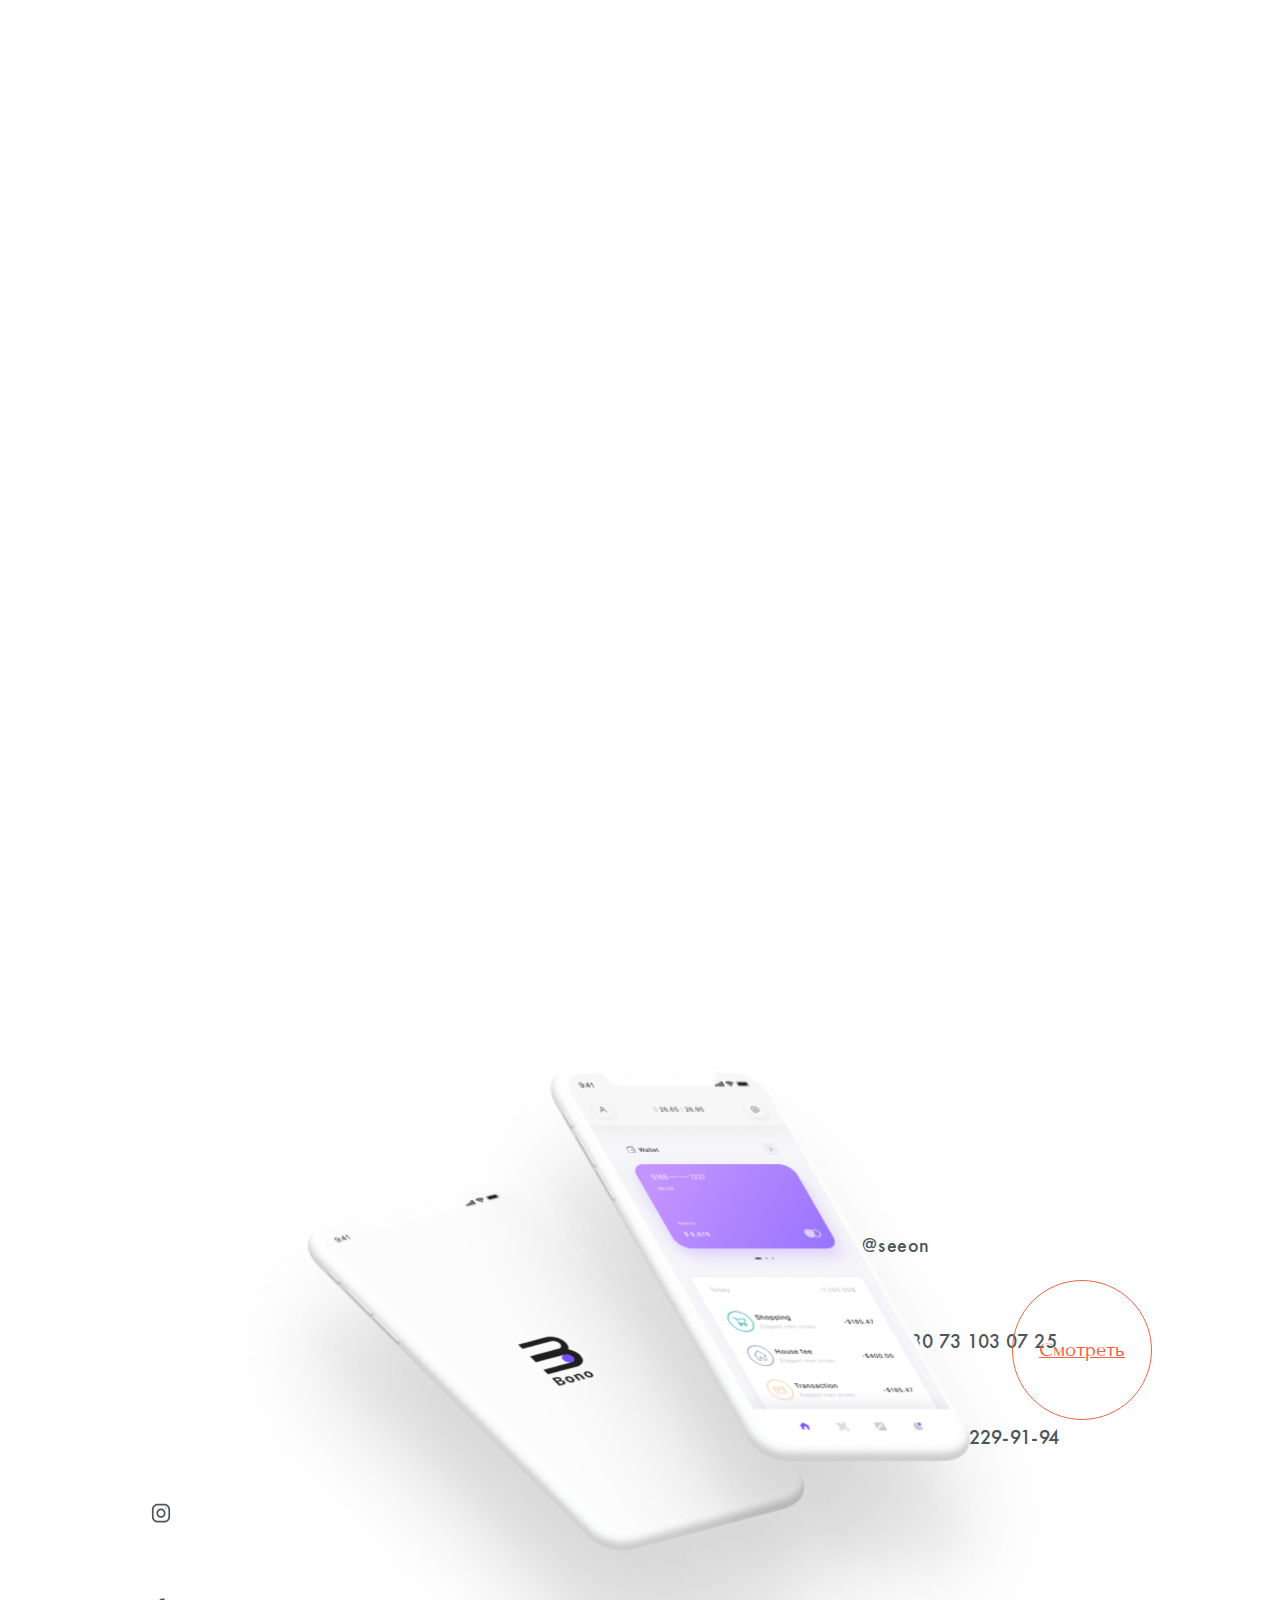
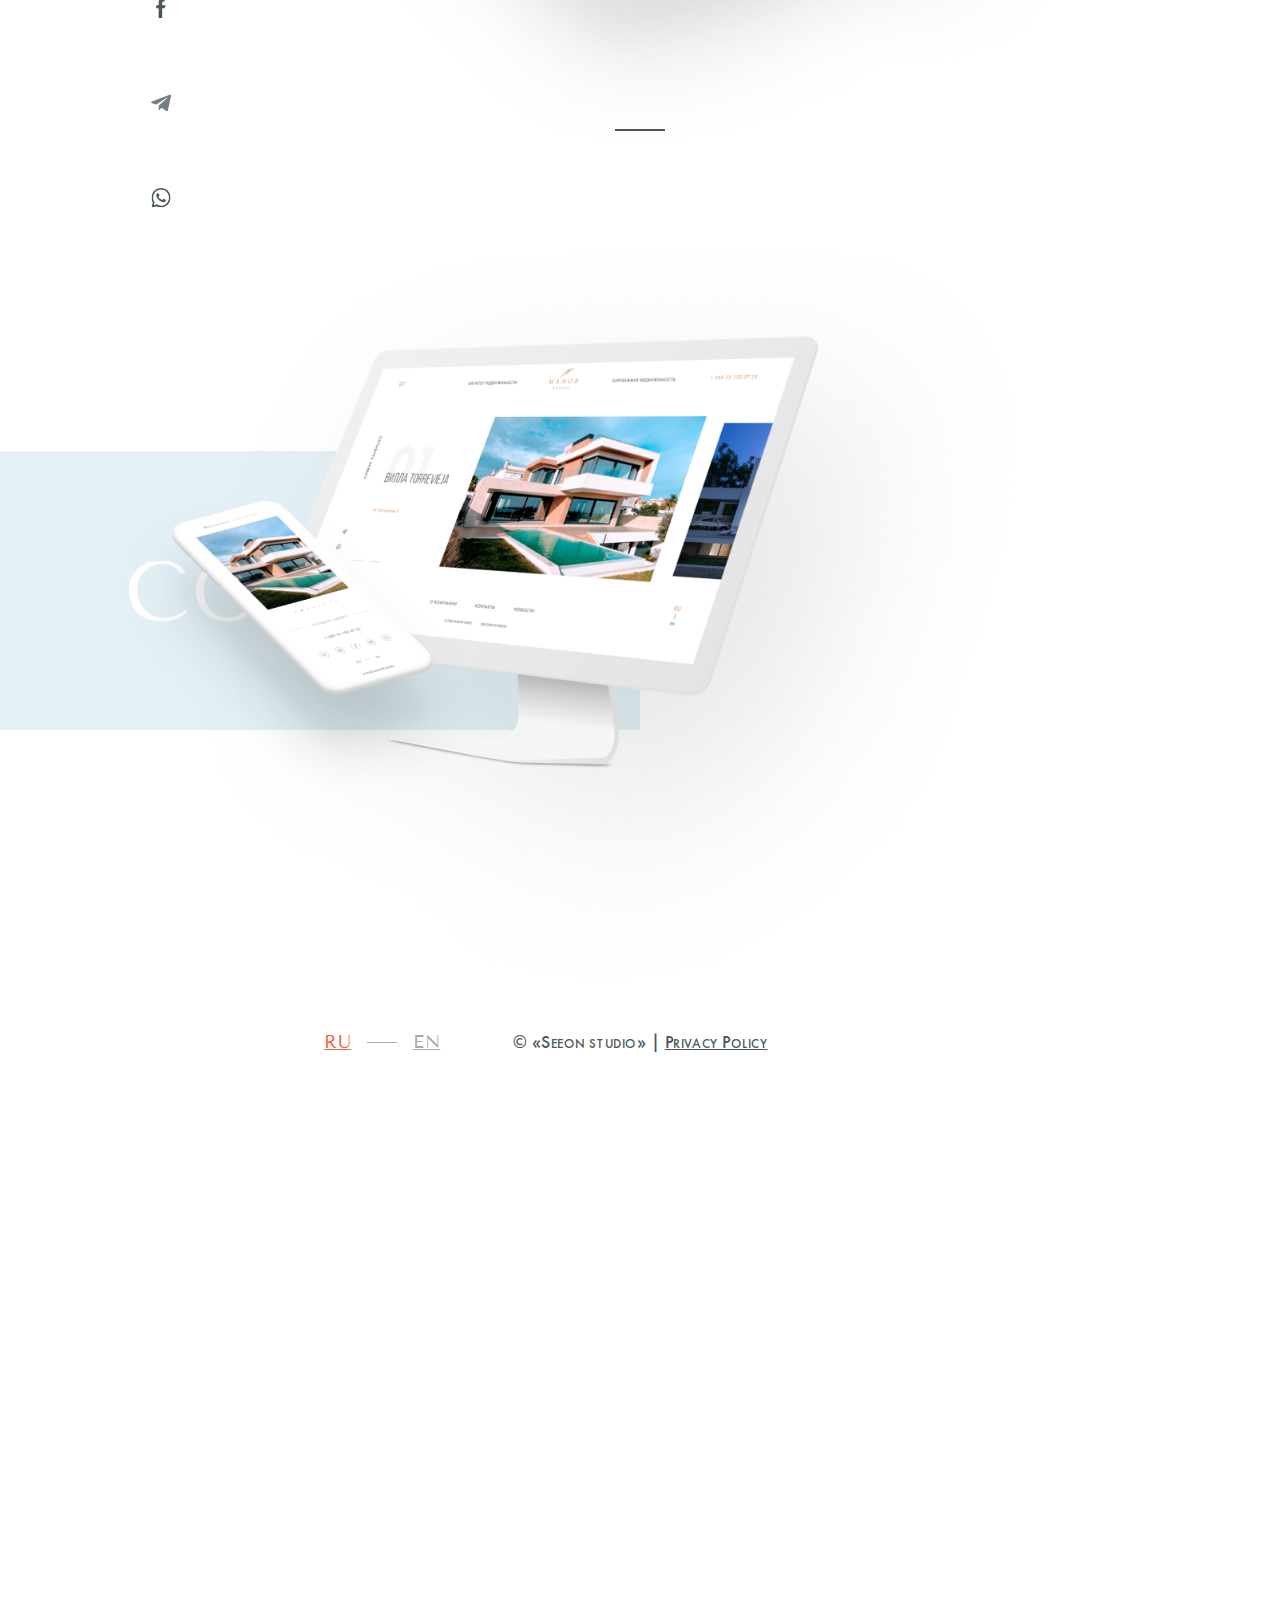
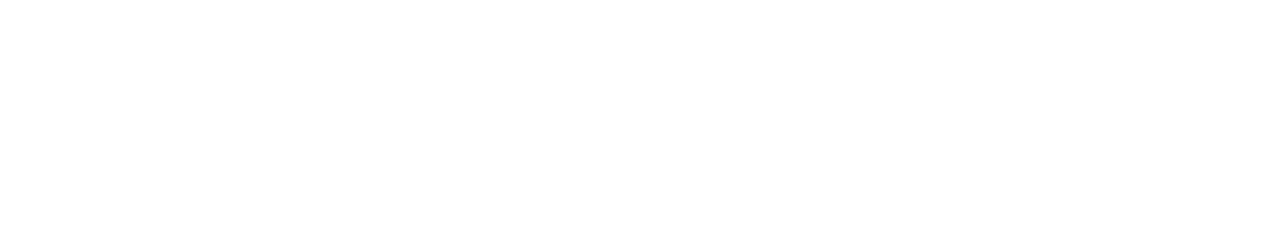
==== commit 9e51726b: "new site" ====
--- a/index.html
+++ b/index.html
@@ -1,838 +1,262 @@
 <!DOCTYPE html>
-<html lang="en">
-<head>
-	<meta charset="UTF-8">
-	<meta name="viewport" content="width=device-width initial-scale=1" >
-	<link href="https://fonts.googleapis.com/css?family=Kaushan+Script|Montserrat:400,700|Roboto300i,400&amp;subset=cyrillic,cyrillic-ext" rel="stylesheet">
-	<link rel="stylesheet" href="css/style.css">
-	<link rel="stylesheet" href="https://use.fontawesome.com/releases/v5.8.1/css/all.css" integrity="sha384-50oBUHEmvpQ+1lW4y57PTFmhCaXp0ML5d60M1M7uH2+nqUivzIebhndOJK28anvf" crossorigin="anonymous">
-	<title>MoGo</title>
-</head>
-<body>
-	<header class ="intro " id="intro">	
-		<div class="container">
-			<div class= "header_intro " id="header">
-				
-				<div class = "logo" data-scroll="#intro">MoGo</div>
-				
-				<nav class="nav" id="nav">	
-						<a class="nav_link " href="#" data-scroll="#about">ABOUT</a>
-						<a class="nav_link " href="#" data-scroll="#service">SERVICE</a>
-						<a class="nav_link " href="#" data-scroll="#blog">BLOG</a>
-						<a class="nav_link " href="#" data-scroll="#work">WORK</a>
-						<a class="nav_link " href="#" data-scroll="#contact">CONTACT</a>
-						<a class="nav_link " href="#"><i class="fas fa-shopping-basket"></i></a>
-						<a class="nav_link " href="#"><i class="fas fa-search"></i></a>
-				</nav>
-
-				<button class="nav_toggle " id="nav_toggle"	type="button">
-					<span class="nav_toggle_item">menu</span>
-				</button>
-			</div>
-			
-			<div class="intro_title">
-				<h3>Creative Template</h3>
-				<h2>Welcome to MoGo</h2>
-				<div class="intro_title_after">
-				</div>	
-			</div>
-
-			<div class="intro_button">
-
-				<p class="button">Learn more</p>
-
-			</div>	
-		</div>
-
-		<div class="slider">
-			<div class="container">
-				<div class="slider_inner">
-
-					<div class="slider_items slider_items--active">
-						<div class="slider_num">01</div>
-						<div class="slider_name">intro</div>
-					</div>
-					<div class="slider_items">
-						<div class="slider_num">02</div>
-						<div class="slider_name">work</div>
-					</div>
-					<div class="slider_items">
-						<div class="slider_num">03</div>
-						<div class="slider_name">about</div>
-					</div>
-					<div class="slider_items">
-						<div class="slider_num">04</div>
-						<div class="slider_name">Contacts</div>
-					</div>
-
-				</div>
-			</div>
-		</div>
-	</header>
-
-	<div class="page">
-
-		<section id="about">
-			<div class="container">
-				
-				<div class="section_bloc">
-					<div class="section_name">What we do</div>
-					<div class="section_title">Story about us</div>
-					<div class="section_text">
-						<p>Lorem ipsum dolor sit amet, consectetur adipisicing elit. Iure consectetur est commodi reprehenderit doloremque odit aliquam assumenda officia! In, voluptatibus!</p>
-					</div>
-				</div>
-			
-				<div class="about_container">
-					<div class="about_items">
-						<div class="about_it_img">
-							<img src="img/about/about1.jpg" alt="">
-						</div>
-						<div class="about_info">
-							<div class="about_icon">
-								<img src="img/about/users.png" alt="">
-							</div>
-							<div class="about_text">super team</div>
-						</div>
-					</div>
-					<div class="about_items">
-						<div class="about_it_img">
-							<img src="img/about/about2.jpg" alt="">
-						</div>
-						<div class="about_info">
-							<div class="about_icon">
-								<img src="img/about/users.png" alt="">
-							</div>
-							<div class="about_text">super team</div>
-						</div>
-					</div>
-					<div class="about_items">
-						<div class="about_it_img">
-							<img src="img/about/about3.jpg" alt="">
-						</div>
-						<div class="about_info">
-							<div class="about_icon">
-								<img src="img/about/users.png" alt="">
-							</div>
-							<div class="about_text">super team</div>
-						</div>
-					</div>
-				</div>		
-			</div><!-- .container -->
-		</section>
-		
-		<div class="statistic">
-			<div class="container">
-				<div class="stat_container">
-					<div class="stat_items">
-						<div class="stat_it_num">42</div>
-						<div class="stat_it_name">web design project</div>
-					</div>
-					<div class="stat_items">
-						<div class="stat_it_num">123</div>
-						<div class="stat_it_name">happy client</div>
-					</div>
-					<div class="stat_items">
-						<div class="stat_it_num">15</div>
-						<div class="stat_it_name">award winner</div>
-					</div>
-					<div class="stat_items">
-						<div class="stat_it_num">99</div>
-						<div class="stat_it_name">cup of coffee</div>
-					</div>
-					<div class="stat_items">
-						<div class="stat_it_num">24</div>
-						<div class="stat_it_name">members</div>
-					</div>
-				</div>
-			</div>
-		</div><!-- .statistic -->
-
-
-		<section id="service">
-			<div class="container">
-				<div class="section_bloc">
-					<div class="section_name">We work with</div>
-					<div class="section_title">Amazing Services</div>
-					
-				</div>
-				
-				<div class="service">
-					<div class="service_items service_item--mod">
-						<div class="serv_it_icon">
-							<img src="img/services/photograpfy.jpg" alt="">
-						</div>
-						<div class="serv_it_title">photograpfy</div>
-						<div class="serv_it_text">Lorem ipsum dolor sit amet, consectetur adipisicing elit. Unde, deleniti.</div>
-					</div>
-					<div class="service_items service_item--mod">
-						<div class="serv_it_icon">
-							<img src="img/services/webdes.jpg" alt="">
-						</div>
-						<div class="serv_it_title">web design</div>
-						<div class="serv_it_text">Lorem ipsum dolor sit amet, consectetur adipisicing elit. Unde, deleniti.</div>
-					</div>
-					<div class="service_items service_item--mod">
-						<div class="serv_it_icon">
-							<img src="img/services/creatyvity.jpg" alt="">
-						</div>
-						<div class="serv_it_title">creativity</div>
-						<div class="serv_it_text">Lorem ipsum dolor sit amet, consectetur adipisicing elit. Unde, deleniti.</div>
-					</div>
-					<div class="service_items">
-						<div class="serv_it_icon">
-							<img src="img/services/seo.jpg" alt="">
-						</div>
-						<div class="serv_it_title">seo</div>
-						<div class="serv_it_text">Lorem ipsum dolor sit amet, consectetur adipisicing elit. Unde, deleniti.</div>
-					</div>
-					<div class="service_items">
-						<div class="serv_it_icon">
-							<img src="img/services/css.jpg" alt="">
-						</div>
-						<div class="serv_it_title">css/html</div>
-						<div class="serv_it_text">Lorem ipsum dolor sit amet, consectetur adipisicing elit. Unde, deleniti.</div>
-					</div>
-					<div class="service_items">
-						<div class="serv_it_icon">
-							<img src="img/services/digital.jpg" alt="">
-						</div>
-						<div class="serv_it_title">digital</div>
-						<div class="serv_it_text">Lorem ipsum dolor sit amet, consectetur adipisicing elit. Unde, deleniti.</div>
-					</div>
-
-				</div><!-- .service -->
-					
-
-				
-			</div><!-- .container -->
-		</section><!-- .statistic -->
-		
-			
-		<section class="devices"><!-- devices -->
-			<div class="container">
-				<div class="section_bloc">
-					<div class="section_name">For all devices</div>
-					<div class="section_title">unique design</div>
-					
-				</div>
-				
-				<div class="img_container">
-					<img class = "ipad" src="img/devices/ipad.png" alt="">
-					<img class = "iphone" src="img/devices/iphone.png" alt="">
-				</div>
-		
-
-
-			</div><!-- .container -->
-		</section><!-- devices -->
-		
-		<section><!-- wedo -->
-			<div class="container">
-			
-				<div class="section_bloc">
-					<div class="section_name">Service</div>
-					<div class="section_title">what we do</div>
-					<div class="section_text">
-						<p>Lorem ipsum dolor sit amet, consectetur adipisicing elit. Necessitatibus expedita odio, quo unde numquam hic quaerat officia. Culpa repellendus dicta non voluptatum inventore. Odit, exercitationem.</p>
-					</div>
-				</div>
-				
-
-				<div class="wedo_section">
-					<div class="wedo_items">
-						<div class="wedo_it_img">
-							<img src="img/wedo/servicefoto.jpg" alt="">
-						</div>
-					</div>
-					<div class="wedo_items">
-						<div class="wedo_it_info wedo_it_info--active">
-							<div class="info_icon">
-								<img src="img/wedo/service1.jpg" alt="">
-							</div>
-							<div class="info_title">photography</div>
-							<div class="info_text">
-								<i>Lorem ipsum dolor sit amet, consectetur adipisicing elit. Enim voluptatem expedita ducimus maxime hic, eum impedit suscipit facilis iste debitis. Recusandae, obcaecati, nisi! Consequuntur laboriosam eaque recusandae fugiat maiores ipsum illo magni, facilis adipisci, reprehenderit ab sed nemo nihil ipsam!</i>
-							</div>
-						</div>
-						<div class="wedo_it_info">
-							<div class="info_icon">
-								<img src="img/wedo/service2.jpg" alt="">
-							</div>
-							<div class="info_title">creativity</div>
-							<div class="info_text">
-								<i>Lorem ipsum dolor sit amet, consectetur adipisicing elit. Enim voluptatem expedita ducimus maxime hic, eum impedit suscipit facilis iste debitis. Recusandae, obcaecati, nisi! Consequuntur laboriosam eaque recusandae fugiat maiores ipsum illo magni, facilis adipisci, reprehenderit ab sed nemo nihil ipsam!</i>
-							</div>
-						</div>
-						<div class="wedo_it_info">
-							<div class="info_icon">
-								<img src="img/wedo/service3.jpg" alt="">
-							</div>
-							<div class="info_title">web decign</div>
-							<div class="info_text">
-								<i>Lorem ipsum dolor sit amet, consectetur adipisicing elit. Enim voluptatem expedita ducimus maxime hic, eum impedit suscipit facilis iste debitis. Recusandae, obcaecati, nisi! Consequuntur laboriosam eaque recusandae fugiat maiores ipsum illo magni, facilis adipisci, reprehenderit ab sed nemo nihil ipsam!</i>
-							</div>
-						</div>
-					</div>
-				</div>
-			</div>	
-		</section>
-		
-		<div class="comment">
-			<div class="container">
-				<div class="comment_container">
-					<div class="comment_foto">
-						<img src="img/servicecom.jpg" alt="">
-					</div>
-					<div class="comment_text">
-						<i>"Lorem ipsum dolor sit amet, consectetur adipisicing elit. Repudiandae perferendis sequi voluptates minima eius modi accusamus eos, amet, asperiores porro impedit laudantium iste nesciunt culpa voluptatum inventore velit tempora assumenda."</i>
-					</div>
-					<div class="comment_name">Jon Doe</div>
-				</div>
-				
-			</div>
-		</div>
-		
-		<section class="team" id="contact">
-			<div class="container">
-				<div class="section_bloc">
-					<div class="section_name">Who we are</div>
-					<div class="section_title">meet our team</div>
-					<div class="section_text">
-						<p>Lorem ipsum dolor sit amet, consectetur adipisicing elit. Necessitatibus expedita odio, quo unde numquam hic quaerat officia. Culpa repellendus dicta non voluptatum inventore. Odit, exercitationem.</p>
-					</div>
-				</div>
-				
-				<div class="team_foto">
-					<div class="team_item">
-						<div class="team_it_foto">
-							<div class="foto_grad">
-								<img src="img/team/team1.jpg" alt="">
-
-								<div class="contain_shape">
-									<a class="shape_items" href="#" target="_blank">
-										<i class="fab fa-facebook-f"></i>
-									</a>
-									<a class="shape_items" href="#" target="_blank">
-										<i class="fab fa-twitter"></i>
-									</a>
-									<a class="shape_items" href="#" target="_blank">
-										<i class="fab fa-pinterest-p"></i>
-									</a>
-									<a class="shape_items" href="#" target="_blank">
-										<i class="fab fa-instagram"></i>
-									</a>
-								</div>
-							</div>
-						</div>
-						<div class="team_it_name">Matthew Dix</div>
-						<div class="team_it_post">
-							<i>Graphic Decign</i>
-						</div>
-					</div>
-					<div class="team_item">
-						<div class="team_it_foto">
-							<div class="foto_grad">
-								<img src="img/team/team2.jpg" alt="">
-								
-								<div class="contain_shape">
-									<a class="shape_items" href="#" target="_blank">
-										<i class="fab fa-facebook-f"></i>
-									</a>
-									<a class="shape_items" href="#" target="_blank">
-										<i class="fab fa-twitter"></i>
-									</a>
-									<a class="shape_items" href="#" target="_blank">
-										<i class="fab fa-pinterest-p"></i>
-									</a>
-									<a class="shape_items" href="#" target="_blank">
-										<i class="fab fa-instagram"></i>
-									</a>
-								</div>
-							</div>
-						</div>
-						<div class="team_it_name">Christopher Campbell</div>
-						<div class="team_it_post">
-							<i>Branding/UX design</i>
-						</div>
-					</div>
-					<div class="team_item">
-						<div class="team_it_foto">
-							<div class="foto_grad">
-								<img src="img/team/team3.jpg" alt="">
-								
-								<div class="contain_shape">
-									<a class="shape_items" href="#" target="_blank">
-										<i class="fab fa-facebook-f"></i>
-									</a>
-									<a class="shape_items" href="#" target="_blank">
-										<i class="fab fa-twitter"></i>
-									</a>
-									<a class="shape_items" href="#" target="_blank">
-										<i class="fab fa-pinterest-p"></i>
-									</a>
-									<a class="shape_items" href="#" target="_blank">
-										<i class="fab fa-instagram"></i>
-									</a>
-								</div>
-							</div>
-						</div>
-						<div class="team_it_name">Michael Fertig</div>
-						<div class="team_it_post">
-							<i>Developer</i>
-						</div>
-					</div>
-				</div>
-			</div><!-- .container -->
-		</section>
-		
-		<div class="block_logo">
-			<div class="container">
-				<div class="logo_container">
-					<div class="logo_items">
-						<img src="img/logo/logo1.jpg" alt="">
-					</div>
-					<div class="logo_items">
-						<img src="img/logo/logo2.jpg" alt="">
-					</div>
-					<div class="logo_items">
-						<img src="img/logo/logo3.jpg" alt="">
-					</div>
-					<div class="logo_items">
-						<img src="img/logo/logo4.jpg" alt="">
-					</div>
-					<div class="logo_items">
-						<img src="img/logo/logo5.jpg" alt="">
-					</div>
-					<div class="logo_items">
-						<img src="img/logo/logo6.jpg" alt="">
-					</div>
-				</div>
-			</div>
-		</div>
-		
-
-		<section class="work" id="work">
-			<div class="container">
-				<div class="section_bloc">
-					<div class="section_name">What we do</div>
-					<div class="section_title">some of our work</div>
-					<div class="section_text">
-						<p>Lorem ipsum dolor sit amet, consectetur adipisicing elit. Necessitatibus expedita odio, quo unde numquam hic quaerat officia. Culpa repellendus dicta non voluptatum inventore. Odit, exercitationem.</p>
-					</div>
-				</div>
-			</div>
-
-			<div class="work_container">
-				<div class="work_colum">
-					<div class="work_items">
-						<div class="work_img">
-							<img src="img/work/work1.jpg" alt="">
-						</div>
-						
-						<div class="w_i_contain">
-							<div class="w_i_icon">
-								<img src="img/work/icon.png" alt="">
-							</div>
-							<div class="w_i_name">creatively designed</div>
-							<div class="w_i_text">Lorem ipsum dolor sit.</div>
-						</div>
-						
-					</div>
-					<div class="work_items">
-						<div class="work_img">
-							<img src="img/work/work3.jpg" alt="">
-						</div>
-						
-						<div class="w_i_contain">
-							<div class="w_i_icon">
-								<img src="img/work/icon.png" alt="">
-							</div>
-							<div class="w_i_name">creatively designed</div>
-							<div class="w_i_text">Lorem ipsum dolor sit.</div>
-						</div>
-						
-					</div>
-				</div>
-				<div class="work_colum">
-					<div class="work_items">
-						<div class="work_img">
-							<img src="img/work/work2.jpg" alt="">
-						</div>
-						
-						<div class="w_i_contain">
-							<div class="w_i_icon">
-								<img src="img/work/icon.png" alt="">
-							</div>
-							<div class="w_i_name">creatively designed</div>
-							<div class="w_i_text">Lorem ipsum dolor sit.</div>
-						</div>
-						
-					</div>
-					<div class="work_items">
-						<div class="work_img">
-							<img src="img/work/work4.jpg" alt="">
-						</div>
-						
-						<div class="w_i_contain">
-							<div class="w_i_icon">
-								<img src="img/work/icon.png" alt="">
-							</div>
-							<div class="w_i_name">creatively designed</div>
-							<div class="w_i_text">Lorem ipsum dolor sit.</div>
-						</div>
-						
-					</div>
-				</div>
-				<div class="work_colum">
-					<div class="work_items">
-						<div class="work_img">
-							<img src="img/work/work5.jpg" alt="">
-						</div>
-						
-						<div class="w_i_contain">
-							<div class="w_i_icon">
-								<img src="img/work/icon.png" alt="">
-							</div>
-							<div class="w_i_name">creatively designed</div>
-							<div class="w_i_text">Lorem ipsum dolor sit.</div>
-						</div>
-						
-					</div>
-					
-				</div>
-				<div class="work_colum">
-					<div class="work_items">
-						<div class="work_img">
-							<img src="img/work/work6.jpg" alt="">
-						</div>
-						
-						<div class="w_i_contain">
-							<div class="w_i_icon">
-								<img src="img/work/icon.png" alt="">
-							</div>
-							<div class="w_i_name">creatively designed</div>
-							<div class="w_i_text">Lorem ipsum dolor sit.</div>
-						</div>
-						
-					</div>
-					<div class="work_items">
-						<div class="work_img">
-							<img src="img/work/work7.jpg" alt="">
-						</div>
-						
-						<div class="w_i_contain">
-							<div class="w_i_icon">
-								<img src="img/work/icon.png" alt="">
-							</div>
-							<div class="w_i_name">creatively designed</div>
-							<div class="w_i_text">Lorem ipsum dolor sit.</div>
-						</div>
-						
-					</div>
-				</div>
-				
-			</div>
-		</section><!-- .work -->
-		
-
-		<div class="comment comment--mod">
-			<div class="container">
-				<div class="comment_container">
-					<div class="comment_foto">
-						<img src="img/servicecom.jpg" alt="">
-					</div>
-					<div class="comment_text">
-						<i>"Lorem ipsum dolor sit amet, consectetur adipisicing elit. Repudiandae perferendis sequi voluptates minima eius modi accusamus eos, amet, asperiores porro impedit laudantium iste nesciunt culpa voluptatum inventore velit tempora assumenda."</i>
-					</div>
-					<div class="comment_name">Joshua Earle</div>
-				</div>
-				
-			</div>
-		</div><!-- .coment -->
-		
-		<section class="clients">
-			<div class="container">
-				<div class="section_bloc">
-					<div class="section_name">Happy Clients</div>
-					<div class="section_title">what people say</div>
-				</div>
-
-				<div class="people_container">
-					<div class="people_items">
-						<div class="people_items_conteiner">
-							<div class="photo">
-								<img src="img/client/client1.png" alt="">
-							</div>
-							<div class="pep_it_info">
-								<div class="client_name">Matthem dix</div>
-								<div class="client_proff">Graphic Design</div>
-								<div class="client_comment">
-									<p>Lorem ipsum dolor sit amet, consectetur adipisicing elit. Aperiam nihil modi magni, facilis laudantium ullam, ducimus voluptatibus aut repellendus corrupti.</p>
-								</div>
-							</div>
-							
-						</div>
-					</div>
-					<div class="people_items">
-						<div class="people_items_conteiner">
-							<div class="photo">
-								<img src="img/client/client2.png" alt="">
-							</div>
-							<div class="pep_it_info">
-								<div class="client_name">Matthem dix</div>
-								<div class="client_proff">Graphic Design</div>
-								<div class="client_comment">
-									<p>Lorem ipsum dolor sit amet, consectetur adipisicing elit. Aperiam nihil modi magni, facilis laudantium ullam, ducimus voluptatibus aut repellendus corrupti.</p>
-								</div>
-							</div>
-							
-						</div>
-					</div>
-					<div class="people_items">
-						<div class="people_items_conteiner">
-							<div class="photo">
-								<img src="img/client/client3.png" alt="">
-							</div>
-							<div class="pep_it_info">
-								<div class="client_name">Matthem dix</div>
-								<div class="client_proff">Graphic Design</div>
-								<div class="client_comment">
-									<p>Lorem ipsum dolor sit amet, consectetur adipisicing elit. Aperiam nihil modi magni, facilis laudantium ullam, ducimus voluptatibus aut repellendus corrupti.</p>
-								</div>
-							</div>
-							
-						</div>
-					</div>
-					<div class="people_items">
-						<div class="people_items_conteiner">
-							<div class="photo">
-								<img src="img/client/client4.png" alt="">
-							</div>
-							<div class="pep_it_info">
-								<div class="client_name">Matthem dix</div>
-								<div class="client_proff">Graphic Design</div>
-								<div class="client_comment">
-									<p>Lorem ipsum dolor sit amet, consectetur adipisicing elit. Aperiam nihil modi magni, facilis laudantium ullam, ducimus voluptatibus aut repellendus corrupti.</p>
-								</div>
-							</div>
-							
-						</div>
-					</div>
-				</div>
-
-			</div>
-
-		</section><!-- .client -->
-		
-		<section class="blog" id="blog">
-			<div class="container">
-				<div class="section_bloc">
-					<div class="section_name">Our stories</div>
-					<div class="section_title">latest blog</div>
-				</div>
-				
-				<div class="blog_container">
-					<div class="blog_items">
-						<div class="blog_img">
-							<img src="img/blog/blog1.jpg" alt="">
-							<div class="blog_data">
-								<div class="data_num">15</div>
-								<div class="data_mun">Jan</div>
-							</div>
-						</div>
-						
-						<div class="blog_info">
-							<div class="blog_title">Lorem ipsum dolor sit amet.</div>
-							<div class="blog_text">Lorem ipsum dolor sit amet, consectetur adipisicing elit. Architecto culpa eos molestiae rem ad a.</div>
-							<span class="sen"><i class="fas fa-eye"></i> 542</span>
-							<span class="com"><i class="far fa-comment-dots"></i> 17</span>
-						</div>	
-					</div>
-
-					<div class="blog_items">
-						<div class="blog_img">
-							<img src="img/blog/blog2.jpg" alt="">
-							<div class="blog_data">
-								<div class="data_num">15</div>
-								<div class="data_mun">Jan</div>
-							</div>
-						</div>
-						<div class="blog_info">
-							<div class="blog_title">Lorem ipsum dolor sit amet.</div>
-							<div class="blog_text">Lorem ipsum dolor sit amet, consectetur adipisicing elit. Architecto culpa eos molestiae rem ad a.</div>
-							<span class="sen"><i class="fas fa-eye"></i> 542 </span>
-							<span class="com"><i class="far fa-comment-dots"></i> 17</span>
-						</div>	
-					</div>
-
-					<div class="blog_items">
-						<div class="blog_img">
-							<img src="img/blog/blog3.jpg" alt="">
-							<div class="blog_data">
-								<div class="data_num">15</div>
-								<div class="data_mun">Jan</div>
-							</div>
-						</div>
-						
-						<div class="blog_info">
-							<div class="blog_title">Lorem ipsum dolor sit amet.</div>
-							<div class="blog_text">Lorem ipsum dolor sit amet, consectetur adipisicing elit. Architecto culpa eos molestiae rem ad a.</div>
-							<span class="sen"><i class="fas fa-eye"></i> 542</span>
-							<span class="com"><i class="far fa-comment-dots"></i> 17</span>
-						</div>	
-					</div>
-				</div>
-
-			</div>
-		</section>
-		
-		<section class="map">
-			<div class="map_container">
-
-				<div class="map_mark">
-					<i class="fas fa-map-marker-alt"></i>
-				</div>
-
-				<a href="#">
-					<div class="map_title">open map</div>
-				</a>
-			</div>
-			
-		</section>
-		
-		<footer>
-			<div class="container">
-				<div class="footer_container">
-					<div class="mogo_footer">
-						<div class="mogo_logo">MoGo</div>
-					
-						<div class="mogo_text">
-							<p>Lorem ipsum dolor sit amet, consectetur adipisicing elit. Praesentium alias, delectus eaque laudantium impedit eligendi consectetur neque, ipsum aut perspiciatis perferendis, unde sint reiciendis pariatur.</p>
-						</div>
-						<div class="mogo_followers"><span>15k</span> followers</div>
-						<div class="mogo_link"><span>Follow Us:</span>
-							<a href="#">
-								<i class="fab fa-facebook-f"></i>
-							</a>
-							<a href="#">
-								<i class="fab fa-twitter"></i>
-							</a>
-							<a href="#">
-								<i class="fab fa-instagram"></i>
-							</a>
-							<a href="#">
-								<i class="fab fa-pinterest-p"></i>
-							</a>
-							<a href="#">
-								<i class="fab fa-google-plus-g"></i>
-							</a>
-							<a href="#">
-								<i class="fab fa-youtube"></i>
-							</a>
-							<a href="#">
-								<i class="fas fa-basketball-ball"></i>
-							</a>
-							<a href="#">
-								<i class="fab fa-tumblr"></i>
-							</a>
-						</div>
-
-						<form class="subscribe" action="/" method="post">
-							<input class="subscribe_input" type="email" name ="name" placeholder="Your Email...">
-							<button class="subscribe_buttom" type="submit">subscribe</button>
-						</form>
-					</div>
-
-					<div class="blog_footer">
-						<div class="blog_footer_logo">blogs</div>
-						<div class="b_f_container">
-							<div class="b_f_items">
-								<div class="items_img">
-									<img src="img/footer/blog1.jpg" alt="">
-								</div>
-								<div class="item_info">
-									<div class="item_text">Lorem ipsum dolor sit amet Beatae, harum!</div>
-									<div class="item_data">Jan 9,2016</div>
-								</div>
-							</div>
-							<div class="b_f_items">
-								<div class="items_img">
-									<img src="img/footer/blog2.jpg" alt="">
-								</div>
-								<div class="item_info">
-									<div class="item_text">Lorem ipsum dolor sit amet Beatae, harum!</div>
-									<div class="item_data">Jan 9,2016</div>
-								</div>
-							</div>
-							<div class="b_f_items">
-								<div class="items_img">
-									<img src="img/footer/blog3.jpg" alt="">
-								</div>
-								<div class="item_info">
-									<div class="item_text">Lorem ipsum dolor sit amet Beatae, harum!</div>
-									<div class="item_data">Jan 9,2016</div>
-								</div>
-							</div>
-						</div>
-							
-					</div>
-
-					<div class="inst_footer">
-						<div class="inst_logo">instagram</div>		
-						<div class="inst_container">
-							<div class="foto_colum">
-								<div class="colum_item">
-									<img src="img/footer/inst1.jpg" alt="">
-								</div>
-								<div class="colum_item">
-									<img src="img/footer/inst2.jpg" alt="">
-								</div>
-								<div class="colum_item">
-									<img src="img/footer/inst3.jpg" alt="">
-								</div>
-							</div>
-							<div class="foto_colum">
-								<div class="colum_item">
-									<img src="img/footer/inst4.jpg" alt="">
-								</div>
-								<div class="colum_item">
-									<img src="img/footer/inst5.jpg" alt="">
-								</div>
-								<div class="colum_item">
-									<img src="img/footer/inst6.jpg" alt="">
-								</div>
-							</div>
-							<div class="foto_colum">
-								<div class="colum_item">
-									<img src="img/footer/inst7.jpg" alt="">
-								</div>
-								<div class="colum_item">
-									<img src="img/footer/inst8.jpg" alt="">
-								</div>
-								<div class="colum_item">
-									<img src="img/footer/inst9.jpg" alt="">
-								</div>
-							</div>
-						</div>
-						<a href="#">View more photos</a>	
-					</div>
-				</div>
-				
-				<div class="footer_end">
-					<div class="end_sihg">© 2016 MoGo html template by <span><a href="#">Jekain</a></span></div>
-				</div>	
-			</div>
-
-
-		</footer>
-	</div> <!-- page-->
-
-	
-	<script src="https://ajax.googleapis.com/ajax/libs/jquery/3.4.1/jquery.min.js"></script>
-
-	<script src="js/app.js"></script>
-	
-
-</body>
-</html>+<html lang="uk">
+  <head>
+    <meta charset="UTF-8">
+    <meta name="viewport" content="width=device-width initial-scale=1" >
+    <!-- Font -->
+    <link href="https://fonts.googleapis.com/css2?family=Tenor+Sans&display=swap" rel="stylesheet">
+    <link rel="stylesheet" href="css/font/stylesheet.css">
+    <!-- Bootstrap CSS -->
+    <link rel="stylesheet" href="https://stackpath.bootstrapcdn.com/bootstrap/4.5.0/css/bootstrap.min.css" integrity="sha384-9aIt2nRpC12Uk9gS9baDl411NQApFmC26EwAOH8WgZl5MYYxFfc+NcPb1dKGj7Sk" crossorigin="anonymous">
+    <!-- slick CSS -->
+    <link rel="stylesheet" type="text/css" href="https://cdn.jsdelivr.net/npm/slick-carousel@1.8.1/slick/slick.css"/>
+
+    <link rel="stylesheet" href="css/jquery.pagepiling.css">
+    <link rel="stylesheet" href="css/style.css">
+    <link rel="stylesheet" href="css/media.css">
+
+    <title>SEEON</title>
+
+  </head>
+  <body>
+    <header>
+      <div class="castom-container h-100">
+        <div class="header--container h-100">
+          <a href="index.html" id="logo" class="logo"></a>
+          <div class="burger_container">
+            <a href="#" id="burder" class="menu-btn">
+              <span></span>
+              <span></span>
+            </a>
+          </div>
+          <a href="#" class="castom-btn" id="heater-btn">
+            Начать проект
+          </a>
+        </div>
+      </div>
+    </header>
+    <!-- menu  -->
+    <section>
+      <div class="menu-container" id="menu">
+        <div class="castom-container h-100 pos-class" id="menu-container">
+          <nav class="list-items-container">
+            <ul>
+              <li class="list-items">
+                <a href="#" class="list-items-link">Мы</a>
+              </li>
+              <li class="list-items">
+                <a href="#" class="list-items-link">Кейсы</a>
+              </li>
+              <li class="list-items">
+                <a href="#" class="list-items-link">Контакты</a>
+              </li>
+              <li class="list-items">
+                <a href="#" class="list-items-link">Вакансии</a>
+              </li>
+            </ul>
+          </nav>
+          <a href="#" class="castom-btn active castom-btn-mobile" id="heater-btn">
+            Начать проект
+          </a>
+          <div class="land-container">
+            <a href="#" class="lang-link active">RU</a>
+            <div class="separation"></div>
+            <a href="#" class="lang-link">EN</a>
+          </div>
+          <div class="social-container">
+            <ul class="social-items-container">
+              <li class="social-items">
+                <a href="#" class="social-items-link icon inst"></a>
+              </li>
+              <li class="social-items">
+                <a href="#" class="social-items-link icon face"></a>
+              </li>
+              <li class="social-items">
+                <a href="#" class="social-items-link icon teleg"></a>
+              </li>
+              <li class="social-items">
+                <a href="#" class="social-items-link icon vots"></a>
+              </li>
+            </ul>
+          </div>
+        </div>
+      </div>
+    </section>
+
+    <div id="pagepiling">
+      <!-- intro  -->
+      <section class="section">
+        <div class="display-container">
+          <div class="castom-container h-100">
+            <div class="intro-container">
+              <div class="intro-text">
+                <h1>Мы воплощаем в жизнь самые амбициозные идеи!</h1>
+                <a href="#" class="castom-btn castom-btn-intro" id="heater-btn">
+                  Начать проект
+                </a>
+              </div>
+              <div class="chat-btn-container">
+                <div id="chat-btn" class="chat-btn"></div>
+              </div>
+              <div class="scroll-container">
+                <div class="scroll-text">
+                  Листайте вниз
+                </div>
+                <div class="scroll-line"></div>
+              </div>
+              <div class="social-container active">
+                <ul class="social-items-container active">
+                  <li class="social-items">
+                    <a href="#" class="social-items-link active icon inst"></a>
+                  </li>
+                  <li class="social-items">
+                    <a href="#" class="social-items-link active icon face"></a>
+                  </li>
+                  <li class="social-items">
+                    <a href="#" class="social-items-link active icon teleg"></a>
+                  </li>
+                  <li class="social-items">
+                    <a href="#" class="social-items-link active icon vots"></a>
+                  </li>
+                </ul>
+              </div>
+            </div>
+          </div>
+          <div class="intro-gif-container">
+            <div class="intro-gif">
+              <div class="intro-video-container" id="intro-btn">
+                <div class="intro-video-text">Showreel</div>
+                <a href="#" class="intro-video-btn" id="videos"></a>
+              </div>
+              <div id="intro-img">
+                <img src="img/intro.gif" alt="" id="intro-img" class="img-active">
+                <div class="imgblock"></div>
+              </div>
+            </div>
+          </div>
+          <div class="intro-back">
+            <div class="back-name">
+              <img src="img/see.svg" alt="">
+            </div>
+            <div class="back-name-v">
+              <img src="img/on.svg" alt="">
+            </div>
+            <div class="back-name-mob">
+              <img src="img/seeon_mob.svg" alt="">
+            </div>
+          </div>
+        </div>
+      </section>
+
+      <!-- slider  -->
+      <section class="section">
+        <div class="display-container pos-class">
+          <div class="slider-items" id="slider">
+            <div class="slider-item" data-name="Fly Dubai VIP" data-link="Fly.html">
+              <img src="img/slide2.png" alt="">
+            </div>
+            <div class="slider-item" data-name="Colden Collection" data-link="Colden_Collection.html">
+              <img src="img/slide3.png" alt="">
+            </div>
+            <div class="slider-item" data-name="Bono Technologies" data-link="Bono.html">
+              <img src="img/slide4.png" alt="">
+            </div>
+            <div class="slider-item" data-name="Вилла Torrevieja" data-link="Вилла_Torrevieja.html">
+              <img src="img/slide5.png" alt="">
+            </div>
+            <div class="slider-item" data-name="Tesla Cybertruck" data-link="Tesla_Cybertruck.html">
+              <img src="img/slide6.png" alt="">
+            </div>
+          </div>
+          <div class="slick-dots-container">
+            <button id="slide-prew" class="slider-btn"></button>
+            <div class="slick-dots-line">
+              <div class="first-line"></div>
+              <div class="new-line" id="line"></div>
+            </div>
+            <button id="slide-next" class="slider-btn"></button>
+          </div>
+          <div class="slider-more">
+            <a href="" id="slider-more-btn" class="slider-more-btn">Смотреть</a>
+          </div>
+          <div id="railway1" class="railway fitst-rail"></div>
+          <div id="railway2" class="railway last-rail"></div>
+        </div>
+      </section>
+
+      <!-- contact  -->
+      <section class="section">
+        <div class="display-contact">
+          <div class="castom-container h-100 pos-class">
+            <div class="contact-info">
+              <ul class="contact-info-container">
+                <li class="contact-info">info@seeon</li>
+                <li class="contact-info"><span>UA</span> <p>+380 73 103 07 25</p></li>
+                <li class="contact-info"><span>RU</span> <p>+7 (473) 229-91-94</p></li>
+              </ul>
+            </div>
+            <div class="social-container active mod-contact">
+              <ul class="social-items-container active">
+                <li class="social-items">
+                  <a href="#" class="social-items-link active modification icon inst"></a>
+                </li>
+                <li class="social-items">
+                  <a href="#" class="social-items-link active modification icon face"></a>
+                </li>
+                <li class="social-items">
+                  <a href="#" class="social-items-link active modification icon teleg"></a>
+                </li>
+                <li class="social-items">
+                  <a href="#" class="social-items-link active modification icon vots"></a>
+                </li>
+              </ul>
+            </div>
+          </div>
+          <div class="contact-back">
+            <div class="contact-name">
+              <img src="img/contact.svg" alt="">
+            </div>
+            <div class="contact-line"></div>
+          </div>
+        </div>
+        <div class="castom-container">
+          <div class="footer-container">
+            <div class="land-container active">
+              <a href="#" class="lang-link active">RU</a>
+              <div class="separation"></div>
+              <a href="#" class="lang-link">EN</a>
+            </div>
+            <div class="footer-text">
+              <span>© «Seeon studio» | </span>
+              <a href="#">Privacy Policy</a>
+            </div>
+          </div>
+        </div>
+      </section>
+
+    </div>  
+
+    <footer>
+      <div id="fs-container">
+        <div class="fs_section"> 
+          <video controls loop="true" muted="muted" id="fs_section_video">
+            <source src="img/intro.mp4" type="video/mp4">
+          </video>
+        </div>
+      </div>
+      <div id="lottie"></div>
+
+      <script src="https://ajax.googleapis.com/ajax/libs/jquery/1.12.4/jquery.min.js"></script>
+      <script src="https://cdn.jsdelivr.net/npm/popper.js@1.16.0/dist/umd/popper.min.js" integrity="sha384-Q6E9RHvbIyZFJoft+2mJbHaEWldlvI9IOYy5n3zV9zzTtmI3UksdQRVvoxMfooAo" crossorigin="anonymous"></script>
+      <script src="https://stackpath.bootstrapcdn.com/bootstrap/4.5.0/js/bootstrap.min.js" integrity="sha384-OgVRvuATP1z7JjHLkuOU7Xw704+h835Lr+6QL9UvYjZE3Ipu6Tp75j7Bh/kR0JKI" crossorigin="anonymous"></script>
+      <script type="text/javascript" src="https://cdn.jsdelivr.net/npm/slick-carousel@1.8.1/slick/slick.min.js"></script>
+      <script src="https://cdn.jsdelivr.net/jquery.marquee/1.4.0/jquery.marquee.min.js"></script>
+      <script src="js/jquery.pagepiling.min.js"></script>
+      <script src="js/loader.js"></script>
+
+      <script src="js/app.js"></script>
+    </footer>
+
+  </body>
+</html>
+
--- a/css/font/stylesheet.css
+++ b/css/font/stylesheet.css
@@ -0,0 +1,264 @@
+@font-face {
+    font-family: 'Futura PT';
+    src: url('FuturaPT-Bold.eot');
+    src: local('Futura PT Bold'), local('FuturaPT-Bold'),
+        url('FuturaPT-Bold.eot?#iefix') format('embedded-opentype'),
+        url('FuturaPT-Bold.woff2') format('woff2'),
+        url('FuturaPT-Bold.woff') format('woff'),
+        url('FuturaPT-Bold.ttf') format('truetype');
+    font-weight: bold;
+    font-style: normal;
+}
+
+@font-face {
+    font-family: 'Futura PT';
+    src: url('FuturaPT-Heavy.eot');
+    src: local('Futura PT Heavy'), local('FuturaPT-Heavy'),
+        url('FuturaPT-Heavy.eot?#iefix') format('embedded-opentype'),
+        url('FuturaPT-Heavy.woff2') format('woff2'),
+        url('FuturaPT-Heavy.woff') format('woff'),
+        url('FuturaPT-Heavy.ttf') format('truetype');
+    font-weight: 900;
+    font-style: normal;
+}
+
+@font-face {
+    font-family: 'Futura PT Demi';
+    src: url('FuturaPT-DemiObl.eot');
+    src: local('Futura PT Demi Oblique'), local('FuturaPT-DemiObl'),
+        url('FuturaPT-DemiObl.eot?#iefix') format('embedded-opentype'),
+        url('FuturaPT-DemiObl.woff2') format('woff2'),
+        url('FuturaPT-DemiObl.woff') format('woff'),
+        url('FuturaPT-DemiObl.ttf') format('truetype');
+    font-weight: 600;
+    font-style: italic;
+}
+
+@font-face {
+    font-family: 'Futura PT Cond Extra';
+    src: url('FuturaPTCond-ExtraBoldObl.eot');
+    src: local('Futura PT Cond Extra Bold Oblique'), local('FuturaPTCond-ExtraBoldObl'),
+        url('FuturaPTCond-ExtraBoldObl.eot?#iefix') format('embedded-opentype'),
+        url('FuturaPTCond-ExtraBoldObl.woff2') format('woff2'),
+        url('FuturaPTCond-ExtraBoldObl.woff') format('woff'),
+        url('FuturaPTCond-ExtraBoldObl.ttf') format('truetype');
+    font-weight: 800;
+    font-style: italic;
+}
+
+@font-face {
+    font-family: 'Futura PT Cond Book';
+    src: url('FuturaPTCond-Book.eot');
+    src: local('Futura PT Cond Book'), local('FuturaPTCond-Book'),
+        url('FuturaPTCond-Book.eot?#iefix') format('embedded-opentype'),
+        url('FuturaPTCond-Book.woff2') format('woff2'),
+        url('FuturaPTCond-Book.woff') format('woff'),
+        url('FuturaPTCond-Book.ttf') format('truetype');
+    font-weight: normal;
+    font-style: normal;
+}
+
+@font-face {
+    font-family: 'Futura PT';
+    src: url('FuturaPT-LightObl.eot');
+    src: local('Futura PT Light Oblique'), local('FuturaPT-LightObl'),
+        url('FuturaPT-LightObl.eot?#iefix') format('embedded-opentype'),
+        url('FuturaPT-LightObl.woff2') format('woff2'),
+        url('FuturaPT-LightObl.woff') format('woff'),
+        url('FuturaPT-LightObl.ttf') format('truetype');
+    font-weight: 300;
+    font-style: italic;
+}
+
+@font-face {
+    font-family: 'Futura PT Book';
+    src: url('FuturaPT-BookObl.eot');
+    src: local('Futura PT Book Oblique'), local('FuturaPT-BookObl'),
+        url('FuturaPT-BookObl.eot?#iefix') format('embedded-opentype'),
+        url('FuturaPT-BookObl.woff2') format('woff2'),
+        url('FuturaPT-BookObl.woff') format('woff'),
+        url('FuturaPT-BookObl.ttf') format('truetype');
+    font-weight: normal;
+    font-style: italic;
+}
+
+@font-face {
+    font-family: 'Futura PT';
+    src: url('FuturaPT-HeavyObl.eot');
+    src: local('Futura PT Heavy Oblique'), local('FuturaPT-HeavyObl'),
+        url('FuturaPT-HeavyObl.eot?#iefix') format('embedded-opentype'),
+        url('FuturaPT-HeavyObl.woff2') format('woff2'),
+        url('FuturaPT-HeavyObl.woff') format('woff'),
+        url('FuturaPT-HeavyObl.ttf') format('truetype');
+    font-weight: 900;
+    font-style: italic;
+}
+
+@font-face {
+    font-family: 'Futura PT Cond';
+    src: url('FuturaPTCond-BoldObl.eot');
+    src: local('Futura PT Cond Bold Oblique'), local('FuturaPTCond-BoldObl'),
+        url('FuturaPTCond-BoldObl.eot?#iefix') format('embedded-opentype'),
+        url('FuturaPTCond-BoldObl.woff2') format('woff2'),
+        url('FuturaPTCond-BoldObl.woff') format('woff'),
+        url('FuturaPTCond-BoldObl.ttf') format('truetype');
+    font-weight: bold;
+    font-style: italic;
+}
+
+@font-face {
+    font-family: 'Futura PT Demi';
+    src: url('FuturaPT-Demi.eot');
+    src: local('Futura PT Demi'), local('FuturaPT-Demi'),
+        url('FuturaPT-Demi.eot?#iefix') format('embedded-opentype'),
+        url('FuturaPT-Demi.woff2') format('woff2'),
+        url('FuturaPT-Demi.woff') format('woff'),
+        url('FuturaPT-Demi.ttf') format('truetype');
+    font-weight: 600;
+    font-style: normal;
+}
+
+@font-face {
+    font-family: 'Futura PT Cond Book';
+    src: url('FuturaPTCond-BookObl.eot');
+    src: local('Futura PT Cond Book Oblique'), local('FuturaPTCond-BookObl'),
+        url('FuturaPTCond-BookObl.eot?#iefix') format('embedded-opentype'),
+        url('FuturaPTCond-BookObl.woff2') format('woff2'),
+        url('FuturaPTCond-BookObl.woff') format('woff'),
+        url('FuturaPTCond-BookObl.ttf') format('truetype');
+    font-weight: normal;
+    font-style: italic;
+}
+
+@font-face {
+    font-family: 'Futura PT Extra';
+    src: url('FuturaPT-ExtraBold.eot');
+    src: local('Futura PT Extra Bold'), local('FuturaPT-ExtraBold'),
+        url('FuturaPT-ExtraBold.eot?#iefix') format('embedded-opentype'),
+        url('FuturaPT-ExtraBold.woff2') format('woff2'),
+        url('FuturaPT-ExtraBold.woff') format('woff'),
+        url('FuturaPT-ExtraBold.ttf') format('truetype');
+    font-weight: 800;
+    font-style: normal;
+}
+
+@font-face {
+    font-family: 'Futura PT Cond';
+    src: url('FuturaPTCond-Medium.eot');
+    src: local('Futura PT Cond Medium'), local('FuturaPTCond-Medium'),
+        url('FuturaPTCond-Medium.eot?#iefix') format('embedded-opentype'),
+        url('FuturaPTCond-Medium.woff2') format('woff2'),
+        url('FuturaPTCond-Medium.woff') format('woff'),
+        url('FuturaPTCond-Medium.ttf') format('truetype');
+    font-weight: 500;
+    font-style: normal;
+}
+
+@font-face {
+    font-family: 'Futura PT';
+    src: url('FuturaPT-Medium.eot');
+    src: local('Futura PT Medium'), local('FuturaPT-Medium'),
+        url('FuturaPT-Medium.eot?#iefix') format('embedded-opentype'),
+        url('FuturaPT-Medium.woff2') format('woff2'),
+        url('FuturaPT-Medium.woff') format('woff'),
+        url('FuturaPT-Medium.ttf') format('truetype');
+    font-weight: 500;
+    font-style: normal;
+}
+
+@font-face {
+    font-family: 'Futura PT Cond Extra';
+    src: url('FuturaPTCond-ExtraBold.eot');
+    src: local('Futura PT Cond Extra Bold'), local('FuturaPTCond-ExtraBold'),
+        url('FuturaPTCond-ExtraBold.eot?#iefix') format('embedded-opentype'),
+        url('FuturaPTCond-ExtraBold.woff2') format('woff2'),
+        url('FuturaPTCond-ExtraBold.woff') format('woff'),
+        url('FuturaPTCond-ExtraBold.ttf') format('truetype');
+    font-weight: 800;
+    font-style: normal;
+}
+
+@font-face {
+    font-family: 'Futura PT';
+    src: url('FuturaPT-MediumObl.eot');
+    src: local('Futura PT Medium Oblique'), local('FuturaPT-MediumObl'),
+        url('FuturaPT-MediumObl.eot?#iefix') format('embedded-opentype'),
+        url('FuturaPT-MediumObl.woff2') format('woff2'),
+        url('FuturaPT-MediumObl.woff') format('woff'),
+        url('FuturaPT-MediumObl.ttf') format('truetype');
+    font-weight: 500;
+    font-style: italic;
+}
+
+@font-face {
+    font-family: 'Futura PT Cond';
+    src: url('FuturaPTCond-Bold.eot');
+    src: local('Futura PT Cond Bold'), local('FuturaPTCond-Bold'),
+        url('FuturaPTCond-Bold.eot?#iefix') format('embedded-opentype'),
+        url('FuturaPTCond-Bold.woff2') format('woff2'),
+        url('FuturaPTCond-Bold.woff') format('woff'),
+        url('FuturaPTCond-Bold.ttf') format('truetype');
+    font-weight: bold;
+    font-style: normal;
+}
+
+@font-face {
+    font-family: 'Futura PT';
+    src: url('FuturaPT-BoldObl.eot');
+    src: local('Futura PT Bold Oblique'), local('FuturaPT-BoldObl'),
+        url('FuturaPT-BoldObl.eot?#iefix') format('embedded-opentype'),
+        url('FuturaPT-BoldObl.woff2') format('woff2'),
+        url('FuturaPT-BoldObl.woff') format('woff'),
+        url('FuturaPT-BoldObl.ttf') format('truetype');
+    font-weight: bold;
+    font-style: italic;
+}
+
+@font-face {
+    font-family: 'Futura PT Book';
+    src: url('FuturaPT-Book.eot');
+    src: local('Futura PT Book'), local('FuturaPT-Book'),
+        url('FuturaPT-Book.eot?#iefix') format('embedded-opentype'),
+        url('FuturaPT-Book.woff2') format('woff2'),
+        url('FuturaPT-Book.woff') format('woff'),
+        url('FuturaPT-Book.ttf') format('truetype');
+    font-weight: normal;
+    font-style: normal;
+}
+
+@font-face {
+    font-family: 'Futura PT';
+    src: url('FuturaPT-Light.eot');
+    src: local('Futura PT Light'), local('FuturaPT-Light'),
+        url('FuturaPT-Light.eot?#iefix') format('embedded-opentype'),
+        url('FuturaPT-Light.woff2') format('woff2'),
+        url('FuturaPT-Light.woff') format('woff'),
+        url('FuturaPT-Light.ttf') format('truetype');
+    font-weight: 300;
+    font-style: normal;
+}
+
+@font-face {
+    font-family: 'Futura PT Cond';
+    src: url('FuturaPTCond-MediumObl.eot');
+    src: local('Futura PT Cond Medium Oblique'), local('FuturaPTCond-MediumObl'),
+        url('FuturaPTCond-MediumObl.eot?#iefix') format('embedded-opentype'),
+        url('FuturaPTCond-MediumObl.woff2') format('woff2'),
+        url('FuturaPTCond-MediumObl.woff') format('woff'),
+        url('FuturaPTCond-MediumObl.ttf') format('truetype');
+    font-weight: 500;
+    font-style: italic;
+}
+
+@font-face {
+    font-family: 'Futura PT Extra';
+    src: url('FuturaPT-ExtraBoldObl.eot');
+    src: local('Futura PT Extra Bold Oblique'), local('FuturaPT-ExtraBoldObl'),
+        url('FuturaPT-ExtraBoldObl.eot?#iefix') format('embedded-opentype'),
+        url('FuturaPT-ExtraBoldObl.woff2') format('woff2'),
+        url('FuturaPT-ExtraBoldObl.woff') format('woff'),
+        url('FuturaPT-ExtraBoldObl.ttf') format('truetype');
+    font-weight: 800;
+    font-style: italic;
+}
+
--- a/css/style.css
+++ b/css/style.css
@@ -1,2038 +1,1143 @@
-*,
-*:bedore,
-*:after {
-	margin: 0;
-	padding: 0;
-	-webkit-box-sizing: border-box;
-	-moz-box-sizing: border-box;
-	box-sizing: border-box;
-	font-family: 'Montserrat', sans-serif;
-}
-img{
-	box-sizing: border-box;
-	max-width: 100%;
+body {
+  font-family: 'Tenor Sans', sans-serif;
+  overflow-x: hidden;
+  color: #4B575C;
+  background-color:#fff;
+}
+header {
+  position: fixed;
+  top: 0;
+  left: 0;
+  right: 0;
+  width: 100%;
+  height: 135px;
+  z-index: 10;
+  max-width: 100vw;
+}
+.castom-container {
+  max-width: 1730px;
+  padding: 0 30px;
+  margin: 0 auto;
+}
+.display-container{
+  width: 100%;
+  height: 100vh;
+  z-index: 2;
+}
+#lottie{
+  background-color:#fff;
+  width:100%;
+  height:100%;
+  display:block;
+  overflow: hidden;
+  transform: translate3d(0,0,0);
+  text-align: center;
+  opacity: 1;
+  position: fixed;
+  top: 0;
+  left: 0;
+  right: 0;
+  bottom: 0;
+  z-index: 300;
 }
 
-a{
-	text-decoration: none;
+/*------header--------*/
+.header--container {
+  padding-top: 60px;
+  padding-bottom: 15px;
+  position: relative;
+  display: -webkit-flex;
+  display: -moz-flex;
+  display: -ms-flex;
+  display: -o-flex;
+  display: flex;
+  -ms-align-items: center;
+  align-items: center;
+  justify-content: space-between;
+}
+.logo {
+  position: relative;
+  width: 50px;
+  height: 45px;
+  display: block;
+  background-size: contain;
+  background-repeat: no-repeat;
+  background-image: url("../img/icon/logo.svg");
+  transition: background-image .2s linear;
+}
+.logo.active {
+  background-image: url("../img/icon/logo-v3.svg");
+}
+.logo.active:hover {
+  background-image: url("../img/icon/logo.svg");
+}
+.logo:hover {
+  background-image: url("../img/icon/logo-v2.svg");
+}
+.burger_container {
+  width: 75px;
+  height: 75px;
+  background: #FFFFFF;
+  box-shadow: 0px 10px 15px rgba(0, 0, 0, 0.03);
+  border-radius: 50%;
+  position: absolute;
+  bottom: 0;
+  left: 50%;
+  transform: translate(-50%, 0);
+  transition: .2s linear;
+}
+.burger_container:hover {
+  width: 90px;
+  height: 90px;
+  padding: 7.5px;
+  margin-bottom: -7.5px;
+}
+.menu-btn {
+  display: block;
+  width: 75px;
+  height: 75px;
+  position: relative;
+}
+.menu-btn span{
+  width: 35px;
+  height: 2px;
+  border-radius: 5px;
+  background-color: #F46244;
+  position: absolute;
+  left: 20px;
+  transition: .2s linear;
+}
+.menu-btn span:first-child{
+  top: 31px
+}
+.menu-btn span:last-child{
+  bottom: 31px
+}
+.menu-btn.active span:first-child{
+    transform: rotate(45deg) translate(4px, 3px);
+}
+.menu-btn.active span:last-child{
+  transform: rotate(-45deg) translate(4px, -4px);
 }
 
-body{
-	margin: 0;
-	padding: 0;
-	font-family: 'Montserrat', sans-serif;
+/*----btn---*/
+.castom-btn {
+  font-family: Futura PT;
+  font-style: normal;
+  font-weight: 450;
+  font-size: 18px;
+  line-height: 1;
+  text-align: center;
+  padding: 18px 55px 18px 30px;
+  border-radius: 500px;
+  background: #F46244;
+  color: #FFFFFF;
+  transition: .2s linear;
+  position: relative;
+  animation-duration: 6s;
+  animation-delay: 6s;
+  animation-name: btnpuls;
+  animation-iteration-count: infinite;
+  animation-direction: alternate;
+}
+.castom-btn:hover {
+  color: #FFFFFF;
+  text-decoration: none;
+}
+.castom-btn:hover:after {
+  color: #FFFFFF;
+  text-decoration: none;
+  width: 45px
+}
+.castom-btn:hover:before {
+  color: #FFFFFF;
+  text-decoration: none;
+  width: 50px
+}
+.castom-btn:after {
+  content: "";
+  height: 1px;
+  width: 40px;
+  background-color: #fff;
+  position: absolute;
+  top: 50%;
+  right: 0;
+  transition: width .2s linear;
+  transform: translate(0, -50%);
+}
+.castom-btn:before {
+  content: "";
+  height: 1px;
+  width: 55px;
+  background-color: #F46244;
+  transition: width .2s linear;
+  position: absolute;
+  top: 50%;
+  left: 100%;
+  transform: translate(0, -50%);
+}
+.castom-btn.active:after,
+.castom-btn.active:before{
+  display: none;
+}
+.castom-btn.active{
+  background: transparent;
+  border: 2px solid #fff;
+  padding: 16px 28px;
+}
+/*----menu---*/
+.menu-container {
+  height: 100vh;
+  width: 0%;
+  position: fixed;
+  top: 0;
+  left: 50%;
+  background: #F46244;
+  -webkit-transform: translate(-50%, 0);
+  -ms-transform: translate(-50%, 0);
+  -o-transform: translate(-50%, 0);
+  transform: translate(-50%, 0);
+  z-index: 9;
+  transition: width .5s linear;
+}
+.menu-container .castom-container {
+  opacity: 0;
+  display:none;
+}
+.menu-container.active .castom-container {
+  opacity: 1;
+}
+.menu-container.active {
+  top: 0;
+  width: 100%;
+}
+.list-items-container{
+  height: 60%;
+  position: absolute;
+  top: 50%;
+  left: 50%;
+  transform: translate(-50%, -50%);
+}
+.list-items-container ul {
+  padding-left: 0;
+  margin-bottom: 0;
+  list-style: none;
+  display: -webkit-flex;
+  display: -moz-flex;
+  display: -ms-flex;
+  display: -o-flex;
+  display: flex;
+  -ms-align-items: center;
+  align-items: center;
+  -webkit-flex-direction: column;
+  -moz-flex-direction: column;
+  -ms-flex-direction: column;
+  -o-flex-direction: column;
+  flex-direction: column;
+  justify-content: space-between;
+  height: 100%;
+}
+.list-items-link {
+  font-style: normal;
+  font-weight: normal;
+  font-size: 36px;
+  line-height: 42px;
+  text-align: center;
+  color: #FFFFFF;
+  transition: color .2s linear;
+}
+.list-items-link:hover {
+  color: #4B575C;
+  text-decoration: none;
+}
+/*------land------*/
+.land-container {
+  position: absolute;
+  left: 30px;
+  bottom: 70px;
+  display: -webkit-flex;
+  display: -moz-flex;
+  display: -ms-flex;
+  display: -o-flex;
+  display: flex;
+  -ms-align-items: center;
+  align-items: center;
+}
+.land-container.active {
+  position: absolute;
+  left: 199px;
+  height: 24px;
+  bottom: 0px;
+  top: 0;
+  display: -webkit-flex;
+  display: -moz-flex;
+  display: -ms-flex;
+  display: -o-flex;
+  display: flex;
+  -ms-align-items: center;
+  align-items: center;
+}
+.land-container.active .lang-link{
+  color: #4B575C;
+}
+.land-container.active .lang-link:hover {
+  color: #F46244;
+}
+.land-container.active .lang-link.active {
+  color: #F46244;
+}
+.land-container.active .separation{
+  background-color: rgba(75, 87, 92, .5);
+}
+.separation{
+  margin: 0 16px;
+  width: 30px;
+  height: 1px;
+  background-color: rgba(255, 255, 255, .5);
+}
+.pos-class {
+  position: relative;
+}
+.lang-link {
+  font-style: normal;
+  font-weight: normal;
+  font-size: 18px;
+  line-height: 21px;
+  letter-spacing: 0.03em;
+  color: #FFFFFF;
+  opacity: 0.5;
+  transition: opacity .2s linear, color .2s linear;
+}
+.lang-link.active {
+  opacity: 1;
+}
+.lang-link:hover {
+  color: #4B575C;
+  text-decoration: none;
+}
+.opasityClass {
+  transition: .2s linear;
+  opacity: 0;
+}
+/*----------socal------------*/
+.social-container {
+  position: absolute;
+  bottom: 70px;
+  left: 50%;
+  transform: translateX(-50%);
+}
+.social-container.active {
+  bottom: 108px;
+  left: 0;
+  transform: translateX(0);
+}
+.social-container.active.mod-contact {
+  bottom: -45px;
+  left: 30px;
+  transform: translateX(0);
+  z-index: 5;
+}
+.social-items-container{
+  list-style: none;
+  padding-left: 0;
+  margin-bottom: 0;
+  display: -webkit-flex;
+  display: -moz-flex;
+  display: -ms-flex;
+  display: -o-flex;
+  display: flex;
+  -ms-align-items: center;
+  align-items: center;
+  -webkit-flex-direction: row;
+  -moz-flex-direction: row;
+  -ms-flex-direction: row;
+  -o-flex-direction: row;
+  flex-direction: row;
+}
+.social-items-container.active {
+  -webkit-flex-direction: column;
+  -moz-flex-direction: column;
+  -ms-flex-direction: column;
+  -o-flex-direction: column;
+  flex-direction: column;
+}
+.icon{
+  width: 20px;
+  height: 20px;
+  display: block;
+  background-repeat: no-repeat;
+  background-position: center;
+  transition: background-image .2s linear;
+}
+.social-items-link {
+  padding: 13px;
+  width: 45px;
+  height: 45px;
+  margin: 0 12px;
+  background-size: 20px 20px;
+  border-radius: 50%;
+  cursor: pointer;
+  -webkit-transition: .2s linear;
+  -o-transition: .2s linear;
+  transition: .2s linear;
+}
+.social-items-link.active {
+  margin: 12px 0;
+}
+.social-items-link:hover {
+  background-color: rgba(255, 255, 255, .25);
+}
+.social-items-link.active:hover {
+  background-color: rgba(255, 255, 255, .5);
+}
+.social-items-link.modification:hover {
+  background-color: #E3F1F6;
+}
+.inst {
+  background-image: url("../img/icon/i-v3.svg");
+}
+.inst.active {
+  background-image: url("../img/icon/i.svg");
+}
+.inst.active:hover {
+  background-image: url("../img/icon/i-v2.svg");
+}
+.face {
+  background-image: url("../img/icon/f-v3.svg");
+}
+.face.active {
+  background-image: url("../img/icon/f.svg");
+}
+.face.active:hover {
+  background-image: url("../img/icon/f-v2.svg");
+}
+.teleg {
+  background-image: url("../img/icon/t-v3.svg");
+}
+.teleg.active {
+  background-image: url("../img/icon/t.svg");
+}
+.teleg.active:hover {
+  background-image: url("../img/icon/t-v2.svg");
+}
+.vots {
+  background-image: url("../img/icon/vots-v3.svg");
+}
+.vots.active {
+  background-image: url("../img/icon/vots.svg");
+}
+.vots.active:hover {
+  background-image: url("../img/icon/vots-v2.svg");
+}
+/*-----intro------*/
+.intro-container {
+  width: 100%;
+  height: 100%;
+  position: relative;
+}
+.chat-btn-container {
+  position: absolute;
+  bottom: 123px;
+  right: 0;
+  z-index: 2;
+}
+.chat-btn {
+  width: 70px;
+  height: 70px;
+  border-radius: 50%;
+  background: #FFFFFF;
+  box-shadow: 0px 15px 45px rgba(0, 0, 0, 0.05);
+  background-image: url(../img/icon/chat.svg);
+  background-position: center;
+  background-repeat: no-repeat;
+  cursor: pointer;
+  -webkit-transition: .2s ease-out;
+  -o-transition: .2s ease-out;
+  transition: .2s ease-out;
+}
+.chat-btn:hover {
+  -webkit-transform: scale(1.05);
+  -ms-transform: scale(1.05);
+  -o-transform: scale(1.05);
+  transform: scale(1.05);
+  background-image: url(../img/icon/chat-v2.svg);
+}
+.intro-text {
+  position: absolute;
+  top: 50%;
+  left: 0;
+  transform: translate(0, -50%);
+}
+.intro-text h1 {
+  font-style: normal;
+  font-weight: normal;
+  font-size: 55px;
+  line-height: 64px;
+  letter-spacing: 0.05em;
+  padding-left: 100px;
+  width: 55%;
+  color: #4B575C;
+  position: relative;
+  margin-bottom: 0;
+}
+.intro-text h1::before {
+  content: "";
+  width: 180px;
+  height: 1px;
+  background-color: #F46244;
+  position: absolute;
+  top: 50%;
+  right: calc(100% - 43px);
+  transform: translate(0, -50%);
+}
+.scroll-container {
+  position: absolute;
+  height: 134px;
+  bottom: 10px;
+  left: 50%;
+  -webkit-transform: translate(-50%, 0);
+  -ms-transform: translate(-50%, 0);
+  -o-transform: translate(-50%, 0);
+  transform: translate(-50%, 0);
+  display: -webkit-flex;
+  display: -moz-flex;
+  display: -ms-flex;
+  display: -o-flex;
+  display: flex;
+  -ms-align-items: center;
+  align-items: center;
+  -webkit-flex-direction: column;
+  -moz-flex-direction: column;
+  -ms-flex-direction: column;
+  -o-flex-direction: column;
+  flex-direction: column;
+}
+.scroll-line {
+  height: 100px;
+  width: 1px;
+  background-color: rgba(244, 98, 68, .5);
+  animation-duration: 5s;
+  animation-name: scrolls;
+  animation-iteration-count: infinite;
+  animation-direction: alternate;
+}
+.scroll-text {
+  font-family: Tenor Sans;
+  font-style: normal;
+  font-weight: normal;
+  font-size: 14px;
+  line-height: 16px;
+  text-align: center;
+  color: #F46244;
+  margin-bottom: 17px;
+}
+.intro-gif-container {
+  position: absolute;
+  right: 0;
+  top: 50%;
+  z-index: 0;
+  -webkit-transform: translate(0, -50%);
+  -ms-transform: translate(0, -50%);
+  -o-transform: translate(0, -50%);
+  transform: translate(0, -50%);
+}
+.intro-gif {
+  position: relative;
+}
+.intro-gif img {
+  width: 645px;
+  height: 500px;
+  min-height: 100%;
+  min-width: 100%;
+  border-radius: 5px;
+}
+.intro-video-container {
+  position: absolute;
+  top: 50%;
+  left: 0;
+  width: 125px;
+  height: 125px;
+  display: -webkit-flex;
+  display: -moz-flex;
+  display: -ms-flex;
+  display: -o-flex;
+  display: flex;
+  -ms-align-items: center;
+  align-items: center;
+  justify-content: center;
+  -webkit-transform: translate(-50%, -50%);
+  -ms-transform: translate(-50%, -50%);
+  -o-transform: translate(-50%, -50%);
+  transform: translate(-50%, -50%);
+}
+.intro-video-btn {
+  display: block;
+  border-radius: 50%;
+  width: 79px;
+  height: 79px;
+  background: #FFFFFF;
+  box-shadow: 0px 5px 20px rgba(0, 0, 0, 0.05);
+  background-image: url(../img/icon/Play.svg);
+  background-position: center;
+  background-repeat: no-repeat;
+  position: relative;
+  -webkit-transition: width .2s linear;
+  -o-transition: .2s linear;
+  transition: .2s linear;
+}
+.intro-video-btn:after {
+  content: "";
+  width: 125px;
+  height: 125px;
+  position: absolute;
+  top: 50%;
+  left: 50%;
+  background: #FFFFFF;
+  opacity: 0.35;
+  z-index: 0;
+  -webkit-transition: .2s linear;
+  -o-transition: .2s linear;
+  transition: .2s linear;
+  border-radius: 50%;
+  -webkit-transform: translate(-50%, -50%);
+  -ms-transform: translate(-50%, -50%);
+  -o-transform: translate(-50%, -50%);
+  transform: translate(-50%, -50%);
+}
+.intro-video-btn:hover {
+  background-image: url(../img/icon/Play-v2.svg);
+  -webkit-transform: scale(1.1);
+  -ms-transform: scale(1.1);
+  -o-transform: scale(1.1);
+  transform: scale(1.1);
+}
+.img-active {
+  background: rgba(0, 0, 0, 0.2);
+}
+.intro-back {
+  width: 50%;
+  height: 100%;
+  background: #E3F1F6;
+  position: absolute;
+  top: 0;
+  left: 0;
+  z-index: -1;
+}
+.intro-video-text{
+  font-style: normal;
+  font-weight: normal;
+  font-size: 18px;
+  line-height: 21px;
+  font-variant: small-caps;
+  position: absolute;
+  top: 50%;
+  left: -60px;
+  -webkit-transform: rotate(-90deg);
+  -ms-transform: rotate(-90deg);
+  -o-transform: rotate(-90deg);
+  transform: rotate(-90deg);
+  color: #F46244;
+}
+.back-name img {
+  position: absolute;
+  top: 200px;
+  right: 25px;
+}
+.back-name-v img {
+  position: absolute;
+  top: 200px;
+  left: calc(100% + 10px)
+}
+.back-name-mob {
+  display: none;
+}
+.castom-btn-intro,
+.castom-btn-mobile.castom-btn.active {
+  display: none;
+}
+/*------slider-------*/
+.slider-items {
+  width: 100%;
+  height: 100%;
+  display: -webkit-flex;
+  display: -moz-flex;
+  display: -ms-flex;
+  display: -o-flex;
+  display: flex;
+  -ms-align-items: center;
+  align-items: center;
+  -webkit-flex-direction: column;
+  -moz-flex-direction: column;
+  -ms-flex-direction: column;
+  -o-flex-direction: column;
+  flex-direction: column;
+  justify-content: center;
+}
+.slider-item {
+  position: relative;
+  height: 100%;
+  outline: none;
+}
+.slider-item img {
+  -webkit-box-sizing: border-box;
+  -moz-box-sizing: border-box;
+  box-sizing: border-box;
+  max-width: 100%;
+  max-height: 100%;
+  margin: 0 auto;
+  height: 100%;
+}
+.slick-dots-container {
+  position: absolute;
+  bottom: 70px;
+  left: 50%;
+  -webkit-transform: translate(-50%, 0);
+  -ms-transform: translate(-50%, 0);
+  -o-transform: translate(-50%, 0);
+  transform: translate(-50%, 0);
+  display: -webkit-flex;
+  display: -moz-flex;
+  display: -ms-flex;
+  display: -o-flex;
+  display: flex;
+  -ms-align-items: center;
+  align-items: center;
+}
+.section {
+  background-color: #fff;
+}
+.slick-dots-line{
+  width: 50px;
+  height: 1px;
+  position: relative;
+  margin: 0 35px;
+}
+.new-line {
+  position: absolute;
+  top: -.5;
+  left: 50%;
+  -webkit-transform: translate(-50%, 0);
+  -ms-transform: translate(-50%, 0);
+  -o-transform: translate(-50%, 0);
+  transform: translate(-50%, 0);
+  width: 50px;
+  height: 2px;
+  background-color: #4B575C;
+  opacity: 1;
+}
+.line-amin {
+  animation-duration: 5s;
+  animation-name: lines;
+  animation-direction: alternate;
+  animation-iteration-count: infinite;
+}
+.first-line {
+  position: absolute;
+  top: 0;
+  left: 0;
+  width: 50px;
+  height: 1px;
+  background-color: #4B575C;
+  opacity: .5;
+}
+.slider-btn{
+  background: none;
+  border: none;
+  font-family: Tenor Sans;
+  font-style: normal;
+  font-weight: normal;
+  font-size: 18px;
+  line-height: 21px;
+  letter-spacing: 0.03em;
+  color: #4B575C;
+  cursor: auto !important;
+  outline: none !important;
+}
+.slider-more {
+  position: absolute;
+  top: 50%;
+  right: 220px;
+  -webkit-transform: translate(0, -50%);
+  -ms-transform: translate(0, -50%);
+  -o-transform: translate(0, -50%);
+  transform: translate(0, -50%);
+}
+.slider-more-btn {
+  width: 140px;
+  height: 140px;
+  border: 1px solid #F46244;
+  box-sizing: border-box;
+  font-style: normal;
+  font-weight: normal;
+  font-size: 18px;
+  line-height: 21px;
+  display: block;
+  text-align: center;
+  border-radius: 50%;
+  color: #F46244;
+  display: -webkit-flex;
+  display: -moz-flex;
+  display: -ms-flex;
+  display: -o-flex;
+  display: flex;
+  -ms-align-items: center;
+  align-items: center;
+  justify-content: center;
+  transition: background .2s linear, color .2s linear;
+}
+.slider-more-btn:hover {
+  background: #F46244;
+  color: #FFFFFF;
+  text-decoration: none;
+}
+/*-------railway------------*/
+.railway {
+  font-family: Tenor Sans;
+  font-style: normal;
+  font-weight: normal;
+  font-size: 144px;
+  line-height: 168px;
+  text-align: center;
+  letter-spacing: 0.03em;
+  font-variant: small-caps;
+  color: #E3F1F6;
+  overflow: hidden;
+}
+.fitst-rail {
+  position: absolute;
+  top: 120px;
+  left: 0;
+  right: 0;
+  z-index: -1;
+}
+.last-rail {
+  position: absolute;
+  bottom: 120px;
+  left: 0;
+  right: 0;
+  z-index: -1;
+}
+/*-------contact------------*/
+.display-contact {
+  height: calc(100vh - 70px);
+  width: 100%;
+  position: relative;
+}
+.contact-back {
+  width: 50%;
+  height: 279px;
+  position: absolute;
+  bottom: 300px;
+  left: 0;
+  background: #E3F1F6;
+}
+.contact-name img {
+  position: absolute;
+  top: 50%;
+  right: 190px;
+  -webkit-transform: translate(0, -50%);
+  -ms-transform: translate(0, -50%);
+  -o-transform: translate(0, -50%);
+  transform: translate(0, -50%);
+}
+.contact-line {
+  width: 180px;
+  height: 1px;
+  background-color: #F46244;
+  opacity: .5;
+  position: absolute;
+  top: 50%;
+  right: 0;
+  -webkit-transform: translate(50%, -50%);
+  -ms-transform: translate(50%, -50%);
+  -o-transform: translate(50%, -50%);
+  transform: translate(50%, -50%);
+}
+.contact-info-container {
+  margin-bottom: 0;
+  padding-left: 0;
+  list-style: none;
+  position: absolute;
+  bottom: 300px;
+  left: calc(50% + 190px);
+}
+.contact-info {
+  display: -webkit-flex;
+  display: -moz-flex;
+  display: -ms-flex;
+  display: -o-flex;
+  display: flex;
+  -ms-align-items: center;
+  align-items: center;
+  justify-content: flex-start;
+  font-family: Futura PT;
+  font-style: normal;
+  font-weight: normal;
+  font-size: 20px;
+  line-height: 26px;
+  letter-spacing: 0.03em;
+  color: #4B575C;
+  margin-bottom: 50px;
+}
+.contact-info span {
+  font-style: normal;
+  font-weight: normal;
+  font-size: 20px;
+  line-height: 26px;
+  letter-spacing: 0.03em;
+  color: #4B575C;
+}
+.contact-info p {
+  padding-left: 29px;
+  margin-bottom: 0;
+  font-style: normal;
+  font-weight: normal;
+  font-size: 20px;
+  line-height: 26px;
+  letter-spacing: 0.03em;
+  color: #4B575C;
+}
+/*-----footer-------*/
+.footer-container {
+  height: 70px;
+  position: relative;
+  width: 100%;
+}
+.footer-text {
+  position: absolute;
+  top: 0;
+  left: 50%;
+  -webkit-transform: translate(-50%, 0);
+  -ms-transform: translate(-50%, 0);
+  -o-transform: translate(-50%, 0);
+  transform: translate(-50%, 0);
+}
+.footer-text span,
+.footer-text a {
+  font-family: Futura PT;
+  font-style: normal;
+  font-weight: normal;
+  font-size: 18px;
+  line-height: 23px;
+  text-align: center;
+  letter-spacing: 0.03em;
+  font-variant: small-caps;
+  color: #4B575C;
+  transition: color .2s linear;
+}
+.footer-text a:hover {
+  color: #F46244;
+  text-decoration: none;
+}
+/*------modal-------*/
+.modal-body{
+  padding: 0;
+  height: auto;
+}
+.modal-body video{
+  -webkit-box-sizing: border-box;
+  -moz-box-sizing: border-box;
+  box-sizing: border-box;
+  width: 100%;
+  height: 100%;
+  outline: none;
+  display: block;
+}
+.modal-header {
+  padding: 0;
+  position: relative;
+}
+.modal-header button {
+  position: absolute;
+  right: 13px;
+  top: 10px;
+  z-index: 10;
+  outline: none;
+}
+.modal-footer {
+  padding: 0;
+}
+#fs-container {
+  opacity: 0;
+  position: absolute;
+  top: 0;
+  left: -100%;
+}
+#intro-img {
+  position: relative;
+  z-index: -1;
+}
+.imgblock {
+  -webkit-transition: background .2s linear;
+  -o-transition: background .2s linear;
+  transition: background .2s linear;
+  background: transparent;
+  position: absolute;
+  top: 0;
+  left: 0;
+  right: 0;
+  bottom: 0;
+}
+.img-active .imgblock {
+  border-radius: 5px;
+  background: rgba(0, 0, 0, 0.2);
+}
+/*------animation-------*/
+@-webkit-keyframes btnpuls {
+  0% {
+    margin-right: 0px;
+  }
+  5% {
+    margin-right: -3px;
+  }
+  10% {
+    margin-right: 0px;
+  }
+  15% {
+    margin-left: 3px;
+  }
+  20% {
+    margin-left: 0px;
+  }
+  100% {
+    margin-left: 0px;
+  }
+}
+@-moz-keyframes btnpuls {
+  0% {
+    margin-right: 0px;
+  }
+  5% {
+    margin-right: -3px;
+  }
+  10% {
+    margin-right: 0px;
+  }
+  15% {
+    margin-left: 3px;
+  }
+  20% {
+    margin-left: 0px;
+  }
+  100% {
+    margin-left: 0px;
+  }
+}
+@-o-keyframes btnpuls {
+  0% {
+    margin-right: 0px;
+  }
+  5% {
+    margin-right: -3px;
+  }
+  10% {
+    margin-right: 0px;
+  }
+  15% {
+    margin-left: 3px;
+  }
+  20% {
+    margin-left: 0px;
+  }
+  100% {
+    margin-left: 0px;
+  }
+}
+@keyframes btnpuls {
+  0% {
+    margin-right: 0px;
+  }
+  5% {
+    margin-right: -3px;
+  }
+  10% {
+    margin-right: 0px;
+  }
+  15% {
+    margin-left: 3px;
+  }
+  20% {
+    margin-left: 0px;
+  }
+  100% {
+    margin-left: 0px;
+  }
+}
 
-}
-h1, h2, h3, h4, h5, h6{
-	margin: 0;
-}
-/* page */
-.page{
+@-webkit-keyframes scrolls {
+  0% {
+    height: 0px;
+  }
+  20% {
+    height: 100px;
+  }
+  100% {
+    height: 100px;
+  }
+}
+@-moz-keyframes scrolls {
+  0% {
+    height: 0px;
+  }
+  20% {
+    height: 100px;
+  }
+  100% {
+    height: 100px;
+  }
+}
+@-o-keyframes scrolls {
+  0% {
+    height: 0px;
+  }
+  20% {
+    height: 100px;
+  }
+  100% {
+    height: 100px;
+  }
+}
+@keyframes scrolls {
+  0% {
+    height: 0px;
+  }
+  20% {
+    height: 100px;
+  }
+  100% {
+    height: 100px;
+  }
+}
 
-	overflow: hidden;
-}
-/* container */
-
-.container {
-	width: 100%;	
-	max-width: 1230px;
-	padding: 0 15px;
-	margin: 0 auto;
-	text-align: center;
-
-}
-
-/* intro */
-
-.intro {
-	width: 100%;
-	background: url('../img/intro.jpg') no-repeat;
-	background-size: cover;
-	min-height: 900px;
-	position: relative;
-}
-
-
-
-/* header_intro */
-
-.header_intro{
-	display: 	flex;	
-	justify-content: 	space-between;
-	padding-top: 25px;
-	-ms-align-items:center;
-	align-items:center;
-	position: relative;
-
-}
-.intro--fixed{
-	padding: 10px 0;
-	background-color: #eb8b8d;
-	box-shadow: 0 3px 10px rgba(0, 0, 0, 0.2);
-	position: fixed;
-	top: 0;
-	right: 0;
-	left: 0;
-	z-index: 1000;
-
-	transform: translate3d(0, 0, 0,);
-}
-
-.header_intro.active{
-	background-color: #eb8b8d;
-}
-
-.logo{
-	font-size: 30px;
-	font-weight: 700;
-	color: #fff;
-}
-
-.nav a{
-	text-decoration: none;
-	vertical-align: top;
-	font-size: 14px;
-	font-weight: 400;
-	margin-right: 55px;
-	color: #fff;
-	padding-bottom: 10px;	
-	transition: color .1s linear, border-bottom .1s linear;
-}
-
-.nav a:hover{
-	color: #fce38a;
-	border-bottom: 3px solid #fce38a;
-}
-
-.nav_link.active{
-	color: #fce38a;
-	border-bottom: 3px solid #fce38a;
-}
-
-.nav.active{
-	display: block;
-}
-
-/*nav_toggle*/
-
-.nav_toggle{
-	width: 30px;
-	padding: 10px 0;
-	display: none;
-	
-	font-size: 0;
-	border: 0;
-	color: transparent;
-	background: none;
-	cursor: pointer;
-
-	position: absolute;
-	top: 15px;
-	right: 15px;
-	z-index: 1;
-}
-
-.nav_toggle:focus{
-	outline: 0;
-}
-
-.nav_toggle_item{
-	display: block;
-	width: 100%;
-	height: 3px;
-
-	background: #fff;
-
-	position: absolute;
-	top: 0;
-	right: 0;
-	bottom: 0;
-	left: 0;
-	margin: auto;
-
-	transition: background .3s linear;
-}
-
-.nav_toggle.active .nav_toggle_item{
-	background: none;
-}
-
-.nav_toggle_item:before,
-.nav_toggle_item:after{
-	content: "";
-	width: 100%;
-	height: 3px;
-
-	background-color: #fff;
-
-	position: absolute;
-	left: 0;
-	z-index: 1;
-
-	transition: transform .2s linear; 
-}
-
-
-.nav_toggle.active .nav_toggle_item:before{
-	transform-origin: left top;
-	transform: rotate(45deg)
-	translateX(-3px);
-}
-
-.nav_toggle.active .nav_toggle_item:after{
-	transform-origin: left bottom;
-	transform: rotate(-45deg)
-	translateX(-3px);
-}
-
-.nav_toggle_item:before{
-	top: -8px;
-}
-
-.nav_toggle_item:after{
-	bottom: -8px;
-}
-
-
-/* intro_title */
-
-.intro_title {
-	width: 100%;
-	max-width: 820px;
-	margin: 120px auto 0;
-}
-
-.intro_title h3{
-	font-size: 72px;
-	font-family: 'Kaushan Script', cursive;
-	color: #fff;
-
-}
-
-.intro_title h2{
-	font-size: 150px;
-	color: #fff;
-}
-
-.intro_title_after{
-	width: 60px;
-	height: 3px;
-	background: #fff;
-	margin: 70px auto 60px;
-}
-
-/* button */
-
-.button {
-	width: 160px;
-	text-transform: uppercase;
-	margin: 0 auto;
-	padding: 12px;
-	font-size: 14px;
-	font-weight: 700;
-	color: #fff;
-	border: 3px solid #fff;
-	transition: color .1s linear;
-	transition: background .1s linear;
-
-}
-
-.button:hover{
-	color: #333;
-	background: #fff;
-}
-
-/* slider */
-
-.slider{
-	width: 100%;
-	position: absolute;
-	bottom: 0;
-	left: 0;
-	z-index: 1;
-}
-
-.slider_inner{
-	display: flex;
-	
-}
-
-
-.slider_items{
-	display: -webkit-flex;
-	display: -moz-flex;
-	display: -ms-flex;
-	display: -o-flex;
-	display: flex;
-	color:#fff;
-	width: 24%;
-	font-size: 18px;
-	margin-right: 10px;
-	border-top: 3px solid #fff;
-	opacity: 0.5;
-	padding:15px 0;
-	position: relative;
-}
-.slider_items--active:after{
-	content: "";
-	width: 70px;
-	height: 3px;
-	position: absolute;
-	top: 0;
-	left: 0;
-	transform: translateY(-3px);
-	background: #f38181;
-}
-
-.slider_items--active{
-	opacity: 1;
-}
-
-.slider_num{
-	font-weight: 700;
-	margin-right: 8px;
-
-}
-.slider_name{
-	text-transform: uppercase;
-
-}
-
-/* section */
-
-.section_bloc{
-	width: 100%;
-	max-width: 960px;
-	margin: 90px auto 0;
-}
-.section_name{
-	font-family: 'Kaushan Script', cursive;
-	font-weight: 400;
-	font-size: 24px;
-	color: #333;
-}
-
-.section_title{
-	font-size: 30px;
-	font-weight: 700;
-	margin-top: 20px;
-	text-transform: uppercase;
-}
-
-.section_title:after{
-	content:"";
-	display: block;
-	width: 60px;
-	height: 3px;
-	background: #f38181;
-	margin: 40px auto 0;
-}
-
-
-
-.section_text{
-	font-family: 'Roboto', sans-serif;
-	font-size: 15px;
-	font-weight: 400;
-	color: #999;
-	margin-top: 50px;
-	line-height: 25px;
-}
-
-/* about_container */
-
-.about_container{
-	display: -webkit-flex;
-	display: -moz-flex;
-	display: -ms-flex;
-	display: -o-flex;
-	display: flex;
-	justify-content: space-between;
-	margin-bottom: 110px;
-	margin-top: 90px;
-}
-
-.about_items{
-	box-sizing: border-box;
-	width: 30%;
-	max-width: 380px;
-	background: #95e1d3;
-	position: relative;
-}
-
-.about_items:hover .about_it_img{
-	transform: translate3d(-10px, -10px, 0);
-}
-.about_items:hover .about_it_img img{
-	opacity: 0.1;
-}
-
-.about_items:hover .about_info{
-	opacity: 1;
-}
-
-.about_it_img{
-	background: linear-gradient(to top, #fce38a, #f38181);
-	transition: transform .2s linear;
-}
-
-.about_it_img img{
-	display: block;
-	transition: opacity .2s linear; 
-}
-
-.about_info{
-	width: 100%;
-	opacity: 0;
-	text-align: center;
-	position: absolute;
-	top: 50%;
-	left: 0;
-	z-index: 2;
-	transform: translateY(-50%);
-	transition: opacity .2s linear;
-}
-
-.about_text{
-	font-size: 18px;
-	color: #fff;
-	text-transform: uppercase;
-	font-weight: 700;
-}
-
-/* statistic */
-
-.statistic{
-	width: 100%;
-	background: #95e1d3;
-	margin-bottom: 110px;
-}
-
-.stat_container{
-	display: -webkit-flex;
-	display: -moz-flex;
-	display: -ms-flex;
-	display: -o-flex;
-	display: flex;
-
-	height: 270px;
-}
-
-.stat_items{
-	flex: 1 1 0;
-	color: #fff;
-	border-left: 1px solid #b5eae0;
-	padding: 80px 0 90px;
-}
-
-.stat_items:last-child{
-	border-right: 1px solid #b5eae0;
-}
-.stat_it_num{
-	font-size: 72px;
-	font-weight: 700;
-
-}
-
-.stat_it_name{
-	font-size: 14px;
-	font-weight: 400;
-	text-transform: uppercase;
-}
-
-/* services */
-
-.service{
-	display: -webkit-flex;
-	display: -moz-flex;
-	display: -ms-flex;
-	display: -o-flex;
-	display: flex;
-	flex-wrap: wrap;
-	margin-top: 60px;
-}
-
-.service_items{
-	width: 30%;
-	text-align: left;
-	position: relative;
-	padding-right: 20px;
-	margin-bottom: 30px;
-
-}
-
-.serv_it_icon{
-	position: absolute;
-	top: 0;
-	left: 0;
-}
-.serv_it_title{
-	font-size: 14px;
-	color: #333;
-	font-weight: 700;
-	text-transform: uppercase;
-	margin-bottom: 15px;
-	margin-left: 60px;
-
-}
-
-.serv_it_text{
-	font-family: 'Roboto', sans-serif;
-	font-size: 15px;
-	font-weight: 400;
-	line-height: 20px;
-	color: #b3b3b3;
-
-	margin-left: 60px;
-}
-
-.service_item--mod{
-	padding-bottom: 30px;
-	border-bottom: 1px solid #e5e5e5;
-}
-
-/* devices */
-
-.devices{
-	margin-top: 90px;
-	padding-top: 1px;
-	background: url("../img/devices/bg2.jpg") center no-repeat;
-	background-size: cover;
-	
-}
-
-.img_container{
-	width: 100%;
-	max-width: 540px;
-	text-align: left;
-	vertical-align: bottom;
-	margin: 30px auto 0; 
-	position: relative;
-
-	
-}
-
-.ipad{
-	box-sizing: border-box;
-	display: block;
-}
-
-.iphone{
-	box-sizing: border-box;
-	position: absolute;
-	bottom: -80px;
-	right: -90px;
-}
-
-/* wedo */
-
-.wedo_section{
-	display: -webkit-flex;
-	display: -moz-flex;
-	display: -ms-flex;
-	display: -o-flex;
-	display: flex;
-	margin: 90px auto 0;
-}
-.wedo_items{
-	flex: 1 1 0;
-	position: relative;
-	margin: 0 15px;
-}
-
-/* wedo info */
-
-.wedo_it_info{
-	cursor: pointer;
-	border: 1px solid #e5e5e5;
-	margin-bottom: 10px;
-
-	position: relative;
-	
-}
-.info_title{
-	font-size: 14px;
-	color: black;
-	text-transform: uppercase;
-	font-weight: 700;
-	text-align: left;
-	padding: 25px 60px;
-}
-
-.info_icon{
-	position: absolute;
-	top: 18px;
-	left: 18px;
-}
-.info_text{
-	display: none;
-	text-align: left;
-	font-family: 'Roboto', sans-serif;
-	color: #cccccc;
-	line-height: 20px;
-	font-size: 15px;
-	padding: 20px;
-	line-height: 22px;
-}
-
-.wedo_it_info--active .info_text{
-	display: block;
-}
- .wedo_it_info--active .info_title{
- 	border-bottom:  1px solid #e5e5e5;
- }
-
-
-
- /* comment */
-
-.comment{
-	width: 100%;
-	margin-top: 120px;
-	background: #f8f8f8;
-}
-
-.comment_container{
-	width: 100%;
-	max-width: 980px;
-	padding:70px 0;
-	position: relative;
-	margin: 0 auto;
-}
-.comment_text{
-	text-align: left;
-	line-height: 35px;
-	font-family: 'Roboto', sans-serif;
-	font-size: 24px;
-	color: #ababab;
-	margin-left: 210px;
-}
-
-.comment_foto{
-	position: absolute;
-	top:50%;
-	left:0;
-
-	transform: translateY(-50%);
-}
-
-.comment_name{
-	font-family: 'Kaushan Script', cursive;
-	font-size: 24px;
-	text-align: left;
-	margin: 10px 0 0 274px;
-	position: relative;
-}
-
-.comment_name:before{
-	content: "";
-	display: block;
-	width: 60px;
-	height: 3px;
-	background: #f38181;
-	position: absolute;
-	top:50%;
-	left: -64px;
-
-	transform: translateY(-50%);
-}
-.comment--mod{
-	background: #fff;
-}
-
-/* team */
-
-.team_foto{
-	width: 100%;
-	display: -webkit-flex;
-	display: -moz-flex;
-	display: -ms-flex;
-	display: -o-flex;
-	display: flex;
-	margin-top: 90px;
-	justify-content: space-between;
-}
-
-.team_item{
-	width: 30%;
-}
-
-.team_it_foto{
-	max-width: 380px;
-	
-	background: #95e1d3;
-}
-.foto_grad{
-	background: linear-gradient(to top, #fce38a, #f38181);
-	transition: transform .2s linear;
-	position: relative;
-}
-
-.foto_grad img{
-	display: block;
-	transition: opacity .2s linear; 
-	z-index: 1;
-}
-
-.team_it_foto:hover .foto_grad{
-	transform: translate3d(-10px, -10px, 0);
-}
-.team_it_foto:hover .foto_grad img{
-	opacity: .1;
-}
-.contain_shape{
-	display: -webkit-flex;
-	display: -moz-flex;
-	display: -ms-flex;
-	display: -o-flex;
-	display: flex;
-	justify-content: center;
-	
-	position: absolute;
-	top: 50%;
-	left: 50%;
-	font-size: 25px;
-
-	transform: translate3d(-50%, -50%,0);
-}
-.shape_items{
-	width: 56px;
-	height: 56px;
-	margin-left: 1px;
-	background: #fce38a;
-	opacity: 0;
-	transition: opacity .2s linear,background .2s linear ;
-}
-.shape_items i{
-	color: #f38181;
-	margin: 15px 0;
-	transition: color .2s linear;
-	box-sizing: content-box;
-	max-width: 100%;
-
-}
-
-.shape_items:hover{
-	background: #f38181;
-	opacity: 1;
-}
-
-.shape_items:hover i{
-	color: #fff;
-}
-
-
-.team_it_foto:hover .shape_items{
-	opacity: 1;
-}
-
-.team_it_name{
-	font-size: 15px;
-	color: #333;
-	padding-top: 25px;
-	text-transform: uppercase;
-}
-
-.team_it_post{
-	font-family: 'Roboto', sans-serif;
-	font-size: 15px;
-	color: #acacac;
-	padding-top: 15px;
-}
-
-/* block_logo */
-
-.block_logo{
-	width: 100%;
-	min-height: 200px;
-	margin-top: 120px;
-	background: #f8f8f8;
-}
-
-.logo_container{
-	display: -webkit-flex;
-	display: -moz-flex;
-	display: -ms-flex;
-	display: -o-flex;
-	display: flex;
-	justify-content: space-between;
-}
-
-
-.logo_items{
-	padding: 40px 10px 0 10px;
-}
-
-.logo_items img{
-	display: block;
-}
-
-/* work */
-
-.work_container{
-	display: -webkit-flex;
-	display: -moz-flex;
-	display: -ms-flex;
-	display: -o-flex;
-	display: flex;
-	margin-top: 120px;
-	width: 100%;
-	text-align: center;
-	max-width: 1800px;
-}
-
-.work_colum{
-	flex:1 1 0;
-}
-
-.work_items{
-	background: linear-gradient(to top, #fce38a, #f38181);
-	transition: transform .2s linear;
-	position: relative;
-}
-
-.work_img img{
-	display: block;
-
-	box-sizing: border-box;
-	max-width: 100%
-}
-.work_img{
-	
-	transition: opacity .2s linear;
-}
-
-.work_items:hover .work_img{
-	opacity: .1;
-}
-.work_items:hover .w_i_contain{
-	opacity: 1;
-}
-
-.w_i_contain{
-	position: absolute;
-	opacity: 0;
-	top: 50%;
-	left: 50%;
-	
-	transition: opacity .2s linear;
-	transform: translate3d(-50%, -50%, 0);
-}
-
-.w_i_name{
-	text-transform: uppercase;
-	color: #fff;
-	font-size: 14px;
-	margin: 20px 0 15px 0;
-
-}
-
-.w_i_text{
-	font-family: 'Roboto', sans-serif;
-	font-style: italic;
-	font-size: 15px;
-	color: #fff;
-}
-
-/* client */
-.clients{
-	background: url(../img/bg3.jpg) no-repeat;
-	background-size: cover;
-	box-sizing: border-box;
-	padding: 60px 0;
-}
-.people_container{
-	display: -webkit-flex;
-	display: -moz-flex;
-	display: -ms-flex;
-	display: -o-flex;
-	display: flex;
-	width: 100%;
-	flex-wrap: wrap;
-	justify-content: space-between;
-	margin-top: 85px;
-}
-
-.people_items{
-	width: 45%;
-	text-align: left;
-	padding-left: 40px;
-}
-.pep_it_info{
-	margin-left: 140px;
-}
-.people_items_conteiner{
-	position: relative;
-	margin-bottom: 60px;
-}
-
-.photo{
-	position: absolute;
-	top: 0;
-	left: 0;
-}
-
-.client_name{
-	font-size: 14px;
-	color: #333;
-	padding: 10px 0;
-	text-transform: uppercase;
-}
-
-.client_proff{
-	font-family: 'Roboto', sans-serif;
-	font-style: italic;
-	font-style: 15px;
-	color: #585858;
-}
-
-.client_proff:after{
-	content: "";
-	height: 3px;
-	width: 60px;
-	background: #f38181;
-	display: block;
-	margin: 20px 0;
-}
-
-.client_comment{
-	font-family: 'Roboto', sans-serif;
-	font-style: 15px;
-	color: #999;
-	line-height: 25px;
-}
-
-/* blog */
-
-.blog_container{
-	margin-top: 50px;
-	display: flex;
-}
-
-.blog_items{
-	flex:1 1 0;
-	width: 30%;
-	margin-left: 20px;
-}
-.blog_img{
-	position: relative;
-}
-
-.blog_data{
-	width: 60px;
-	height: 70px;
-	background: #95e1d3;
-	position: absolute;
-	bottom: 13px;
-	left: -10px;
-}
-
-.data_num{
-	font-size: 30px;
-	color: #fff;
-	font-weight: 700;
-	padding-top: 6px;
-}
-.data_mun{
-	font-family: 'Roboto', sans-serif;
-	font-style: italic;
-	font-style: 15px;
-	color: #ccffff;
-	font-weight: 300;
-}
-
-.blog_info{
-	text-align: left;
-	margin-top: 15px;
-}
-
-.blog_title{
-	color: #333;
-	font-style: 14px;
-	font-weight: 500;
-}
-
-.blog_text{
-	font-family: 'Roboto', sans-serif;
-	font-style: 10px;
-	color: #999;
-	padding: 10px 0;
-	border-bottom: 1px solid #ccc;
-	margin-bottom: 13px;
-}
-
-.sen{
-	font-family: 'Roboto', sans-serif;
-	font-style: italic;
-	font-style: 15px;
-	color: #999;
-}
-.sen i{
-	color: #95e1d3;
-}
-.com{
-	font-family: 'Roboto', sans-serif;
-	font-style: italic;
-	font-style: 15px;
-	color: #999;
-}
-.com i{
-	color: #95e1d3;
-	margin-left: 10px;
-}
-
-
-/* map */
-.map{
-	width: 100%;
-	height: 200px;
-	background: url("../img/bgmap.jpg") no-repeat;
-	background-size: cover;
-	margin-top: 100px;
-	position: relative;
-}
-.map_container{
-	text-align: center;
-	position: absolute;
-	top: 50%;
-	left: 50%;
-	
-	transform: translate3d(-50%, -50%, 0);
-}
-.map_mark{
-	font-size: 30px;
-	color: #ff9999;
-}
-
-
-
-.map_title{
-	font-size: 24px;
-	color: #ff9999;
-	font-weight: 700;
-	text-transform: uppercase;
-	margin-top: 10px;
-}
-
-.map_title:after{
-	content: "";
-	width: 60px;
-	height: 3px;
-	background: #ff9999;
-	display: block;
-	margin: 20px auto;
-}
-
-/* footer_mogo */
-
-.footer_container{
-	display: -webkit-flex;
-	display: -moz-flex;
-	display: -ms-flex;
-	display: -o-flex;
-	display: flex;
-	justify-content: space-between;
-	margin-top: 80px;
-	text-align: left; 
-	margin-bottom: 40px;
-}
-
-.mogo_footer{
-	width: 40%;	
-	margin-right: 15px;
-}
-.mogo_logo{
-	font-size: 46px;
-	font-weight: 700;
-	color: #ccc;
-}
-.mogo_text{
-	font-size: 15px;
-	color: #999;
-	line-height: 20px;
-	margin-bottom: 40px;
-}
-.mogo_followers span{
-	font-size: 15px;
-	font-weight: 700;
-	color: #333;	
-}
-.mogo_followers{
-	font-size: 12px;
-	color: #333;
-	padding-bottom: 20px;
-	border-bottom: 1px solid #ccc;
-}
-.mogo_link{
-	margin-top: 20px;
-	margin-bottom: 30px;
-}
-.mogo_link span{
-	font-family: 'Roboto', sans-serif;
-	font-style: italic;
-	font-style: 13px;
-	color: #999;
-	margin-right: 10px;
-}
-.mogo_link a{
-	font-size: 16px;
-	color: #95e1d3;
-	padding: 3px;
-
-}
-
-/* subcribe */
-
-.subscribe{
-	width: 100%;
-	max-width: 380px;
-	display: -webkit-flex;
-	display: -moz-flex;
-	display: -ms-flex;
-	display: -o-flex;
-	display: flex;
-}
-
-.subscribe_input{
-	padding: 12px;
-	font-family: 'Roboto', sans-serif;
-	background: #fff;
-	border: 1px solid #e9e9e9;
-
-	font-size: 15px;
-	font-style: italic;
-	font-weight: 300;
-	line-height: 1.1;
-}
-
-.subscribe_input::placeholder{
-	color: #ccc;
-}
-
-.subscribe_buttom{
-	font-family: 'Montserrat', sans-serif;
-	text-transform: uppercase;
-	background: #95e1d3;
-	color: #fff;
-	font-size: 14px;
-	font-weight: 700;
-	padding: 15px 30px;
-	cursor: pointer;
-	border: none;
-
-	line-height: 1.1;
-
-}
-
-
-/* footer_blog */
-
-.blog_footer{
-	width: 35%;
-	margin-right: 15px;
-}
-.blog_footer_logo{
-	font-size: 14px;
-	color: #333;
-	text-transform: uppercase;
-	margin-bottom: 40px;
-}
-
-.b_f_container{
-	display: -webkit-flex;
-	display: -moz-flex;
-	display: -ms-flex;
-	display: -o-flex;
-	display: flex;
-	flex-wrap: wrap;
-}
-.b_f_items{
-	width: 100%;
-	height: 80px;
-	justify-content: flex-end;
-	position: relative;
-	margin-bottom: 30px;
-}
-.items_img{
-	position: absolute;
-	top: 0;
-	left: 0;
-}
-.item_info{
-	width: 66%;
-	margin-left: 140px;
-}
-
-.item_text{
-	font-size: 12px;
-	line-height: 19px;
-	text-transform: uppercase;
-	color: #333;
-	padding-top: 10px;
-}
-.item_data{
-	font-family: 'Roboto', sans-serif;
-	font-style: italic;
-	font-style: 13px;
-	color: #999;
-	padding-top: 3px;
-}
-
-/* footer_inst */
-.inst_footer{
-	width: 270px;
-}
-.inst_logo{
-	font-style: 14px;
-	color: #333;
-	text-transform: uppercase;
-	margin-bottom: 40px;
-}
-.inst_container{
-	
-	display: -webkit-flex;
-	display: -moz-flex;
-	display: -ms-flex;
-	display: -o-flex;
-	display: flex;
-	margin-bottom: 20px;
-}
-
-.foto_colum{
-	width: 33%;
-	display: -webkit-flex;
-	display: -moz-flex;
-	display: -ms-flex;
-	display: -o-flex;
-	display: flex;
-	flex-wrap: wrap;
-}
-
-.colum_item{
-	width: 100%;
-	margin: 0 2px 2px 0;
-}
-
-.colum_item img{
-	display: block;
-}
-
-.inst_footer a{
-	font-family: 'Roboto', sans-serif;
-	font-style: italic;
-	font-style: 13px;
-	color: #999;
-}
-
-/* footer_end */
-
-.footer_end{
-	height: 60px;
-	border-top: 1px solid #e5e5e5;
-
-}
-
-.end_sihg{
-	font-size: 14px;
-	padding: 20px;
-	font-weight: 300;
-}
-.end_sihg a{
-	color: #f38181;
-}
-
-
-@media screen and (max-width: 1225px){
-	/* intro_title */
-
-	.container{
-		padding: 0;
-		margin: 0;
-	}
-
-	.intro_title {
-		max-width: 600px;
-		margin-top: 60px;
-	}
-
-	.intro_title h3{
-		font-size: 52px;
-		
-
-	}
-
-	.intro_title h2{
-		font-size: 110px;
-		
-	}
-
-	.intro_title_after{
-		margin: 40px auto 30px;
-	}
-
-	/* button */
-
-	.button {
-		width: 110px;
-		padding: 10px;
-		font-size: 11px;
-	}
-	
-	.slider_items{
-		margin-right: 30px;
-		font-size: 13px;
-		border-top: 2px solid #fff;
-		
-	}
-	.slider_items--active:after{
-		width: 40%;
-		height: 2px;
-		transform: translateY(-2px);
-	}
-
-	.slider_num{
-		font-weight: 700;
-		margin-right: 8px;
-
-	}
-	.slider_name{
-		
-	}
-
-	/* section */
-
-	.section_bloc{
-		max-width: 800px;
-		margin-top: 60px;
-	}
-	.section_name{
-		font-size: 19px;
-	}
-
-	.section_title{
-		font-size: 25px;
-		margin-top: 20px;
-	}
-
-	.section_title:after{
-		margin: 30px auto 0;
-	}
-
-	.section_text{
-		font-size: 15px;
-		margin-top: 40px;
-	}
-
-	.about_container{
-	margin-bottom: 70px;
-	margin-top: 40px;
-	}	
-
-	.about_items{
-		width: 30%;
-	}
-
-	.about_text{
-		font-size: 13px;
-
-	}
-	/* statistic */
-
-	.statistic{
-		margin-bottom: 60px;
-	}
-
-	.stat_container{
-		height: 200px;
-	}
-
-	.stat_items{
-		padding: 40px 0;
-	}
-
-	.stat_it_num{
-		font-size: 72px;
-	}
-
-	.stat_it_name{
-		font-size: 14px;
-	}
-
-	/* team*/
-	.team_foto{
-		width: 98%;
-	}
-
-	/* blog */
-
-	.blog_container{
-		margin-top: 50px;
-		margin-right: 30px;
-	}
-
-
-}
-
-@media screen and (max-width: 1010px){
-	/* footer_mogo */
-
-	.footer_container{
-		flex-wrap: wrap;
-		justify-content: center;
-	}
-
-	.mogo_footer{
-		width: 50%;	
-	}
-	/* footer_blog */
-
-	.blog_footer{
-		width: 45%;
-	}
-}
-
-@media screen and (max-width: 820px){
-	/* header_intro */
-
-	.header_intro{
-		padding: 10px 0;
-	}
-
-	.logo{
-		font-size: 24px;
-	}
-	.container {
-	}
-
-	.nav {
-		display: none;
-
-		text-align: left;
-		
-		
-		
-		position: absolute;
-		top: 100%;
-		left: 0;
-		width: 100%;
-
-		background-color: #eb8b8d;
-	}
-
-	.nav a{
-		width: 100%;
-		display: block;
-		padding: 8px 20px;
-	}
-	
-	/*nav_toggle*/
-	.nav_toggle{
-		display: block;
-	}
-		
-
-	/* intro_title */
-
-	.intro_title {
-		max-width: 600px;
-		margin-top: 50px;
-	}
-
-	.intro_title h3{
-		font-size: 42px;
-		
-
-	}
-
-	.intro_title h2{
-		font-size: 100px;
-		
-	}
-
-	.intro_title_after{
-		margin: 30px auto 30px;
-	}
-	
-	.slider_items{
-		font-size: 13px;
-		margin-right: 20px;
-		
-	}
-	.slider_items--active:after{
-		width: 40%;
-		height: 2px;
-		transform: translateY(-2px);
-	}
-
-	.slider_name{
-		display: none;
-	}
-	/* section */
-
-	.section_bloc{
-		max-width: 600px;
-		margin-top: 40px;
-	}
-	.section_name{
-		font-size: 19px;
-	}
-
-	.section_title{
-		font-size: 25px;
-		margin-top: 17px;
-	}
-
-	.section_title:after{
-		margin: 25px auto 0;
-	}
-
-	.section_text{
-		font-size: 14px;
-		margin-top: 25px;
-		line-height: 1.1;
-	}
-	.about_container{
-		max-width: 600px;
-		margin:40px auto 60px;
-
-		flex-wrap: wrap;
-	}	
-
-	.about_items{
-		width: 45%;
-
-		margin: 10px auto;
-	}
-
-	.about_text{
-		font-size: 13px;
-
-	}
-	/* statistic */
-
-	.statistic{
-		margin-bottom: 50px;
-	}
-
-	.stat_container{
-		height: 150px;
-	}
-
-	.stat_items{
-		padding: 40px 0;
-	}
-	
-	.stat_it_num{
-		font-size: 42px;
-	}
-
-	.stat_it_name{
-		font-size: 12px;
-	}
-
-	/* service */
-
-	.service{
-		flex-wrap: wrap;
-		margin-top: 40px;
-	}
-
-	.service_items{
-		width: 45%;
-		padding-right: 20px;
-		margin-bottom: 20px;
-
-	}
-	.serv_it_title{
-		font-size: 14px;
-		margin-bottom: 15px;
-		margin-left: 60px;
-
-	}
-
-	.serv_it_text{
-		font-size: 15px;
-		font-weight: 400;
-		line-height: 20px;
-
-		margin-left: 60px;
-	}
-
-	.service_item--mod{
-		border-bottom: none;
-	}
-	/*devices*/
-	.iphone{
-		bottom: -60px;
-		right: -10px;
-		max-height: 700px;
-		max-width: 400px;
-	}
-
-	 /* comment */
-
-	.comment{
-		margin-top: 100px;
-	}
-
-	.comment_container{
-		max-width: 730px;
-		padding:70px 0;
-	}
-	.comment_text{
-		line-height: 30px;
-		font-size: 20px;
-	}
-
-	.comment_name{
-		font-size: 20px;
-		margin: 10px 0 0 274px;
-	}
-	
-	/* team*/
-	.team_foto{
-		width: 98%;
-	}
-	.contain_shape{
-		font-size: 15px;
-	}
-	.shape_items{
-		width: 30px;
-		height: 30px;
-		margin-left: 1px;
-	}
-	.shape_items i{
-		margin: 7px 0;
-	}
-
-	.team_it_name{
-		padding-top: 22px;
-	}
-
-	.team_it_post{
-		padding-top: 13px;
-	}
-
-	/* block_logo */
-
-	.block_logo{
-		width: 100%;
-		margin-top: 60px;
-	}
-
-	.logo_container{
-		min-width: 98%;
-		flex-wrap: wrap;
-	}
-
-
-	.logo_items{
-		width: 30%;
-		margin: 0 auto;
-		padding: 20px 10px 10px 10px;
-	}
-
-	/* work */
-	.w_i_icon img{
-		height: 25px;
-	}
-	.w_i_name{
-		font-size: 11px;
-		margin: 10px 0;
-
-	}
-
-	.w_i_text{
-		font-size: 15px;
-	}
-
-	/* client */
-
-	.clients{
-		padding: 10px 0;
-	}
-	.people_container{
-		margin-top: 60px;
-	}
-
-	.people_items{
-		width: 50%;
-		padding-left: 0;
-	}
-	.pep_it_info{
-		margin-left: 140px;
-	}
-	.people_items_conteiner{
-		margin-bottom: 40px;
-	}
-
-	/* blog */
-
-	.blog_container{
-		flex-wrap: wrap;
-		justify-content: space-between;
-		margin: 30px auto;
-	}
-
-	.blog_items{
-		flex:none;
-		width: 45%;
-	}
-	/* map */
-	.map{
-		margin-top: 70px;
-	}
-
-	/* footer_mogo */
-
-	.footer_container{
-		flex-wrap: wrap;
-		justify-content: space-around;
-		margin-top: 50px;
-	}
-
-	.mogo_footer{
-		width: 65%;	
-		margin-right: 30px;
-		margin-bottom: 30px;
-	}
-	/* footer_blog */
-
-	.blog_footer{
-		width: 45%;
-	}
-
-
-}
-
-@media screen and (max-width: 575px){
-	/* header_intro */
-
-	
-	.logo{
-	font-size: 24px;
-	padding-left: 10px;
-	}
-
-	
-
-	/* intro */
-
-	.intro {
-		min-height: 650px;
-
-
-	}
-	/* intro_title */
-
-	.intro_title {
-		max-width: 300px;
-		margin-top: 40px;
-	}
-
-	.intro_title h3{
-		font-size: 32px;
-		
-
-	}
-
-	.intro_title h2{
-		font-size: 55px;
-		
-	}
-
-	.intro_title_after{
-		margin: 20px auto 20px;
-	}
-
-	/* button */
-
-	.button {
-		width: 70px;
-		padding: 8px 0;
-		font-size: 8px;
-	}
-	
-	/* section */
-
-	.section_bloc{
-		max-width: 300px;
-		margin-top: 40px;
-	}
-	.section_name{
-		font-size: 19px;
-	}
-
-	.section_title{
-		font-size: 20px;
-	}
-
-	.section_title:after{
-		margin: 20px auto 0;
-	}
-
-	.section_text{
-		font-size: 14px;
-		margin-top: 20px;
-		line-height: 1.1;
-	}
-
-	.about_container{
-	margin-bottom: 70px;
-	margin-top: 40px;
-	flex-wrap: wrap;
-	}	
-
-	.about_items{
-		width: 70%;
-		margin: 10px auto;
-	}
-
-	.about_text{
-		font-size: 13px;
-
-	}
-	/* statistic */
-
-	.statistic{
-		margin-bottom: 50px;
-	}
-
-	.stat_container{
-		height: 110px;
-	}
-
-	.stat_items{
-		padding: 20px 0;
-	}
-	
-	.stat_it_num{
-		font-size: 32px;
-	}
-
-	.stat_it_name{
-		font-size: 12px;
-	}
-	
-	/* service */
-
-	.service{
-		flex-wrap: wrap;
-		margin: 40px auto;
-	}
-
-	.service_items{
-		width: 80%;
-		margin: 0 auto 20px;
-
-	}
-	.serv_it_title{
-		font-size: 14px;
-		margin-bottom: 15px;
-		margin-left: 60px;
-
-	}
-
-	.serv_it_text{
-		font-size: 15px;
-		line-height: 20px;
-
-		margin-left: 60px;
-	}
-
-	/*devices*/
-	.iphone{
-		box-sizing: content-box;
-		bottom: -60px;
-		right: -10px;
-		max-height: 400px;
-		max-width: 200px;
-	}
-
-	/* wedo */
-
-	.wedo_section{
-		flex-wrap: wrap;
-	}
-	.wedo_items{
-		width: 90%;
-		flex: none;
-		margin-bottom: 15px;
-
-	}
-
-	/* comment */
-
-	.comment{
-		width: 100%;
-		margin-top: 120px;
-		background: #f8f8f8;
-	}
-
-	.comment_container{
-		max-width: 400px;
-	}
-	.comment_text{
-		text-align: center;
-		line-height: 30px;
-		font-size: 20px;
-		margin-top: 120px;
-		margin-left: 0;
-	}
-
-	.comment_foto{
-		top:25px;
-		left:50%;
-
-		transform: translateX(-50%);
-	}
-
-	.comment_name{
-		box-sizing: border-box;
-		text-align: center;
-		margin: 10px auto;
-	}
-
-	.comment_name:before{
-		top:50%;
-		left:25%;
-
-		transform: translate3d(-50%,-25%,0);
-	}
-
-
-	/* team*/
-	.team_foto{
-		width: 98%;
-		flex-wrap: wrap;
-		margin-top: 60px;
-	}
-	.team_item{
-		width: 80%;
-		margin: 0 auto;
-	}
-	.contain_shape{
-		font-size: 25px;
-	}
-	.shape_items{
-		width: 56px;
-		height: 56px;
-		margin-left: 1px;
-	}
-	.shape_items i{
-		margin: 15px 0;
-	}
-
-	.team_it_name{
-		padding-top: 22px;
-	}
-
-	.team_it_post{
-		padding-top: 13px;
-		margin-bottom: 20px;
-	}
-
-	/* block_logo */
-
-	.block_logo{
-		margin-top: 40px;
-	}
-
-
-	.logo_items{
-		width: 35%;
-	}
-
-	/* work */
-
-	.work_container{
-		margin-top: 60px;
-		flex-wrap: wrap;
-	}
-
-	.work_colum{
-		flex: none;
-		width: 50%;
-	}
-
-	.w_i_name{
-		font-size: 11px;
-		margin: 10px 0;
-	}
-
-	.w_i_icon img{
-		height: 25px;
-	}
-
-	.w_i_text{
-		font-style: 12px;
-	}
-
-	/* client */
-	.people_items{
-		width: 85%;
-		margin: 0 auto;
-
-	}
-
-	/* blog */
-	.blog_items{
-		width: 85%;
-		margin: 20px auto;
-	}
-	
-	/* map */
-	.map{
-		margin-top: 50px;
-		height: 150px;
-	}
-	.map_mark{
-		font-size: 24px;
-	}
-
-	.map_title{
-		font-size: 18px;
-		margin-top: 10px;
-	}
-
-
-	/* footer_mogo */
-
-	.footer_container{
-		justify-content: left;
-		margin-top: 50px;
-	}
-
-	.mogo_footer{
-		width: 85%;	
-	}
-	/* footer_blog */
-
-	.blog_footer{
-		width: 85%;
-	}
-
-	/* subcribe */
-
-	.subscribe{
-		width: 100%;
-		max-width: 320px;
-		box-sizing: content-box;
-	}
-
-	.subscribe_input{
-		padding: 12px 4px;
-		font-size: 15px;
-		box-sizing: content-box;
-
-	}
-
-	.subscribe_buttom{
-		font-size: 14px;
-		padding: 15px 10px;
-		box-sizing: content-box;
-
-	}
-
-
+@-webkit-keyframes lines {
+  0% {
+    width: 0px;
+  }
+  100% {
+    width: 50px;
+  }
+}
+@-moz-keyframes lines {
+  0% {
+    width: 0px;
+  }
+  100% {
+    width: 50px;
+  }
+}
+@-o-keyframes lines {
+  0% {
+    width: 0px;
+  }
+  100% {
+    width: 50px;
+  }
+}
+@keyframes lines {
+  0% {
+    width: 0px;
+  }
+  100% {
+    width: 50px;
+  }
 }--- a/css/media.css
+++ b/css/media.css
@@ -0,0 +1,706 @@
+@media screen and (max-width: 1500px) {
+  header {
+    height: 90px;
+  }
+	.castom-container {
+    max-width: 1030px;
+  }
+  .header--container {
+    padding-top: 15px;
+    padding-bottom: 15px;
+  }
+  /*-----intro------*/
+  .chat-btn-container {
+    bottom: 92px;
+  }
+  .intro-text h1 {
+    font-size: 36px;
+    line-height: 1.4;
+    padding-left: 45px;
+    width: 50%;
+  }
+  .intro-text h1::before {
+    content: "";
+    width: 100px;
+    height: 1px;
+    right: calc(100% - 20px);
+  }
+  .scroll-container {
+    position: absolute;
+    height: 79px;
+    bottom: 10px;
+    left: 50%;
+  }
+  .social-container.active {
+    bottom: 62px;
+  }
+  .chat-btn-container {
+    bottom: 72px;
+  }
+  .scroll-line {
+    height: 45px;
+  }
+  .scroll-text {
+    margin-bottom: 12px;
+  }
+  .back-name img,
+  .back-name-v img {
+    height: 80px;
+    top: 110px;
+  }
+  .intro-gif-container {
+    top: 50%;
+    width: 40%;
+    -webkit-transform: translateY(-50%);
+    -ms-transform: translateY(-50%);
+    -o-transform: translateY(-50%);
+    transform: translateY(-50%);
+  }
+  .intro-gif img {
+    width: 100%;
+    height: auto;
+  }
+  .contact-name img {
+    right: 10%;
+  }
+  .contact-line {
+    width: 130px;
+  }
+  .slider-more {
+    right: 10%;
+  }
+}
+@media screen and (max-width: 1030px) {
+  /*-------contact------------*/
+  .display-contact {
+    height: auto;
+    padding-top: 220px;
+    padding-bottom: 35px;
+  }
+  .contact-back {
+    width: 82%;
+    height: 85px;
+    bottom: inherit;
+    top: 90px;
+    left: 0;
+  }
+  .contact-name img {
+    right: 50%;
+    height: 34px;
+    -webkit-transform: translate(50%, -50%);
+    -ms-transform: translate(50%, -50%);
+    -o-transform: translate(50%, -50%);
+    transform: translate(50%, -50%);
+  }
+  .list-items-link {
+    font-size: 28px;
+  }
+  .contact-info {
+    margin-bottom: 30px;
+  }
+  .contact-line {
+    width: 1px;
+    height: 40px;
+    position: absolute;
+    top: 70px;
+    right: inherit;
+    left: 30px;
+    -webkit-transform: translate(0, 0%);
+    -ms-transform: translate(0, 0%);
+    -o-transform: translate(0, 0%);
+    transform: translate(0, 0%);
+  }
+  .contact-info-container {
+    margin-bottom: 0;
+    padding-left: 0;
+    list-style: none;
+    position: relative;
+    bottom: inherit;
+    left: inherit;
+    padding-left: 30px;
+  }
+  /*-----footer-------*/
+  .footer-container {
+    height: auto;
+    padding-bottom: 35px;
+  }
+  .footer-text {
+    position: relative;
+    top: inherit;
+    left: inherit;
+    -webkit-transform: translate(0, 0);
+    -ms-transform: translate(0, 0);
+    -o-transform: translate(0, 0);
+    transform: translate(0, 0);
+    text-align: center;
+  }
+  .land-container.active {
+    position: relative;
+    left: inherit;
+    bottom: inherit;
+    top: inherit;
+    justify-content: center;
+    padding-bottom: 30px;
+    -webkit-transform: translate(0, 0);
+    -ms-transform: translate(0, 0);
+    -o-transform: translate(0, 0);
+    transform: translate(0, 0);
+  }
+  .social-container.active.mod-contact {
+    display: block;
+    position: relative;
+    bottom: inherit;
+    left: inherit;
+  }
+  .social-container.active.mod-contact .social-items-container.active {
+    -webkit-flex-direction: row;
+    -moz-flex-direction: row;
+    -ms-flex-direction: row;
+    -o-flex-direction: row;
+    flex-direction: row;
+    justify-content: center;
+  } 
+
+}
+
+@media screen and (max-height: 600px) and (min-width: 750px) {
+  .chat-btn-container {
+    bottom: 15px;
+  }
+  .social-container.active {
+    bottom: 5px;
+  }
+  .logo {
+    height: 31px;
+    width: 35px;  
+  }
+  .castom-btn {
+    padding: 11px 55px 11px 30px;
+    font-size: 16px;
+  }
+  .burger_container {
+    width: 45px;
+    height: 45px;
+    bottom: 20px;
+  }
+  .intro-text h1 {
+    font-size: 22px;  
+  }
+  .back-name img, .back-name-v img {
+    top: 70px;
+  }
+  .burger_container:hover {
+    width: 55px;
+    height: 55px;
+    padding: 5px;
+    margin-right: -5px;
+    margin-bottom: -5px;
+  }
+  .menu-btn {
+    display: block;
+    width: 45px;
+    height: 45px;
+    position: relative;
+  }
+  .menu-btn span{
+    width: 21px;
+    height: 2px;
+    left: 12px;
+  }
+  .menu-btn span:first-child{
+    top: 18px
+  }
+  .menu-btn span:last-child{
+    bottom: 18px
+  }
+  .menu-btn.active span:first-child{
+      transform: rotate(45deg) translate(3px, 3px);
+  }
+  .menu-btn.active span:last-child{
+    transform: rotate(-45deg) translate(2px, -2px);
+  }
+  /*------slider-------*/
+  .slider-items {
+    width: 100%;
+    height: 100%;
+  }
+  .slider-item {
+    position: relative;
+    min-height: 100vh;
+    outline: none;
+  }
+  .slider-item img {
+    width: auto;
+    height: auto;
+    position: absolute;
+    top: 50%;
+    left: 0;
+    right: 0;
+    transform: translate(0, -50%);
+  }
+  .slider-more-btn {
+    width: 90px;
+    height: 90px;
+    font-size: 12px;
+    line-height: 14px;
+  }
+  .slider-more-btn:hover {
+    background: #F46244;
+    color: #FFFFFF;
+    text-decoration: none;
+  }
+  .slider-more {
+    position: absolute;
+    top: inherit;
+    bottom: 150px; 
+    right: inherit;
+    left: 30px;
+    -webkit-transform: translate(0, 0);
+    -ms-transform: translate(0, 0);
+    -o-transform: translate(0, 0);
+    transform: translate(0, 0);
+  }
+  .fitst-rail {
+    top: 70px;
+  }
+  .railway {
+    font-size: 100px; 
+  }
+  .last-rail {
+    bottom: 0;
+  }
+  .display-contact {
+    max-height: 100vh;
+    padding-top: 176px;
+  }
+  .contact-info {
+    margin-bottom: 15px;  
+  }
+}
+@media screen and (max-width: 750px) {
+  header {
+    height: 75px;
+    max-width: 100vw;
+  }
+  .castom-btn {
+    display: none;
+  }
+  .castom-container {
+    padding: 0 15px;
+  }
+  /*------header--------*/
+  .header--container {
+    padding-top: 0px;
+    padding-bottom: 0px;
+    -ms-align-items: flex-end;
+    align-items: flex-end;
+  }
+  .logo {
+    width: 35px;
+    height: 31px;
+    margin-left: 15px;
+  }
+  .burger_container {
+    width: 45px;
+    height: 45px;
+    left: inherit;
+    right: 27.5px;
+    transform: translate(0, 0);
+  }
+  .burger_container:hover {
+    width: 55px;
+    height: 55px;
+    padding: 5px;
+    margin-right: -5px;
+    margin-bottom: -5px;
+  }
+  .menu-btn {
+    display: block;
+    width: 45px;
+    height: 45px;
+    position: relative;
+  }
+  .menu-btn span{
+    width: 21px;
+    height: 2px;
+    left: 12px;
+  }
+  .menu-btn:hover {
+    
+  }
+  .menu-btn span:first-child{
+    top: 18px
+  }
+  .menu-btn span:last-child{
+    bottom: 18px
+  }
+  .menu-btn.active span:first-child{
+      transform: rotate(45deg) translate(3px, 3px);
+  }
+  .menu-btn.active span:last-child{
+    transform: rotate(-45deg) translate(2px, -2px);
+  }
+
+  /*-----intro------*/
+  .chat-btn-container {
+    position: absolute;
+    bottom: 20px;
+    right: 5px;
+    z-index: 2;
+  }
+  .chat-btn {
+    width: 60px;
+    height: 60px;
+    background-size: 26px 26px;
+  }
+  .chat-btn:hover {
+    -webkit-transform: scale(1.05);
+    -ms-transform: scale(1.05);
+    -o-transform: scale(1.05);
+    transform: scale(1.05);
+    background-image: url(../img/icon/chat-v2.svg);
+    background-size: 26px 26px;
+  }
+  .intro-text {
+    position: absolute;
+    top: 56%;
+    left: 0;
+    transform: translate(0, -50%);
+  }
+  .intro-text h1 {
+    font-size: 24px;
+    line-height: 28px;
+    padding-left: 15px;
+    width: 100%;
+  }
+  .intro-text h1::before {
+    width: 30px;
+    right: calc(100% - 10px);
+  }
+  .scroll-container {
+    position: absolute;
+    height: 134px;
+    bottom: -70px;
+    left: 50%;
+  }
+  .scroll-line {
+    height: 100px;
+    width: 1px;
+  }
+  .scroll-text {
+    font-size: 12px;
+    line-height: 14px;
+    margin-bottom: 17px;
+  }
+  .intro-gif-container {
+    position: absolute;
+    right: 15px;
+    top: 30%;
+    z-index: 0;
+    width: auto;
+  }
+  .intro-gif {
+    position: relative;
+  }
+  .intro-gif img {
+    display: none;
+  }
+  .section {
+    background-color: transparent;
+  }
+
+  .intro-video-btn {
+    width: 48px;
+    height: 48px;
+    background-size: 14px 16px;
+  }
+  .intro-video-btn:after {
+    width: 75px;
+    height: 75px;
+  }
+  .intro-video-btn:hover {
+    background-image: url(../img/icon/Play-v2.svg);
+  }
+  .intro-video-container:hover ~ img {
+    opacity: 0;
+  }
+  .intro-back {
+    width: calc(100% - 65px);
+    height: 100%;
+  }
+  .intro-video-text{
+    font-size: 12px;
+    line-height: 14px;
+    top: 35%;
+    left: -45px;
+  }
+  .social-container.active {
+    display: none;
+  }
+  .back-name img {
+    display: none;
+  }
+  .back-name-v img {
+    display: none;
+  }
+  html, body {
+    overflow: inherit;
+    overflow-x: hidden;
+  }
+  .back-name-mob {
+    display: block;
+  }
+  .back-name-mob img {
+    position: absolute;
+    top: 30%;
+    left: 0px;
+    -webkit-transform: translate(0, -50%);
+    -ms-transform: translate(0, -50%);
+    -o-transform: translate(0, -50%);
+    transform: translate(0, -50%);
+  }
+  .intro-video-container {
+    width: 60px;
+    height: 60px;
+    display: -webkit-flex;
+    display: -moz-flex;
+    display: -ms-flex;
+    display: -o-flex;
+    display: flex;
+    -ms-align-items: center;
+    align-items: center;
+    justify-content: flex-end;
+    position: relative;
+    top: inherit;
+    left: inherit;
+    -webkit-transform: translate(0, 0);
+    -ms-transform: translate(0, 0);
+    -o-transform: translate(0, 0);
+    transform: translate(0, 0);
+    margin-right: 24px;
+  }
+  /*------slider-------*/
+  .slider-items {
+    width: 100%;
+    height: 100%;
+  }
+  .slider-item {
+    position: relative;
+    min-height: 100vh;
+    outline: none;
+  }
+  .slider-item img {
+    width: auto;
+    height: auto;
+    position: absolute;
+    top: 50%;
+    left: 0;
+    right: 0;
+    transform: translate(0, -50%);
+  }
+  .slider-more-btn {
+    width: 90px;
+    height: 90px;
+    font-size: 12px;
+    line-height: 14px;
+  }
+  .slider-more-btn:hover {
+    background: #F46244;
+    color: #FFFFFF;
+    text-decoration: none;
+  }
+  .slider-more {
+    position: absolute;
+    top: inherit;
+    bottom: 150px; 
+    right: inherit;
+    left: 30px;
+    -webkit-transform: translate(0, 0);
+    -ms-transform: translate(0, 0);
+    -o-transform: translate(0, 0);
+    transform: translate(0, 0);
+  }
+  /*-------railway------------*/
+  .railway {
+    font-size: 96px;
+    line-height: 112px;
+  }
+
+  /*------land------*/
+  .land-container {
+    position: absolute;
+    left: 50%;
+    bottom: 34px;
+    -webkit-transform: translate(-50%, 0);
+    -ms-transform: translate(-50%, 0);
+    -o-transform: translate(-50%, 0);
+    transform: translate(-50%, 0);
+  }
+  .lang-link {
+    font-size: 14px;
+    line-height: 16px;
+  }
+  .lang-link.active {
+    opacity: 1;
+  }
+  .lang-link:hover {
+    color: #4B575C;
+    text-decoration: none;
+  }
+  .opasityClass {
+    transition: .2s linear;
+    opacity: 0;
+  }
+
+  /*-------contact------------*/
+  .display-contact {
+    height: auto;
+    padding-top: 220px;
+    padding-bottom: 35px;
+  }
+  .contact-back {
+    width: 82%;
+    height: 85px;
+    bottom: inherit;
+    top: 90px;
+    left: 0;
+  }
+  .contact-name img {
+    right: 50%;
+    height: 34px;
+    -webkit-transform: translate(50%, -50%);
+    -ms-transform: translate(50%, -50%);
+    -o-transform: translate(50%, -50%);
+    transform: translate(50%, -50%);
+  }
+  .contact-line {
+    width: 1px;
+    height: 40px;
+    position: absolute;
+    top: 70px;
+    right: inherit;
+    left: 30px;
+    -webkit-transform: translate(0, 0%);
+    -ms-transform: translate(0, 0%);
+    -o-transform: translate(0, 0%);
+    transform: translate(0, 0%);
+  }
+  .contact-info-container {
+    margin-bottom: 0;
+    padding-left: 0;
+    list-style: none;
+    position: relative;
+    bottom: inherit;
+    left: inherit;
+    padding-left: 15px;
+  }
+  .contact-info {
+    font-size: 14px;
+    line-height: 18px;
+    margin-bottom: 35px;
+  }
+  .contact-info span {
+    font-size: 14px;
+    line-height: 18px;
+  }
+  .contact-info p {
+    padding-left: 25px;
+    font-size: 14px;
+    line-height: 18px;
+  }
+  .social-container.active.mod-contact {
+    display: block;
+    position: relative;
+    bottom: inherit;
+    left: inherit;
+  }
+  .social-container.active.mod-contact .social-items-container.active {
+    -webkit-flex-direction: row;
+    -moz-flex-direction: row;
+    -ms-flex-direction: row;
+    -o-flex-direction: row;
+    flex-direction: row;
+    justify-content: center;
+  }
+
+  .social-container.active.mod-contact .social-items {
+    margin: 0 10px;
+  }
+  /*-----footer-------*/
+  .footer-container {
+    height: auto;
+    padding-bottom: 35px;
+  }
+  .footer-text {
+    position: relative;
+    top: inherit;
+    left: inherit;
+    -webkit-transform: translate(0, 0);
+    -ms-transform: translate(0, 0);
+    -o-transform: translate(0, 0);
+    transform: translate(0, 0);
+    text-align: center;
+  }
+  .footer-text span,
+  .footer-text a {
+    font-size: 14px;
+    line-height: 18px;
+  }
+  .land-container.active {
+    position: relative;
+    left: inherit;
+    bottom: inherit;
+    top: inherit;
+    justify-content: center;
+    padding-bottom: 30px;
+    -webkit-transform: translate(0, 0);
+    -ms-transform: translate(0, 0);
+    -o-transform: translate(0, 0);
+    transform: translate(0, 0);
+  }
+  /*----menu---*/
+
+  .menu-container.active {
+    top: 0;
+    width: 100%;
+  }
+  .list-items-container{
+    height: 40%;
+    position: absolute;
+    top: 40%;
+    left: 50%;
+    transform: translate(-50%, -50%);
+  }
+
+  .list-items-link {
+    font-size: 18px;
+    line-height: 21px;
+  }
+  .castom-btn-mobile.castom-btn.active {
+    display: block;
+    width: 155px;
+    font-size: 14px;
+    line-height: 18px;
+    padding: 10px 0;
+    position: absolute;
+    bottom: 160px;
+    left: 50%;
+    -webkit-transform: translate(-50%, 0);
+    -ms-transform: translate(-50%, 0);
+    -o-transform: translate(-50%, 0);
+    transform: translate(-50%, 0);
+  }
+  .castom-btn-intro {
+    display: block;
+    width: 155px;
+    margin-top: 34px;
+    padding: 11px 11px;
+  }
+  .castom-btn-intro:before,
+  .castom-btn-intro:after {
+    display: none;
+  }
+
+
+
+}